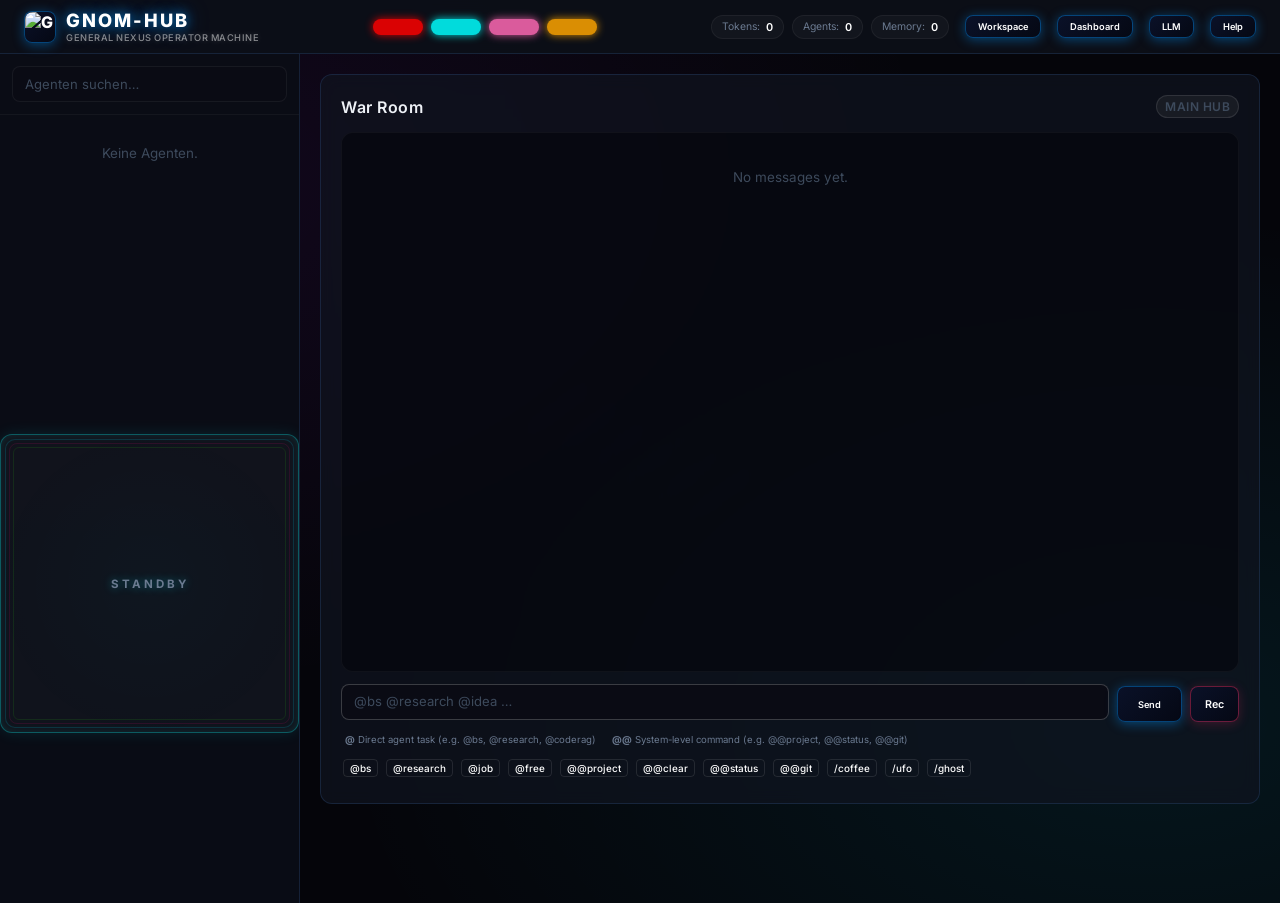
==== frontend/index.html @ 94c59d7c "fix: call updateProjectIndicator in sendChat to sync project switching/deletion in UI" ====
<!DOCTYPE html>
<html lang="de">

<head>
  <script src="/api/showbox/themes"></script>
  <meta charset="UTF-8">
  <meta name="viewport" content="width=device-width, initial-scale=1.0">
  <title>Gnom-Hub</title>
  <style>
    @import url('https://fonts.googleapis.com/css2?family=Inter:wght@300;400;500;600;700&display=swap');
    /* ═══════════════════════════════════════════
   GNOM-HUB — Premium Glassmorphism UI
   ═══════════════════════════════════════════ */
    /* Font loaded via <link> in HTML for non-blocking */

    :root {
      --bg-deep: #05050A;
      --bg-surface: #0C0E17;
      --bg-card: rgba(16, 20, 32, 0.7);
      --bg-input: rgba(10, 12, 20, 0.9);
      --glass-border: rgba(91, 156, 246, 0.15);
      --glass-border-hover: rgba(91, 156, 246, 0.4);
      --primary: #0A1128;
      --primary-light: #1A233A;
      --primary-glow: rgba(0, 150, 255, 0.4);
      --green: #39FF14;
      --green-dim: rgba(57, 255, 20, 0.15);
      --red: #FF007F;
      --red-dim: rgba(255, 0, 127, 0.15);
      --blue: #0066FF;
      --blue-dim: rgba(0, 102, 255, 0.15);
      --text: #eef1f6;
      --text-dim: #6b7a90;
      --text-muted: #3d4a5c;
      --radius: 12px;
      --radius-sm: 8px;
      --transition: 0.2s cubic-bezier(0.4, 0, 0.2, 1);
    }

    *,
    *::before,
    *::after {
      box-sizing: border-box;
      margin: 0;
      padding: 0;
    }

    body {
      font-family: 'Inter', system-ui, -apple-system, sans-serif;
      background-color: var(--bg-deep);
      background-image:
        radial-gradient(ellipse at 10% 20%, rgba(176, 38, 255, 0.08) 0%, transparent 50%),
        radial-gradient(ellipse at 90% 80%, rgba(0, 229, 255, 0.08) 0%, transparent 50%);
      color: var(--text);
      min-height: 100vh;
      overflow: hidden;
      margin: 0;
      padding: 0;
    }

    /* ── Status Lamps ── */
    .status-lamps {
      display: flex;
      align-items: center;
      gap: 8px;
      background: transparent;
      border: none;
    }

    .lamp {
      width: 50px;
      height: 16px;
      border-radius: 8px;
      opacity: 0.15;
      transition: all 0.3s ease-in-out;
      position: relative;
      flex-shrink: 0;
      cursor: help;
    }

    .lamp.on {
      opacity: 0.85;
      box-shadow: 0 0 8px currentColor;
      animation: lamp-breathe var(--dur, 3.5s) ease-in-out infinite alternate;
      animation-delay: var(--delay, 0s);
    }

    .lamp.busy {
      opacity: 1;
      box-shadow: 0 0 12px currentColor, 0 0 2px #fff;
      animation: lamp-pulse 0.5s ease-in-out infinite alternate;
    }

    @keyframes lamp-breathe {
      0% {
        opacity: 0.35;
        box-shadow: 0 0 3px currentColor;
      }

      100% {
        opacity: 0.85;
        box-shadow: 0 0 14px currentColor;
      }
    }

    @keyframes lamp-pulse {
      0% {
        transform: scaleX(0.85);
        filter: brightness(1.2);
        opacity: 0.8;
        box-shadow: 0 0 10px currentColor;
      }

      100% {
        transform: scaleX(1.15);
        filter: brightness(2);
        opacity: 1;
        box-shadow: 0 0 25px currentColor, 0 0 5px #fff;
      }
    }

    /* ── Header ── */
    header {
      background: rgba(12, 15, 24, 0.95);
      backdrop-filter: blur(12px);
      border-bottom: 1px solid var(--glass-border);
      padding: 10px 24px;
      display: flex;
      justify-content: space-between;
      align-items: center;
    }

    .logo {
      display: flex;
      align-items: center;
      gap: 10px;
      cursor: pointer;
      transition: var(--transition);
    }

    .logo:hover {
      opacity: 0.85;
    }

    .logo-mark {
      width: 32px;
      height: 32px;
      border-radius: var(--radius-sm);
      background: linear-gradient(135deg, #0A1128, #050814);
      border: 1px solid rgba(0, 150, 255, 0.4);
      display: flex;
      align-items: center;
      justify-content: center;
      font-size: 1rem;
      font-weight: 800;
      color: #fff;
      box-shadow: 0 2px 12px var(--primary-glow);
      cursor: pointer;
      transition: all 0.3s ease;
      position: relative;
      user-select: none;
    }
    .logo-mark img {
      width: 100%;
      height: 100%;
      object-fit: cover;
      border-radius: inherit;
    }
    .logo-mark:hover {
      border-color: rgba(255, 0, 0, 0.7);
      box-shadow: 0 0 18px rgba(255,0,0,0.5);
      color: #ff4444;
    }
    .logo-mark.nuke-charging {
      animation: nuke-charge 2s ease-in forwards;
    }
    .logo-mark.nuke-fired {
      animation: nuke-blast 0.6s ease-out forwards;
    }
    .logo-mark.nuke-offline {
      background: linear-gradient(135deg, #0a0a0a, #050505) !important;
      border-color: rgba(80, 80, 80, 0.3) !important;
      color: #555 !important;
      box-shadow: none !important;
    }
    .logo-mark.nuke-ready {
      border-color: rgba(57, 255, 20, 0.7) !important;
      box-shadow: 0 0 18px rgba(57,255,20,0.5) !important;
      color: #39FF14 !important;
    }
    @keyframes nuke-charge {
      0%   { border-color: rgba(0,150,255,0.4); box-shadow: 0 2px 12px var(--primary-glow); color: #fff; }
      50%  { border-color: rgba(255,165,0,0.8); box-shadow: 0 0 20px rgba(255,165,0,0.6); color: #ffa500; }
      100% { border-color: rgba(255,0,0,1); box-shadow: 0 0 30px rgba(255,0,0,0.8); color: #ff0000; background: linear-gradient(135deg, #2a0000, #1a0000); }
    }
    @keyframes nuke-blast {
      0%   { transform: scale(1); }
      30%  { transform: scale(1.8); box-shadow: 0 0 60px rgba(255,0,0,1); }
      60%  { transform: scale(0.6); }
      100% { transform: scale(1); }
    }

    .logo-title-group {
      display: flex;
      flex-direction: column;
      justify-content: center;
    }

    .logo-text {
      font-size: 1.15rem;
      font-weight: 800;
      letter-spacing: 2px;
      color: #fff;
      text-shadow: 0 0 12px rgba(0, 150, 255, 0.8), 0 0 24px rgba(0, 150, 255, 0.4);
      line-height: 1.1;
    }

    .logo-subtitle {
      font-size: 0.58rem;
      font-weight: 500;
      letter-spacing: 0.5px;
      color: rgba(255, 255, 255, 0.5);
      text-transform: uppercase;
      margin-top: 2px;
      text-shadow: 0 0 6px rgba(255, 255, 255, 0.2);
    }

    .header-right {
      display: flex;
      align-items: center;
      gap: 16px;
    }

    .header-stats {
      display: flex;
      gap: 8px;
      align-items: center;
    }

    .stat-badge {
      display: flex;
      align-items: center;
      gap: 6px;
      padding: 4px 10px;
      background: rgba(255, 255, 255, 0.03);
      border: 1px solid rgba(255, 255, 255, 0.05);
      border-radius: 12px;
      font-size: 0.65rem;
      color: var(--text-dim);
      transition: all 0.3s ease;
    }

    .stat-badge:hover {
      background: rgba(255, 255, 255, 0.06);
      border-color: rgba(255, 255, 255, 0.1);
      color: var(--text);
    }

    .stat-badge span {
      color: #fff;
      font-weight: 600;
      font-size: 0.68rem;
    }

    /* ── Buttons ── */
    button {
      font-family: inherit;
      cursor: pointer;
      border: 1px solid var(--glass-border);
      background: transparent;
      color: var(--text);
      padding: 4px 10px;
      border-radius: var(--radius-sm);
      font-size: 0.58rem;
      font-weight: 500;
      transition: var(--transition);
    }

    button:hover {
      border-color: var(--glass-border-hover);
      background: var(--primary-glow);
    }

    .btn-primary {
      background: linear-gradient(135deg, #0A1128, #050814);
      border-color: rgba(0, 150, 255, 0.4);
      color: #fff;
      font-weight: 600;
      box-shadow: 0 2px 12px var(--primary-glow);
      padding: 5px 12px;
      font-size: 0.58rem;
      z-index: 10;
      position: relative;
    }

    .btn-primary:hover {
      background: linear-gradient(135deg, #0A1128, #050814);
      /* Keep dark */
      border-color: rgba(0, 150, 255, 0.8);
      transform: translateY(-2px) scale(1.02);
      box-shadow: 0 6px 24px rgba(0, 150, 255, 0.7);
    }

    .btn-speaker {
      display: flex;
      align-items: center;
      justify-content: center;
      padding: 8px 14px;
      font-size: 0.75rem;
      background: linear-gradient(135deg, #0A1128, #050814);
      color: #fff;
      border-radius: var(--radius-sm);
      position: relative;
      z-index: 10;
      cursor: pointer;
      transition: var(--transition);
      border: 1px solid rgba(0, 150, 255, 0.4);
      box-shadow: 0 2px 12px var(--primary-glow);
    }

    .btn-speaker:hover {
      background: linear-gradient(135deg, #0A1128, #050814);
      border-color: rgba(0, 150, 255, 0.8);
      transform: translateY(-2px) scale(1.02);
      box-shadow: 0 6px 24px rgba(0, 150, 255, 0.7);
    }

    .btn-mic {
      display: flex;
      align-items: center;
      justify-content: center;
      background: linear-gradient(135deg, #0A1128, #050814);
      color: #fff;
      border-radius: var(--radius-sm);
      position: relative;
      z-index: 10;
      cursor: pointer;
      transition: var(--transition);
      font-weight: 600;
      font-size: 0.67rem;
      border: 1px solid rgba(255, 51, 102, 0.4);
      box-shadow: 0 2px 12px rgba(255, 51, 102, 0.2);
    }

    .btn-mic:hover,
    .btn-mic.active {
      background: linear-gradient(135deg, #0A1128, #050814);
      border-color: rgba(255, 51, 102, 0.8);
      transform: translateY(-2px) scale(1.02);
      box-shadow: 0 6px 24px rgba(255, 51, 102, 0.7);
    }

    .btn-speaker input {
      margin-right: 6px;
      cursor: pointer;
    }

    .btn-danger {
      color: var(--red);
      border-color: rgba(255, 82, 82, 0.3);
    }

    .btn-danger:hover {
      background: var(--red-dim);
      border-color: var(--red);
    }

    /* ── Layout ── */
    .main {
      display: grid;
      grid-template-columns: 300px 1fr;
      height: calc(100vh - 51px);
    }

    /* ── Sidebar ── */
    .sidebar {
      background: rgba(10, 13, 22, 0.95);
      border-right: 1px solid var(--glass-border);
      display: flex;
      flex-direction: column;
      overflow: hidden;
    }

    .sidebar-search {
      padding: 12px;
      border-bottom: 1px solid rgba(255, 255, 255, 0.04);
    }

    .sidebar-search input {
      width: 100%;
      padding: 9px 12px;
      background: var(--bg-input);
      border: 1px solid rgba(255, 255, 255, 0.06);
      border-radius: var(--radius-sm);
      color: var(--text);
      font-size: 0.82rem;
      font-family: inherit;
      transition: var(--transition);
      outline: none;
    }

    #agent-search:focus {
      outline: none;
      border-color: var(--primary);
      background: var(--bg-surface);
    }

    @keyframes floatCoffee {
      0% {
        transform: translateY(0px) rotate(0deg);
        filter: drop-shadow(0 0 10px var(--primary));
      }

      50% {
        transform: translateY(-20px) rotate(10deg);
        filter: drop-shadow(0 0 40px var(--primary));
      }

      100% {
        transform: translateY(0px) rotate(0deg);
        filter: drop-shadow(0 0 10px var(--primary));
      }
    }

    @keyframes ufoFlyV2 {
      0% {
        transform: translate(-20vw, -10vh) scale(1) rotate(0deg);
      }

      25% {
        transform: translate(30vw, 5vh) scale(1.1) rotate(5deg);
      }

      50% {
        transform: translate(-5vw, 20vh) scale(0.9) rotate(-8deg);
      }

      75% {
        transform: translate(20vw, -10vh) scale(1) rotate(3deg);
      }

      100% {
        transform: translate(-20vw, -10vh) scale(1) rotate(0deg);
      }
    }

    @keyframes laserFlicker {

      0%,
      100% {
        opacity: 0;
      }

      50% {
        opacity: 0.8;
        box-shadow: 0 0 10px var(--primary);
      }
    }

    @keyframes sparkPop {
      0% {
        transform: scale(0.3);
        opacity: 0;
      }

      50% {
        transform: scale(1.2) rotate(45deg);
        opacity: 0.8;
      }

      100% {
        transform: scale(0.1);
        opacity: 0;
      }
    }

    @keyframes blinkSpotColor {

      0%,
      100% {
        background: var(--green);
        box-shadow: 0 0 5px var(--green);
      }

      33% {
        background: var(--red);
        box-shadow: 0 0 5px var(--red);
      }

      66% {
        background: var(--primary);
        box-shadow: 0 0 5px var(--primary);
      }
    }

    @keyframes ufoCrashAnim {
      0% {
        transform: translateY(0) rotate(0deg);
        opacity: 1;
        filter: drop-shadow(0 0 10px var(--red));
      }

      100% {
        transform: translateY(100vh) rotate(720deg) scale(0);
        opacity: 0;
        filter: drop-shadow(0 0 50px var(--red));
      }
    }

    .ufo-v2 {
      position: absolute;
      width: 36px;
      height: 12px;
      animation: ufoFlyV2 90s ease-in-out infinite;
      z-index: 10001;
      pointer-events: auto;
      cursor: crosshair;
    }

    .ufo-crashed {
      animation: ufoCrashAnim 1.5s cubic-bezier(0.5, 0, 1, 0.5) forwards !important;
      pointer-events: none;
    }

    .ufo-body {
      position: relative;
      width: 100%;
      height: 100%;
      background: linear-gradient(to bottom, #777, #333);
      border-radius: 50% 50% 20% 20% / 60% 60% 40% 40%;
      box-shadow: 0 3px 10px var(--primary), inset 0 -1px 3px rgba(255, 255, 255, 0.4);
    }

    .ufo-dome {
      position: absolute;
      top: -6px;
      left: 8px;
      width: 20px;
      height: 10px;
      background: radial-gradient(ellipse at top, rgba(255, 255, 255, 0.8), var(--primary));
      border-radius: 50% 50% 0 0 / 100% 100% 0 0;
      box-shadow: inset 0 1px 3px rgba(255, 255, 255, 0.6);
    }

    .ufo-spots {
      position: absolute;
      bottom: 2px;
      left: 6px;
      right: 6px;
      display: flex;
      justify-content: space-between;
    }

    .ufo-spot {
      width: 3px;
      height: 3px;
      border-radius: 50%;
      background: var(--primary);
      animation: blinkSpotColor 1.2s infinite;
    }

    .ufo-spot:nth-child(2) {
      animation-delay: 0.3s;
    }

    .ufo-spot:nth-child(3) {
      animation-delay: 0.6s;
    }

    .ufo-spot:nth-child(4) {
      animation-delay: 0.9s;
    }

    .ufo-laser {
      position: absolute;
      top: 10px;
      left: 17px;
      width: 2px;
      height: 250px;
      background: linear-gradient(to bottom, var(--primary), transparent);
      animation: laserFlicker 0.2s infinite;
      transform-origin: top;
    }

    .ufo-spark {
      position: absolute;
      bottom: 0;
      left: -5px;
      width: 12px;
      height: 12px;
      background: radial-gradient(circle, #fff, var(--primary), transparent 60%);
      animation: sparkPop 0.2s infinite;
    }

    .ufo-bg-glow {
      position: absolute;
      top: 0;
      left: 18px;
      width: 160px;
      height: 160px;
      transform: translate(-50%, -50%);
      background: radial-gradient(circle, var(--primary) 0%, transparent 60%);
      opacity: 0.15;
      pointer-events: none;
    }

    @keyframes ghostFade {
      0% {
        opacity: 0;
        transform: scale(0.5) translateY(10vh);
        filter: blur(20px);
      }

      50% {
        opacity: 0.15;
        transform: scale(1.2) translateY(-5vh);
        filter: blur(10px);
      }

      100% {
        opacity: 0;
        transform: scale(1.8) translateY(-20vh);
        filter: blur(20px);
      }
    }

    .sidebar-search input:focus {
      border-color: var(--primary);
    }

    .sidebar-search input::placeholder {
      color: var(--text-muted);
    }

    .agent-list {
      flex: 1 1 auto;
      overflow-y: hidden;
      padding: 6px 8px;
    }

    .agent-list::-webkit-scrollbar {
      width: 4px;
    }

    .agent-list::-webkit-scrollbar-thumb {
      background: rgba(255, 255, 255, 0.08);
      border-radius: 2px;
    }

    .sidebar-square {
      width: calc(100% - 16px);
      margin: auto 8px 10px 8px;
      border: 2px solid rgba(255, 255, 255, 0.08);
      border-radius: var(--radius);
      background: rgba(10, 12, 20, 0.5);
      flex-shrink: 0;
      box-shadow: inset 0 0 10px rgba(0, 255, 255, 0.05);
      display: flex;
      flex-direction: column;
      padding: 8px;
      gap: 6px;
      position: relative;
      top: -170px;
    }

    @keyframes showbox-important-glow {
      0% {
        box-shadow: inset 0 0 20px rgba(255, 255, 255, 0.95);
        border-color: rgba(255, 255, 255, 0.95);
      }
      10% {
        box-shadow: inset 0 0 30px rgba(0, 255, 255, 0.9);
        border-color: rgba(0, 255, 255, 0.9);
      }
      20% {
        box-shadow: inset 0 0 20px rgba(255, 255, 255, 0.95);
        border-color: rgba(255, 255, 255, 0.95);
      }
      30% {
        box-shadow: inset 0 0 30px rgba(255, 0, 255, 0.9);
        border-color: rgba(255, 0, 255, 0.9);
      }
      40% {
        box-shadow: inset 0 0 20px rgba(255, 255, 255, 0.95);
        border-color: rgba(255, 255, 255, 0.95);
      }
      50% {
        box-shadow: inset 0 0 30px rgba(255, 255, 0, 0.9);
        border-color: rgba(255, 255, 0, 0.9);
      }
      60% {
        box-shadow: inset 0 0 20px rgba(255, 255, 255, 0.95);
        border-color: rgba(255, 255, 255, 0.95);
      }
      70% {
        box-shadow: inset 0 0 30px rgba(0, 255, 0, 0.9);
        border-color: rgba(0, 255, 0, 0.9);
      }
      80% {
        box-shadow: inset 0 0 20px rgba(255, 255, 255, 0.95);
        border-color: rgba(255, 255, 255, 0.95);
      }
      90% {
        box-shadow: inset 0 0 30px rgba(255, 0, 0, 0.9);
        border-color: rgba(255, 0, 0, 0.9);
      }
      100% {
        box-shadow: inset 0 0 20px rgba(255, 255, 255, 0.95);
        border-color: rgba(255, 255, 255, 0.95);
      }
    }

    .showbox.glow-important {
      animation: showbox-important-glow 1.2s linear infinite;
    }

    @keyframes showbox-agent-glow {
      0% {
        box-shadow: inset 0 0 20px var(--showbox-glow-color, rgba(255, 255, 255, 0.5));
        border-color: var(--showbox-glow-color, rgba(255, 255, 255, 0.8));
      }
      50% {
        box-shadow: inset 0 0 30px var(--showbox-glow-color, rgba(255, 255, 255, 0.8));
        border-color: rgba(255, 255, 255, 0.95);
      }
      100% {
        box-shadow: inset 0 0 20px var(--showbox-glow-color, rgba(255, 255, 255, 0.5));
        border-color: var(--showbox-glow-color, rgba(255, 255, 255, 0.8));
      }
    }

    .showbox.glow-agent {
      animation: showbox-agent-glow 1.5s ease-in-out infinite;
    }

    @keyframes standbyPulse {
      0% {
        opacity: 0.4;
        transform: scale(0.98);
      }
      100% {
        opacity: 0.95;
        transform: scale(1.02);
      }
    }

    .standby-layer-1 {
      position: absolute;
      top: 4px;
      left: 4px;
      width: calc(100% - 8px);
      height: calc(100% - 8px);
      border: 1px solid rgba(0, 229, 255, 0.15);
      border-radius: calc(var(--radius) - 2px);
      background: radial-gradient(circle at center, rgba(0, 229, 255, 0.02) 0%, transparent 80%);
      pointer-events: none;
      z-index: 1;
    }

    .standby-layer-2 {
      position: absolute;
      top: 8px;
      left: 8px;
      width: calc(100% - 16px);
      height: calc(100% - 16px);
      border: 1px solid rgba(255, 0, 127, 0.12);
      border-radius: calc(var(--radius) - 4px);
      animation: standbyPulse 4s ease-in-out infinite alternate;
      pointer-events: none;
      z-index: 2;
    }

    .standby-layer-3 {
      position: absolute;
      top: 12px;
      left: 12px;
      width: calc(100% - 24px);
      height: calc(100% - 24px);
      border: 1px solid rgba(57, 255, 20, 0.1);
      border-radius: calc(var(--radius) - 6px);
      pointer-events: none;
      z-index: 3;
      display: flex;
      justify-content: center;
      align-items: center;
    }

    #preset-select {
      width: 100%;
      border-radius: var(--radius-sm);
      padding: 8px 10px;
      font-size: 0.82rem;
      outline: none;
      cursor: pointer;
      font-weight: 500;
      background: rgba(12, 16, 28, 0.85) !important;
      color: #fff !important;
      border: 1px solid rgba(0, 150, 255, 0.3) !important;
      box-shadow: inset 0 0 10px rgba(0, 255, 255, 0.05) !important;
      transition: var(--transition);
      text-align: center !important;
      text-align-last: center !important;
    }

    #preset-select option {
      background: #0d111d !important;
      color: #fff !important;
      text-align: center !important;
    }

    #preset-select:hover {
      border-color: rgba(0, 229, 255, 0.6) !important;
      box-shadow: 0 0 12px rgba(0, 229, 255, 0.15), inset 0 0 10px rgba(0, 255, 255, 0.05) !important;
    }

    .provider-select {
      width: 100%;
      background: rgba(0, 0, 0, 0.3);
      color: var(--text);
      border: 1px solid rgba(255, 255, 255, 0.15);
      border-radius: 6px;
      padding: 4px 6px;
      font-size: 0.75rem;
      outline: none;
      cursor: pointer;
      margin-bottom: 4px;
    }

    .showbox-screen {
      width: 100%;
      aspect-ratio: 1 / 1;
      margin: 0;
      background: rgba(255, 255, 255, 0.03);
      border: 1px solid rgba(0, 255, 255, 0.3);
      border-radius: var(--radius);
      box-shadow: 0 0 15px rgba(0, 255, 255, 0.1), inset 0 0 10px rgba(0, 255, 255, 0.1);
      position: relative;
      overflow: hidden;
      display: flex;
      justify-content: center;
      align-items: center;
      text-align: center;
      cursor: pointer;
    }

    .active-presentation {
      background: rgba(10, 12, 20, 0.65) !important;
      backdrop-filter: blur(12px) !important;
      -webkit-backdrop-filter: blur(12px) !important;
    }

    #showbox-text {
      transition: opacity 0.3s ease;
      cursor: pointer;
    }
    #showbox-text img, 
    #showbox-text video, 
    #showbox-text iframe, 
    #showbox-text audio {
      max-width: 100%;
      max-height: 100%;
      object-fit: contain;
      border-radius: 4px;
    }

    .layer-content {
      font-size: 0.85rem;
      color: var(--text-dim);
      text-shadow: 0 0 5px rgba(0,255,255,0.2);
    }
    
    .layer-content.code {
      font-family: monospace;
      color: #0ff;
      font-size: 0.75rem;
    }

    .active-provider-logo svg {
      width: 50%;
      height: 50%;
      filter: drop-shadow(0 0 10px var(--primary)) drop-shadow(0 0 25px var(--primary));
      color: var(--primary);
      opacity: 0.9;
    }

    .active-provider-logo img {
      width: 100%;
      height: 100%;
      object-fit: cover;
      border-radius: inherit;
      mix-blend-mode: multiply;
    }

    .token-tracker {
      font-size: 0.7rem;
      color: var(--text-dim);
      text-align: center;
      padding-top: 5px;
      border-top: 1px solid rgba(255, 255, 255, 0.1);
      display: flex;
      justify-content: space-between;
      width: 100%;
    }

    /* ── Agent Cards ── */
    .agent-card {
      background: var(--bg-card);
      border: 1px solid rgba(255, 255, 255, 0.08);
      border-radius: var(--radius);
      padding: 4px 6px;
      margin-bottom: 2px;
      cursor: pointer;
      transition: var(--transition);
      border-left: 3px solid var(--agent-color, transparent);
      border-right: 3px solid var(--agent-color, transparent);
    }

    .agent-card:hover {
      background: rgba(255, 255, 255, 0.05);
    }

    .agent-card.active {
      background: rgba(61, 220, 132, 0.04);
      border-color: var(--glass-border);
    }

    .agent-card.busy {
      animation: card-busy-pulse 0.8s ease-in-out infinite alternate;
    }

    @keyframes card-busy-pulse {
      0% {
        box-shadow: 0 0 2px rgba(255, 255, 255, 0.05);
        border-left-color: rgba(255, 255, 255, 0.1);
        border-right-color: rgba(255, 255, 255, 0.1);
      }
      100% {
        box-shadow: 0 0 12px var(--agent-color, #ffaa00);
        border-left-color: var(--agent-color, #ffaa00);
        border-right-color: var(--agent-color, #ffaa00);
      }
    }

    .agent-card h3 {
      font-size: 0.58rem;
      font-weight: 600;
      display: flex;
      align-items: center;
      gap: 4px;
      margin-bottom: 1px;
    }

    .agent-card .desc {
      font-size: 0.48rem;
      color: var(--text-dim);
      margin-bottom: 2px;
      overflow: hidden;
      text-overflow: ellipsis;
      white-space: nowrap;
    }

    .agent-card .meta {
      display: flex;
      gap: 4px;
      flex-wrap: wrap;
    }

    .agent-card.small {
      padding: 3px 5px;
      margin-bottom: 2px;
    }

    .agent-card.small h3 {
      font-size: 0.50rem;
      margin-bottom: 1px;
    }

    .agent-card.small .desc {
      font-size: 0.40rem;
      margin-bottom: 2px;
    }

    .agent-card.small .meta {
      gap: 3px;
    }

    .agent-card.small .badge {
      padding: 1px 3px;
      font-size: 0.38rem;
    }

    /* ── Crawler Pixel-Shimmer ── */
    .crawler-pixels {
      display: inline-flex;
      gap: 1px;
      margin-left: 4px;
      vertical-align: middle;
    }

    .crawler-pixels .px {
      width: 3px;
      height: 3px;
      border-radius: 1px;
      opacity: 0.6;
    }

    .crawler-pixels .px:nth-child(1) {
      background: #00FF00;
      animation-delay: 0s;
    }

    .crawler-pixels .px:nth-child(2) {
      background: #FF0000;
      animation-delay: 0.3s;
    }

    .crawler-pixels .px:nth-child(3) {
      background: #FFFF00;
      animation-delay: 0.6s;
    }

    .crawler-pixels .px:nth-child(4) {
      background: #0088FF;
      animation-delay: 0.9s;
    }

    .crawler-pixels .px:nth-child(5) {
      background: #FF8800;
      animation-delay: 1.2s;
    }

    @keyframes px-pulse {

      0%,
      100% {
        opacity: 0.3;
      }

      50% {
        opacity: 1;
      }
    }

    /* ── Dots & Badges ── */
    .dot {
      width: 7px;
      height: 7px;
      border-radius: 50%;
      display: inline-block;
      flex-shrink: 0;
      background: var(--c, var(--text-dim));
      transition: all 0.3s ease-in-out;
    }

    .dot.on {
      box-shadow: 0 0 6px var(--c, var(--green));
      animation: dot-breathe 3.5s ease-in-out infinite alternate;
    }

    .dot.busy {
      box-shadow: 0 0 8px var(--c, #ffaa00);
      animation: dot-pulse 0.6s ease-in-out infinite alternate;
    }

    .dot.off {
      background: var(--red);
    }

    @keyframes dot-breathe {
      0% {
        opacity: 0.45;
        box-shadow: 0 0 2px var(--c);
      }
      100% {
        opacity: 1;
        box-shadow: 0 0 8px var(--c);
      }
    }

    @keyframes dot-pulse {
      0% {
        opacity: 0.5;
        box-shadow: 0 0 3px var(--c);
        transform: scale(0.9);
      }
      100% {
        opacity: 1;
        box-shadow: 0 0 10px var(--c);
        transform: scale(1.1);
      }
    }

    .badge {
      font-size: 0.65rem;
      font-weight: 500;
      padding: 2px 8px;
      border-radius: 10px;
      background: rgba(255, 255, 255, 0.06);
      color: var(--text-dim);
      letter-spacing: 0.3px;
    }

    .badge.port {
      background: var(--green-dim);
      color: var(--green);
    }

    .badge.role {
      background: rgba(176, 38, 255, 0.2);
      color: #B026FF;
      font-weight: 600;
    }

    .badge.role.general {
      background: rgba(255, 0, 127, 0.15);
      color: #FF007F;
    }

    .badge.role.summarizer {
      background: var(--blue-dim);
      color: var(--blue);
    }

    /* ── Content Area ── */
    .content {
      overflow-y: auto;
      padding: 20px;
      scrollbar-width: none;
    }

    .content::-webkit-scrollbar {
      display: none;
    }

    /* ── Panels ── */
    .panel {
      background: var(--bg-card);
      backdrop-filter: blur(8px);
      border: 1px solid var(--glass-border);
      border-radius: var(--radius);
      padding: 20px;
      margin-bottom: 16px;
    }

    .panel h2 {
      font-size: 1rem;
      font-weight: 600;
      display: flex;
      justify-content: space-between;
      align-items: center;
      margin-bottom: 14px;
      letter-spacing: 0.5px;
    }

    .panel h2 .actions {
      display: flex;
      gap: 8px;
    }

    /* ── War Room Chat ── */
    #chat-display {
      height: 60vh;
      overflow-y: auto;
      background: rgba(4, 6, 12, 0.6);
      border: 1px solid rgba(255, 255, 255, 0.04);
      padding: 12px;
      border-radius: var(--radius);
      margin-bottom: 12px;
      display: flex;
      flex-direction: column;
      gap: 6px;
    }

    #chat-display::-webkit-scrollbar {
      width: 4px;
    }

    #chat-display::-webkit-scrollbar-thumb {
      background: rgba(255, 255, 255, 0.06);
      border-radius: 2px;
    }

    .chat-msg {
      padding: 6px 10px;
      border-radius: var(--radius-sm);
      background: rgba(20, 24, 38, 0.4);
      border: 1px solid rgba(255, 255, 255, 0.05);
      border-left: 3px solid transparent;
      max-width: 85%;
      font-size: 0.45rem;
      line-height: 1.15;
      word-break: break-word;
      margin-bottom: 4px;
      animation: msg-in 0.25s ease-out;
      font-family: 'Inter', system-ui, -apple-system, sans-serif;
      font-weight: 300;
    }

    .chat-msg .mem-content {
      font-size: 0.67rem;
      line-height: 1.15;
      font-family: 'Inter', system-ui, -apple-system, sans-serif;
      font-weight: 300;
      letter-spacing: 0.1px;
    }

    .chat-msg .mem-content strong,
    .chat-msg .mem-content b {
      font-weight: 500;
    }

    @keyframes msg-in {
      from {
        opacity: 0;
        transform: translateY(6px);
      }

      to {
        opacity: 1;
        transform: translateY(0);
      }
    }

    .chat-msg.user {
      background: rgba(61, 220, 132, 0.05);
      align-self: flex-end;
    }

    .chat-msg.agent {
      align-self: flex-start;
    }

    .chat-meta {
      font-size: 0.45rem;
      color: var(--text-muted);
      margin-bottom: 4px;
      display: flex;
      justify-content: space-between;
      align-items: center;
    }

    .agent-name {
      font-weight: 700;
    }

    .copy-btn {
      background: none;
      border: none;
      color: var(--text-muted);
      cursor: pointer;
      font-size: 0.7rem;
      padding: 1px 3px;
      opacity: 0.3;
      transition: var(--transition);
    }

    .copy-btn:hover {
      opacity: 1;
      color: var(--primary);
    }

    .del-btn:hover {
      color: var(--red);
    }

    /* ── Chat Input ── */
    .chat-bar {
      display: flex;
      gap: 8px;
      align-items: center;
    }

    .chat-input-wrap {
      position: relative;
      flex: 1;
    }

    #chat-input {
      width: 100%;
      height: 36px;
      resize: none;
      background: var(--bg-input);
      border: 1px solid rgba(255, 255, 255, 0.2);
      color: var(--text);
      padding: 8px 12px;
      border-radius: var(--radius-sm);
      font-size: 0.82rem;
      font-family: inherit;
      line-height: 1.3;
      outline: none;
      transition: var(--transition);
      box-sizing: border-box;
      overflow-y: hidden;
    }

    .chat-bar button {
      height: 36px;
      box-sizing: border-box;
      display: flex;
      align-items: center;
      justify-content: center;
    }

    #chat-input:focus {
      border-color: var(--primary);
      box-shadow: 0 0 10px rgba(0, 255, 255, 0.15);
    }

    #chat-input::placeholder {
      color: var(--text-muted);
    }

    /* ── Autocomplete ── */
    .ac-dropdown {
      position: absolute;
      bottom: 100%;
      left: 0;
      background: rgba(18, 22, 36, 0.98);
      backdrop-filter: blur(12px);
      border: 1px solid var(--glass-border);
      border-radius: var(--radius-sm);
      max-height: 320px;
      overflow-y: auto;
      z-index: 100;
      min-width: 260px;
      display: none;
      box-shadow: 0 -4px 20px rgba(0, 0, 0, 0.5);
    }

    .ac-dropdown.show {
      display: block;
    }

    .ac-item {
      padding: 8px 14px;
      cursor: pointer;
      font-size: 0.82rem;
      color: var(--text-dim);
      transition: var(--transition);
    }

    .ac-item:hover,
    .ac-item.active {
      background: rgba(61, 220, 132, 0.1);
      color: var(--text);
    }

    /* ── Chat Hints ── */
    .chat-hints {
      font-size: 0.65rem;
      color: var(--text-muted);
      padding: 6px 2px;
      display: flex;
      gap: 8px;
      flex-wrap: wrap;
      margin-top: 6px;
    }

    .chat-hints span {
      color: #fff;
      font-weight: 500;
      background: transparent;
      border: 1px solid rgba(255, 255, 255, 0.1);
      padding: 2px 6px;
      border-radius: 4px;
      font-size: 0.62rem;
      cursor: help;
      position: relative;
      transition: var(--transition);
    }

    .chat-hints span:hover {
      background: rgba(255, 255, 255, 0.1);
      border-color: rgba(255, 255, 255, 0.3);
      box-shadow: none;
    }

    .chat-hints span::after {
      content: attr(data-tooltip);
      position: absolute;
      bottom: 130%;
      left: 50%;
      transform: translateX(-50%);
      background: rgba(10, 12, 20, 0.95);
      color: #fff;
      padding: 4px 8px;
      border-radius: 4px;
      font-size: 0.65rem;
      white-space: nowrap;
      border: 1px solid rgba(0, 150, 255, 0.4);
      opacity: 0;
      pointer-events: none;
      transition: opacity 0.2s;
      box-shadow: 0 2px 10px rgba(0, 0, 0, 0.5);
    }

    .chat-hints span:hover::after {
      opacity: 1;
    }

    /* ── Memory Items ── */
    .mem-item {
      background: rgba(8, 10, 18, 0.7);
      border: 1px solid rgba(255, 255, 255, 0.04);
      border-radius: var(--radius-sm);
      padding: 12px;
      margin-bottom: 6px;
      transition: var(--transition);
    }

    .mem-item:hover {
      border-color: rgba(255, 255, 255, 0.08);
    }

    .mem-head {
      display: flex;
      justify-content: space-between;
      align-items: center;
      margin-bottom: 6px;
      font-size: 0.72rem;
      color: var(--text-muted);
    }

    .mem-content {
      font-size: 0.84rem;
      line-height: 1.5;
      white-space: pre-wrap;
      word-break: break-word;
    }

    .mem-item textarea {
      width: 100%;
      background: var(--bg-input);
      border: 1px solid rgba(255, 255, 255, 0.08);
      color: var(--text);
      padding: 8px;
      border-radius: 6px;
      font-size: 0.84rem;
      resize: vertical;
      min-height: 60px;
      font-family: inherit;
      outline: none;
    }

    .add-mem {
      display: flex;
      gap: 8px;
      margin-bottom: 14px;
    }

    .add-mem textarea {
      flex: 1;
      background: var(--bg-input);
      border: 1px solid rgba(255, 255, 255, 0.06);
      color: var(--text);
      padding: 9px 12px;
      border-radius: var(--radius-sm);
      font-size: 0.84rem;
      resize: vertical;
      min-height: 50px;
      font-family: inherit;
      outline: none;
      transition: var(--transition);
    }

    .add-mem textarea:focus {
      border-color: var(--primary);
    }

    .mem-search {
      margin-bottom: 10px;
    }

    .mem-search input {
      width: 100%;
      padding: 9px 12px;
      background: var(--bg-input);
      border: 1px solid rgba(255, 255, 255, 0.06);
      border-radius: var(--radius-sm);
      color: var(--text);
      font-size: 0.82rem;
      font-family: inherit;
      outline: none;
      transition: var(--transition);
    }

    .mem-search input:focus {
      border-color: var(--primary);
    }

    /* ── Agent Detail ── */
    .status-row {
      display: flex;
      align-items: center;
      gap: 12px;
      margin-bottom: 16px;
      flex-wrap: wrap;
    }

    .status-row .label {
      font-size: 0.82rem;
      color: var(--text-dim);
    }

    .empty {
      color: var(--text-muted);
      font-size: 0.84rem;
      padding: 24px;
      text-align: center;
    }

    /* ── Modal ── */
    .modal-bg {
      position: fixed;
      inset: 0;
      background: rgba(0, 0, 0, 0.6);
      backdrop-filter: blur(6px);
      display: none;
      justify-content: center;
      align-items: center;
      z-index: 100;
    }

    .modal-bg.show {
      display: flex;
    }

    .modal {
      background: rgba(18, 22, 36, 0.98);
      backdrop-filter: blur(16px);
      border: 1px solid var(--glass-border);
      border-radius: var(--radius);
      padding: 24px;
      width: 420px;
      max-width: 90vw;
      box-shadow: 0 8px 40px rgba(0, 0, 0, 0.5);
      animation: modal-in 0.2s ease-out;
    }

    @keyframes modal-in {
      from {
        opacity: 0;
        transform: scale(0.96) translateY(8px);
      }

      to {
        opacity: 1;
        transform: scale(1) translateY(0);
      }
    }

    .modal h2 {
      margin-bottom: 16px;
      font-size: 1.05rem;
      font-weight: 600;
    }

    .modal label {
      display: block;
      font-size: 0.78rem;
      color: var(--text-dim);
      margin: 12px 0 4px;
      letter-spacing: 0.3px;
    }

    .modal input {
      width: 100%;
      padding: 9px 12px;
      background: var(--bg-input);
      border: 1px solid rgba(255, 255, 255, 0.08);
      border-radius: var(--radius-sm);
      color: var(--text);
      font-size: 0.84rem;
      font-family: inherit;
      outline: none;
      transition: var(--transition);
    }

    .modal input:focus {
      border-color: var(--primary);
    }

    .modal .btns {
      display: flex;
      gap: 8px;
      margin-top: 20px;
      justify-content: flex-end;
    }

    /* ── iframe ── */
    iframe {
      width: 100%;
      height: calc(100vh - 140px);
      border: none;
      border-radius: var(--radius-sm);
      background: rgba(0, 0, 0, 0.3);
    }

    /* ── Toasts ── */
    .toast-container {
      position: fixed;
      top: 16px;
      right: 16px;
      z-index: 200;
      display: flex;
      flex-direction: column;
      gap: 8px;
    }

    .toast {
      padding: 10px 18px;
      border-radius: var(--radius-sm);
      font-size: 0.8rem;
      color: #fff;
      animation: toast-in 0.3s ease-out;
      max-width: 380px;
      box-shadow: 0 4px 16px rgba(0, 0, 0, 0.4);
      backdrop-filter: blur(8px);
    }

    .toast.success {
      background: rgba(46, 125, 50, 0.9);
      border-left: 2px solid var(--green);
    }

    .toast.error {
      background: rgba(198, 40, 40, 0.9);
      border-left: 2px solid var(--red);
    }

    .toast.info {
      background: rgba(21, 101, 192, 0.9);
      border-left: 2px solid var(--blue);
    }

    @keyframes toast-in {
      from {
        transform: translateX(100%);
        opacity: 0;
      }

      to {
        transform: translateX(0);
        opacity: 1;
      }
    }

    /* ── Flash Animation ── */
    @keyframes flash-primary {
      0% {
        background: rgba(226, 168, 86, 0.2);
      }

      100% {
        background: transparent;
      }
    }

    .nudge-active {
      animation: flash-primary 0.8s ease-out;
    }

    /* ── Scrollbar global ── */
    ::-webkit-scrollbar {
      width: 5px;
    }

    ::-webkit-scrollbar-track {
      background: transparent;
    }

    ::-webkit-scrollbar-thumb {
      background: rgba(255, 255, 255, 0.06);
      border-radius: 3px;
    }

    @keyframes next-btn-pulse-glow {
      0% {
        box-shadow: inset 0 0 4px rgba(255, 255, 255, 0.4), 0 0 4px rgba(255, 255, 255, 0.2);
        border-color: rgba(255, 255, 255, 0.4);
      }
      100% {
        box-shadow: inset 0 0 16px rgba(255, 255, 255, 0.9), 0 0 12px rgba(255, 255, 255, 0.6);
        border-color: rgba(255, 255, 255, 1);
      }
    }

    .btn-next-pulse {
      animation: next-btn-pulse-glow 0.6s ease-in-out infinite alternate;
      border: 1px solid rgba(255, 255, 255, 0.8) !important;
      color: #fff !important;
      position: relative;
    }

    @keyframes timer-timeout-glow {
      0% {
        box-shadow: inset 0 0 10px rgba(255, 255, 255, 0.4), 0 0 10px rgba(255, 255, 255, 0.2);
        border-color: rgba(255, 255, 255, 0.4);
      }
      100% {
        box-shadow: inset 0 0 45px rgba(255, 255, 255, 1), 0 0 25px rgba(255, 255, 255, 0.8);
        border-color: rgba(255, 255, 255, 1);
      }
    }
    .timer-timeout-pulse {
      animation: timer-timeout-glow 0.3s ease-in-out infinite alternate !important;
    }
    .showbox-hints {
      position: absolute;
      bottom: 20px;
      left: 50%;
      transform: translateX(-50%);
      display: flex;
      gap: 20px;
      background: rgba(0, 0, 0, 0.7);
      backdrop-filter: blur(10px);
      padding: 6px 16px;
      border-radius: 20px;
      border: 1px solid rgba(255, 255, 255, 0.12);
      pointer-events: none;
      z-index: 30;
      font-size: 0.75rem;
      font-family: monospace;
      color: rgba(255, 255, 255, 0.4);
      box-shadow: 0 4px 20px rgba(0, 0, 0, 0.6);
      opacity: 0.15;
      transition: opacity 0.3s ease, color 0.3s ease;
    }
    .showbox-layer-content {
      color: var(--text);
      font-weight: bold;
      width: 100%;
      text-align: center;
      word-break: break-word;
      line-height: 1.2;
    }
    #showbox.active-presentation:hover .showbox-hints {
      opacity: 0.85;
      color: rgba(255, 255, 255, 0.75);
    }
    .showbox-hints span {
      display: flex;
      align-items: center;
      gap: 4px;
    }

    /* Showbox Responsive & Legibility Overrides */
    #sb-screen-content, #showbox-text {
      width: 100% !important;
      max-width: 100% !important;
      max-height: 100% !important;
      overflow-y: auto !important;
      box-sizing: border-box !important;
      --scrollbar-thumb: rgba(0, 150, 255, 0.3);
      --scrollbar-track: rgba(0, 0, 0, 0.2);
      scrollbar-color: var(--scrollbar-thumb) var(--scrollbar-track);
      scrollbar-width: thin;
    }
    @supports not (scrollbar-color: auto) {
      #sb-screen-content::-webkit-scrollbar,
      #showbox-text::-webkit-scrollbar {
        width: 4px;
      }
      #sb-screen-content::-webkit-scrollbar-thumb,
      #showbox-text::-webkit-scrollbar-thumb {
        background: var(--scrollbar-thumb);
        border-radius: 2px;
      }
      #sb-screen-content::-webkit-scrollbar-track,
      #showbox-text::-webkit-scrollbar-track {
        background: var(--scrollbar-track);
      }
    }
    #sb-screen-content *, #showbox-text *, .showbox-overlay-content * {
      max-width: 100% !important;
      box-sizing: border-box !important;
    }
    /* Ensure standard typography is visible/readable in dark background themes */
    #sb-screen-content h1, #sb-screen-content h2, #sb-screen-content h3, #sb-screen-content h4, #sb-screen-content h5, #sb-screen-content h6,
    #showbox-text h1, #showbox-text h2, #showbox-text h3, #showbox-text h4, #showbox-text h5, #showbox-text h6,
    .showbox-overlay-content h1, .showbox-overlay-content h2, .showbox-overlay-content h3, .showbox-overlay-content h4, .showbox-overlay-content h5, .showbox-overlay-content h6 {
      color: #fff !important;
      margin-top: 0.4em;
      margin-bottom: 0.4em;
    }
    #sb-screen-content p, #showbox-text p, .showbox-overlay-content p {
      color: #e0e8f0 !important;
      line-height: 1.4;
    }
    #sb-screen-content ul, #sb-screen-content ol, #showbox-text ul, #showbox-text ol, .showbox-overlay-content ul, .showbox-overlay-content ol {
      text-align: left;
      display: inline-block;
      margin: 8px auto;
      padding-left: 20px;
    }
    #sb-screen-content li, #showbox-text li, .showbox-overlay-content li {
      color: #e0e8f0 !important;
      margin-bottom: 4px;
    }

    /* ── Showbox Fullscreen Overlay ── */
    .showbox-overlay {
      position: fixed;
      top: 0;
      left: 0;
      width: 100vw;
      height: 100vh;
      background: rgba(5, 5, 10, 0.85);
      backdrop-filter: blur(20px);
      -webkit-backdrop-filter: blur(20px);
      z-index: 10000;
      display: none;
      justify-content: center;
      align-items: center;
      opacity: 0;
      transition: opacity 0.3s ease;
    }

    .showbox-overlay.show {
      display: flex;
      opacity: 1;
    }

    .showbox-overlay-card {
      background: rgba(16, 20, 32, 0.7);
      border: 1px solid rgba(0, 150, 255, 0.25);
      box-shadow: 0 0 50px rgba(0, 150, 255, 0.15), inset 0 0 30px rgba(0, 150, 255, 0.05);
      width: 90%;
      max-width: 1000px;
      height: 80%;
      border-radius: 20px;
      padding: 30px;
      display: flex;
      flex-direction: column;
      position: relative;
      animation: overlayZoomIn 0.3s cubic-bezier(0.34, 1.56, 0.64, 1);
    }

    @keyframes overlayZoomIn {
      from {
        transform: scale(0.9) translateY(20px);
        opacity: 0;
      }
      to {
        transform: scale(1) translateY(0);
        opacity: 1;
      }
    }

    .showbox-overlay-close {
      position: absolute;
      top: 20px;
      right: 20px;
      background: rgba(255, 255, 255, 0.05);
      border: 1px solid rgba(255, 255, 255, 0.1);
      color: #fff;
      font-size: 1.5rem;
      width: 40px;
      height: 40px;
      border-radius: 50%;
      display: flex;
      align-items: center;
      justify-content: center;
      cursor: pointer;
      transition: all 0.2s ease;
      z-index: 10002;
    }

    .showbox-overlay-close:hover {
      background: rgba(255, 51, 102, 0.2);
      border-color: #ff3366;
      color: #ff3366;
      box-shadow: 0 0 10px rgba(255, 51, 102, 0.4);
      transform: rotate(90deg);
    }

    .showbox-overlay-screen {
      flex: 1;
      display: flex;
      justify-content: center;
      align-items: center;
      background: radial-gradient(circle, #0e1222 0%, #05070f 100%);
      border: 1px solid rgba(255, 255, 255, 0.05);
      border-radius: 12px;
      padding: 40px;
      overflow-y: auto;
      position: relative;
      box-shadow: inset 0 0 40px rgba(0, 0, 0, 0.8);
    }

    .showbox-overlay-content {
      color: white;
      text-align: center;
      font-weight: bold;
      font-size: 44px;
      line-height: 1.4;
      max-width: 90%;
      word-break: break-word;
      transition: opacity 0.2s ease, transform 0.2s ease;
    }

    .showbox-overlay-header {
      margin-bottom: 15px;
      display: flex;
      justify-content: space-between;
      align-items: center;
      padding-right: 50px;
    }

    .showbox-overlay-title {
      font-size: 1.1rem;
      font-weight: bold;
      color: var(--cyan);
      text-shadow: 0 0 10px rgba(0, 229, 255, 0.4);
    }

    .showbox-overlay-sender {
      font-size: 0.8rem;
      color: var(--text-dim);
    }

    .showbox-overlay-nav {
      position: absolute;
      top: 50%;
      transform: translateY(-50%);
      background: rgba(0, 0, 0, 0.6);
      border: 1px solid rgba(255, 255, 255, 0.1);
      color: rgba(255, 255, 255, 0.8);
      font-size: 1.5rem;
      width: 50px;
      height: 50px;
      border-radius: 50%;
      display: flex;
      align-items: center;
      justify-content: center;
      cursor: pointer;
      transition: all 0.2s ease;
      z-index: 10001;
      user-select: none;
    }

    .showbox-overlay-nav:hover {
      background: rgba(0, 150, 255, 0.2);
      border-color: var(--cyan);
      color: var(--cyan);
      box-shadow: 0 0 10px rgba(0, 150, 255, 0.4);
    }

    .showbox-overlay-nav-prev {
      left: -25px;
    }

    .showbox-overlay-nav-next {
      right: -25px;
    }

    .showbox-overlay-dots {
      display: flex;
      justify-content: center;
      gap: 8px;
      margin-top: 15px;
    }

    .showbox-overlay-dot {
      width: 8px;
      height: 8px;
      border-radius: 50%;
      background: rgba(255, 255, 255, 0.2);
      cursor: pointer;
      transition: all 0.2s ease;
    }

    .showbox-overlay-dot.active {
      background: var(--cyan);
      box-shadow: 0 0 8px var(--cyan);
      width: 20px;
      border-radius: 4px;
    }
  </style>
</head>

<body>
  <header>
    <div class="logo" onclick="showWarRoom()">
      <div class="logo-mark" id="nuke-btn"
        onmousedown="nukeStart(event)" onmouseup="nukeCancel()" onmouseleave="nukeCancel()"
        ontouchstart="nukeStart(event)" ontouchend="nukeCancel()"
        title="Gedrückt halten (2s) = NUKE: Alle Prozesse killen & Hub neustarten"><img src="/static/assets/logo.png" alt="G"></div>
      <div class="logo-title-group">
        <div class="logo-text">GNOM-HUB</div>
        <div class="logo-subtitle">General Nexus Operator Machine</div>
      </div>
    </div>
    <div class="status-lamps" id="status-lamps"></div>
    <div class="header-right">
      <div class="header-stats">
        <div class="stat-badge">Tokens: <span id="s-tokens">0</span></div>
        <div class="stat-badge">Agents: <span id="s-agents">0</span></div>
        <div class="stat-badge">Memory: <span id="s-memory">0</span></div>
      </div>
      <button class="btn-primary" onclick="showWorkspace()">Workspace</button>
      <button class="btn-primary" onclick="showDashboard()">Dashboard</button>
      <button class="btn-primary" onclick="showLLMConfig()">LLM</button>
      <button class="btn-primary" onclick="showHelpPage()">Help</button>
    </div>
  </header>

  <div class="main">
    <div id="coffee-overlay"
      style="display:none; position:fixed; bottom:30px; right:30px; width:340px; background:var(--bg-card); border:1px solid rgba(255,255,255,0.1); border-radius:var(--radius); box-shadow:0 10px 40px rgba(0,0,0,0.8); z-index:9999; padding:20px; text-align:center; animation: toast-in 0.5s cubic-bezier(0.175, 0.885, 0.32, 1.275);">
      <div style="font-size:3.5rem; animation: floatCoffee 3s ease-in-out infinite;">☕</div>
      <h3 style="color:var(--text); margin-top:10px; font-size:1.4rem;">Take a break!</h3>
      <p style="color:var(--text-dim); margin-top:5px; font-size:0.9rem;">Enjoy a quick coffee to recharge.</p>
      <div style="position:relative; margin-top:15px;">
        <!-- Troll 50px Hover Zone -->
        <div style="position:absolute; top:-50px; left:-50px; right:-50px; bottom:-50px; z-index:10;"
          onmouseenter="fleeCoffee()"></div>
        <button class="btn-primary" style="width:100%; position:relative; z-index:5;"
          onclick="document.getElementById('coffee-overlay').style.display='none'">Got it</button>
      </div>
    </div>

    <div id="ufo-overlay"
      style="display:none; position:fixed; top:0; left:0; width:100%; height:100%; z-index:10000; justify-content:center; align-items:center; background: transparent; pointer-events: none; overflow:hidden;">
      <div class="ufo-v2"
        onclick="this.classList.add('ufo-crashed'); setTimeout(() => { document.getElementById('ufo-overlay').style.display='none'; this.classList.remove('ufo-crashed'); }, 1500)">
        <div class="ufo-bg-glow"></div>
        <div class="ufo-laser">
          <div class="ufo-spark"></div>
        </div>
        <div class="ufo-dome"></div>
        <div class="ufo-body">
          <div class="ufo-spots">
            <div class="ufo-spot"></div>
            <div class="ufo-spot"></div>
            <div class="ufo-spot"></div>
            <div class="ufo-spot"></div>
          </div>
        </div>
      </div>
    </div>

    <div id="ghost-overlay"
      style="display:none; position:fixed; top:0; left:0; width:100%; height:100%; z-index:9998; justify-content:center; align-items:center; pointer-events:none; overflow:hidden;">
      <div style="font-size:120vh; animation: ghostFade 120s ease-in-out forwards; opacity:0; pointer-events:none;">👻
      </div>
    </div>

    <div class="sidebar">
      <div class="sidebar-search">
        <input type="text" id="agent-search" placeholder="Agenten suchen…" oninput="filterAgents(this.value)">
      </div>
      <div class="agent-list" id="agent-list"></div>
      


      <div class="sidebar-square showbox showbox-screen" id="showbox" data-name="showbox" onclick="openShowboxOverlay()">
        <!-- Layer 1: Outer Hologram Frame (Cyan) -->
        <div class="standby-layer-1"></div>
        <!-- Layer 2: Middle Hologram Frame (Magenta, Pulsing) -->
        <div class="standby-layer-2"></div>
        <!-- Layer 3: Inner Hologram Frame (Green) -->
        <div class="standby-layer-3">
          <div style="color: var(--text-dim); font-size: 0.72rem; font-weight: bold; letter-spacing: 3px; text-shadow: 0 0 8px rgba(0,229,255,0.4); pointer-events: none;">STANDBY</div>
        </div>
      </div>
    </div>

    <div class="content" id="content">
      <!-- War Room rendered here by showWarRoom() -->
    </div>
  </div>

  <!-- Register Agent Modal -->
  <div class="modal-bg" id="modal-add">
    <div class="modal">
      <h2>Agent registrieren</h2>
      <label>Name</label>
      <input id="add-name" placeholder="z.B. Hermes">
      <label>Port</label>
      <input id="add-port" type="number" placeholder="z.B. 9119">
      <label>Beschreibung</label>
      <input id="add-desc" placeholder="z.B. Chat-Agent">
      <div class="btns">
        <button onclick="closeModal('modal-add')">Abbrechen</button>
        <button class="btn-primary" onclick="doRegister()">Registrieren</button>
      </div>
    </div>
  </div>
  <div class="toast-container" id="toasts"></div>

  <script>
    /* ═══════════════════════════════════════════
       GNOM-HUB — Core Logic
       ═══════════════════════════════════════════ */

    // ── Toast ──
    function toast(msg, type = 'info') {
      const c = document.getElementById('toasts');
      const t = document.createElement('div');
      t.className = `toast ${type}`;
      t.textContent = msg;
      c.appendChild(t);
      setTimeout(() => { t.style.opacity = '0'; t.style.transition = 'opacity .3s'; setTimeout(() => t.remove(), 300); }, 10500);
    }

    // ── NUKE (G-Button Long Press & Retro TV Effect) ──
    let _nukeTimer = null;
    let _nukeArmed = false;
    let _nukeAudioCtx = null;

    function nukeStart(e) {
      e.stopPropagation();
      // Initialize/resume AudioContext on user interaction to bypass autoplay restrictions
      try {
        if (!_nukeAudioCtx) {
          _nukeAudioCtx = new (window.AudioContext || window.webkitAudioContext)();
        }
        if (_nukeAudioCtx.state === 'suspended') {
          _nukeAudioCtx.resume();
        }
      } catch (err) {
        console.warn("AudioContext failed to initialize:", err);
      }

      const btn = document.getElementById('nuke-btn');
      btn.classList.add('nuke-charging');
      _nukeArmed = false;
      _nukeTimer = setTimeout(() => {
        _nukeArmed = true;
        btn.classList.remove('nuke-charging');
        btn.classList.add('nuke-fired');
        nukeHub();
      }, 2000);
    }

    function nukeCancel() {
      if (_nukeTimer) { clearTimeout(_nukeTimer); _nukeTimer = null; }
      if (!_nukeArmed) {
        const btn = document.getElementById('nuke-btn');
        btn.classList.remove('nuke-charging');
      }
    }

    async function nukeHub() {
      const btn = document.getElementById('nuke-btn');
      
      // Fire-and-forget server nuke endpoint early
      try {
        fetch((API || '/api').replace('/api', '') + '/api/admin/nuke', { method: 'POST' }).catch(() => {});
      } catch (err) {}

      // Update button state visually
      btn.textContent = '✕';
      btn.classList.remove('nuke-fired');
      btn.classList.add('nuke-offline');

      // Inject Retro CRT TV Styles dynamically
      if (!document.getElementById('nuke-styles')) {
        const style = document.createElement('style');
        style.id = 'nuke-styles';
        style.textContent = `
          @keyframes nuke-blink {
            0%, 49% { opacity: 1; }
            50%, 100% { opacity: 0; }
          }
          .nuke-overlay {
            position: fixed;
            top: 0; left: 0;
            width: 100vw; height: 100vh;
            z-index: 999999;
            background: #000;
            overflow: hidden;
            user-select: none;
            pointer-events: all;
          }
          .nuke-overlay.white-flash {
            background: #fff !important;
          }
          .crt-effect::after {
            content: " ";
            display: block;
            position: absolute;
            top: 0; left: 0; bottom: 0; right: 0;
            background: linear-gradient(rgba(18, 16, 16, 0) 50%, rgba(0, 0, 0, 0.25) 50%),
                        linear-gradient(90deg, rgba(255, 0, 0, 0.06), rgba(0, 255, 0, 0.02), rgba(0, 0, 255, 0.06));
            z-index: 99999999;
            background-size: 100% 4px, 6px 100%;
            pointer-events: none;
          }
          .crt-effect {
            animation: crt-flicker 0.15s infinite;
          }
          @keyframes crt-flicker {
            0% { opacity: 0.985; }
            50% { opacity: 1.0; }
            100% { opacity: 0.99; }
          }
          @keyframes nuke-shake {
            0% { transform: translate(0, 0) rotate(0deg); }
            10% { transform: translate(-3px, 2px) rotate(-1deg); }
            20% { transform: translate(3px, -2px) rotate(1deg); }
            30% { transform: translate(-2px, -3px) rotate(0deg); }
            40% { transform: translate(2px, 3px) rotate(1deg); }
            50% { transform: translate(-3px, 1px) rotate(-1deg); }
            60% { transform: translate(3px, 2px) rotate(0deg); }
            70% { transform: translate(-1px, -2px) rotate(1deg); }
            80% { transform: translate(2px, -1px) rotate(-1deg); }
            90% { transform: translate(-2px, 3px) rotate(0deg); }
            100% { transform: translate(0, 0) rotate(0deg); }
          }
          .nuke-shake {
            animation: nuke-shake 0.15s infinite;
          }
        `;
        document.head.appendChild(style);
      }

      // Create Nuke UI container
      const overlay = document.createElement('div');
      overlay.className = 'nuke-overlay white-flash';
      document.body.appendChild(overlay);

      // Create Canvas
      const canvas = document.createElement('canvas');
      canvas.style.cssText = 'width:100%;height:100%;display:block;';
      overlay.appendChild(canvas);

      // Create Terminal
      const terminal = document.createElement('div');
      terminal.style.cssText = "position:absolute;top:0;left:0;width:100%;height:100%;padding:40px;box-sizing:border-box;color:#39ff14;font-family:'Courier New',Courier,monospace;font-size:18px;line-height:1.6;text-shadow:0 0 5px #39ff14;display:none;flex-direction:column;justify-content:flex-start;overflow-y:auto;background:transparent;";
      
      const termContent = document.createElement('div');
      terminal.appendChild(termContent);
      
      const cursor = document.createElement('span');
      cursor.style.cssText = 'display:inline-block;width:10px;height:18px;background:#39ff14;margin-left:2px;vertical-align:middle;animation:nuke-blink 1s infinite;';
      terminal.appendChild(cursor);
      overlay.appendChild(terminal);

      // Web Audio setup
      let noiseSource = null;
      let humOsc = null;
      let noiseGain = null;
      let humGain = null;

      function startAudio() {
        if (!_nukeAudioCtx) return;
        try {
          const bufferSize = _nukeAudioCtx.sampleRate * 2;
          const buffer = _nukeAudioCtx.createBuffer(1, bufferSize, _nukeAudioCtx.sampleRate);
          const data = buffer.getChannelData(0);
          for (let i = 0; i < bufferSize; i++) {
            data[i] = Math.random() * 2 - 1;
          }
          noiseSource = _nukeAudioCtx.createBufferSource();
          noiseSource.buffer = buffer;
          noiseSource.loop = true;

          noiseGain = _nukeAudioCtx.createGain();
          noiseGain.gain.setValueAtTime(0.12, _nukeAudioCtx.currentTime);
          noiseSource.connect(noiseGain);
          noiseGain.connect(_nukeAudioCtx.destination);

          humOsc = _nukeAudioCtx.createOscillator();
          humOsc.type = 'sine';
          humOsc.frequency.setValueAtTime(55, _nukeAudioCtx.currentTime); // low 55Hz hum
          humGain = _nukeAudioCtx.createGain();
          humGain.gain.setValueAtTime(0.08, _nukeAudioCtx.currentTime);
          humOsc.connect(humGain);
          humGain.connect(_nukeAudioCtx.destination);

          noiseSource.start();
          humOsc.start();
        } catch (err) {
          console.warn("Could not play nuke sound effects:", err);
        }
      }

      function stopAudioAndPlayClick() {
        if (!_nukeAudioCtx) return;
        try {
          const now = _nukeAudioCtx.currentTime;
          if (noiseGain) noiseGain.gain.exponentialRampToValueAtTime(0.001, now + 0.1);
          if (humGain) humGain.gain.exponentialRampToValueAtTime(0.001, now + 0.1);
          setTimeout(() => {
            try { if (noiseSource) noiseSource.stop(); } catch(e){}
            try { if (humOsc) humOsc.stop(); } catch(e){}
          }, 150);

          // Click / Thump
          const clickOsc = _nukeAudioCtx.createOscillator();
          clickOsc.type = 'sine';
          clickOsc.frequency.setValueAtTime(160, now);
          clickOsc.frequency.exponentialRampToValueAtTime(10, now + 0.1);
          const clickGain = _nukeAudioCtx.createGain();
          clickGain.gain.setValueAtTime(0.4, now);
          clickGain.gain.exponentialRampToValueAtTime(0.001, now + 0.1);
          clickOsc.connect(clickGain);
          clickGain.connect(_nukeAudioCtx.destination);
          clickOsc.start();
          clickOsc.stop(now + 0.12);

          // Coil whine decay
          const whineOsc = _nukeAudioCtx.createOscillator();
          whineOsc.type = 'sine';
          whineOsc.frequency.setValueAtTime(9000, now);
          const whineGain = _nukeAudioCtx.createGain();
          whineGain.gain.setValueAtTime(0.04, now);
          whineGain.gain.exponentialRampToValueAtTime(0.001, now + 0.35);
          whineOsc.connect(whineGain);
          whineGain.connect(_nukeAudioCtx.destination);
          whineOsc.start();
          whineOsc.stop(now + 0.36);
        } catch (err) {
          console.warn("Could not play implosion sound:", err);
        }
      }

      function playGodzillaRoar(audioCtx) {
        if (!audioCtx) return;
        try {
          const now = audioCtx.currentTime;

          // Main gain envelope for the roar
          const mainGain = audioCtx.createGain();
          mainGain.gain.setValueAtTime(0.001, now);
          mainGain.gain.linearRampToValueAtTime(0.65, now + 0.15);
          mainGain.gain.exponentialRampToValueAtTime(0.5, now + 1.2);
          mainGain.gain.exponentialRampToValueAtTime(0.001, now + 2.4);
          mainGain.connect(audioCtx.destination);

          // Tremolo effect (modulating volume at 13Hz to simulate the classic rattling sound)
          const tremoloOsc = audioCtx.createOscillator();
          tremoloOsc.frequency.setValueAtTime(13, now); // 13 Hz stutter
          const tremoloGain = audioCtx.createGain();
          tremoloGain.gain.setValueAtTime(0.45, now);
          tremoloOsc.connect(tremoloGain);

          const tremoloNode = audioCtx.createGain();
          tremoloNode.gain.setValueAtTime(0.55, now);
          tremoloGain.connect(tremoloNode.gain);
          tremoloNode.connect(mainGain);
          tremoloOsc.start(now);
          tremoloOsc.stop(now + 2.5);

          // Distortion node to add grit and crunch
          const distortion = audioCtx.createWaveShaper();
          function makeDistortionCurve(amount) {
            const k = amount;
            const n_samples = 44100;
            const curve = new Float32Array(n_samples);
            const deg = Math.PI / 180;
            for (let i = 0; i < n_samples; ++i) {
              const x = (i * 2) / n_samples - 1;
              curve[i] = ((3 + k) * x * 20 * deg) / (Math.PI + k * Math.abs(x));
            }
            return curve;
          }
          distortion.curve = makeDistortionCurve(80);
          distortion.oversample = '4x';
          distortion.connect(tremoloNode);

          // 1. Screech Component (Metallic high pitched sound)
          const oscScreech = audioCtx.createOscillator();
          oscScreech.type = 'sawtooth';
          oscScreech.frequency.setValueAtTime(390, now);
          oscScreech.frequency.linearRampToValueAtTime(700, now + 0.15); // initial scream pitch rise
          oscScreech.frequency.exponentialRampToValueAtTime(250, now + 1.2); // long screech fall
          oscScreech.frequency.exponentialRampToValueAtTime(90, now + 2.4);

          const filterScreech = audioCtx.createBiquadFilter();
          filterScreech.type = 'bandpass';
          filterScreech.Q.setValueAtTime(4.5, now);
          filterScreech.frequency.setValueAtTime(900, now);
          filterScreech.frequency.exponentialRampToValueAtTime(1400, now + 0.15);
          filterScreech.frequency.exponentialRampToValueAtTime(450, now + 1.2);
          filterScreech.frequency.exponentialRampToValueAtTime(180, now + 2.4);

          // Rattle modulation on the filter frequency (simulating throat vibrations)
          const rattleLFO = audioCtx.createOscillator();
          rattleLFO.type = 'sawtooth';
          rattleLFO.frequency.setValueAtTime(48, now); // fast throat rattle
          const rattleGain = audioCtx.createGain();
          rattleGain.gain.setValueAtTime(160, now);
          rattleLFO.connect(rattleGain);
          rattleGain.connect(filterScreech.frequency);
          rattleLFO.start(now);
          rattleLFO.stop(now + 2.5);

          const gainScreech = audioCtx.createGain();
          gainScreech.gain.setValueAtTime(0.65, now);

          oscScreech.connect(filterScreech);
          filterScreech.connect(gainScreech);
          gainScreech.connect(distortion);
          oscScreech.start(now);
          oscScreech.stop(now + 2.5);

          // 2. Low Growl Component (Rumbling baseline)
          const oscGrowl = audioCtx.createOscillator();
          oscGrowl.type = 'sawtooth';
          oscGrowl.frequency.setValueAtTime(80, now);
          oscGrowl.frequency.linearRampToValueAtTime(120, now + 0.2);
          oscGrowl.frequency.exponentialRampToValueAtTime(55, now + 1.2);
          oscGrowl.frequency.exponentialRampToValueAtTime(25, now + 2.4);

          const filterGrowl = audioCtx.createBiquadFilter();
          filterGrowl.type = 'lowpass';
          filterGrowl.Q.setValueAtTime(6, now);
          filterGrowl.frequency.setValueAtTime(280, now);
          filterGrowl.frequency.exponentialRampToValueAtTime(120, now + 1.5);

          // Slight pitch modulation on growl
          const growlLFO = audioCtx.createOscillator();
          growlLFO.type = 'sawtooth';
          growlLFO.frequency.setValueAtTime(35, now);
          const growlGain = audioCtx.createGain();
          growlGain.gain.setValueAtTime(20, now);
          growlLFO.connect(growlGain);
          growlGain.connect(oscGrowl.frequency);
          growlLFO.start(now);
          growlLFO.stop(now + 2.5);

          const gainGrowl = audioCtx.createGain();
          gainGrowl.gain.setValueAtTime(0.75, now);

          oscGrowl.connect(filterGrowl);
          filterGrowl.connect(gainGrowl);
          gainGrowl.connect(distortion);
          oscGrowl.start(now);
          oscGrowl.stop(now + 2.5);

          // 3. Noise Component (Air blow/breath texture)
          const bufferSize = audioCtx.sampleRate * 2.5;
          const buffer = audioCtx.createBuffer(1, bufferSize, audioCtx.sampleRate);
          const data = buffer.getChannelData(0);
          for (let i = 0; i < bufferSize; i++) {
            data[i] = Math.random() * 2 - 1;
          }
          const noise = audioCtx.createBufferSource();
          noise.buffer = buffer;

          const noiseFilter = audioCtx.createBiquadFilter();
          noiseFilter.type = 'bandpass';
          noiseFilter.Q.setValueAtTime(2, now);
          noiseFilter.frequency.setValueAtTime(450, now);
          noiseFilter.frequency.exponentialRampToValueAtTime(180, now + 1.8);

          const noiseGainNode = audioCtx.createGain();
          noiseGainNode.gain.setValueAtTime(0.12, now);
          noiseGainNode.gain.exponentialRampToValueAtTime(0.001, now + 2.4);

          noise.connect(noiseFilter);
          noiseFilter.connect(noiseGainNode);
          noiseGainNode.connect(distortion);
          noise.start(now);
          noise.stop(now + 2.5);

        } catch (err) {
          console.warn("Godzilla roar sound synthesis failed:", err);
        }
      }

      // Canvas drawing logic
      const ctx = canvas.getContext('2d');
      let animFrameId = null;

      function resizeCanvas() {
        canvas.width = Math.max(100, window.innerWidth / 2);
        canvas.height = Math.max(100, window.innerHeight / 2);
      }
      window.addEventListener('resize', resizeCanvas);
      resizeCanvas();

      function drawStatic() {
        const w = canvas.width;
        const h = canvas.height;
        const imgData = ctx.createImageData(w, h);
        const data = imgData.data;
        const len = data.length;
        for (let i = 0; i < len; i += 4) {
          const val = Math.random() > 0.5 ? 255 : 0;
          data[i] = val;
          data[i+1] = val;
          data[i+2] = val;
          data[i+3] = 255;
        }
        ctx.putImageData(imgData, 0, 0);
        animFrameId = requestAnimationFrame(drawStatic);
      }

      // Sequence Stage 1: 10ms White Flash
      setTimeout(() => {
        overlay.classList.remove('white-flash');
        overlay.classList.add('crt-effect');
        
        // Start Audio Context & play TV static noise
        startAudio();
        
        // Start Canvas Static Animation
        drawStatic();

        // Sequence Stage 2: 800ms TV Static -> Implosion
        setTimeout(() => {
          cancelAnimationFrame(animFrameId);
          stopAudioAndPlayClick();

          // Stage 3: CRT Implosion Animation
          const startImplode = performance.now();
          const durationVert = 200; // ms
          const durationHoriz = 150; // ms

          function animateImplosion(now) {
            const elapsed = now - startImplode;
            ctx.fillStyle = '#000';
            ctx.fillRect(0, 0, canvas.width, canvas.height);
            
            ctx.fillStyle = '#fff';
            if (elapsed < durationVert) {
              const pct = elapsed / durationVert;
              const h = canvas.height * (1 - pct);
              const y = (canvas.height - h) / 2;
              ctx.fillRect(0, y, canvas.width, Math.max(2, h));
              animFrameId = requestAnimationFrame(animateImplosion);
            } else if (elapsed < (durationVert + durationHoriz)) {
              const pct = (elapsed - durationVert) / durationHoriz;
              const w = canvas.width * (1 - pct);
              const x = (canvas.width - w) / 2;
              ctx.fillRect(x, (canvas.height - 2) / 2, Math.max(2, w), 2);
              animFrameId = requestAnimationFrame(animateImplosion);
            } else {
              // Collapse complete. Hide canvas.
              canvas.style.display = 'none';
              window.removeEventListener('resize', resizeCanvas);
              
              // Stage 4: 2s Pitch Black with Blinking Cursor -> Terminal Text
              terminal.style.display = 'flex';
              setTimeout(startTerminalBoot, 2000);
            }
          }
          animFrameId = requestAnimationFrame(animateImplosion);

        }, 800);

      }, 10);

      // Terminal Typewriter Helpers
      function typeText(element, text, speed = 25) {
        return new Promise((resolve) => {
          let i = 0;
          function type() {
            if (i < text.length) {
              element.textContent += text.charAt(i);
              i++;
              setTimeout(type, speed);
            } else {
              resolve();
            }
          }
          type();
        });
      }

      async function startTerminalBoot() {
        const addLine = () => {
          const d = document.createElement('div');
          termContent.appendChild(d);
          terminal.scrollTop = terminal.scrollHeight;
          return d;
        };

        let line = addLine();
        await typeText(line, "system KILL ALL Processssssesss...", 5);
        await new Promise(r => setTimeout(r, 200)); // Keep the requested 0.2s pause for the first sequence
        line.textContent += " [OK]";

        line = addLine();
        await typeText(line, "PURGING AGENT TEMPORARY CONTEXTS...", 5);
        await new Promise(r => setTimeout(r, 60));
        line.textContent += " [OK]";

        line = addLine();
        await typeText(line, "KILLING ORPHANED DOCKER DAEMONS...", 5);
        await new Promise(r => setTimeout(r, 40));
        line.textContent += " [OK]";

        line = addLine();
        await typeText(line, "REBOOTING LOCAL WORKSPACE NODE...", 5);
        await new Promise(r => setTimeout(r, 80));
        line.textContent += " [OK]";

        line = addLine();
        await typeText(line, "CONNECTING TO BROADCAST CONTROLLER...", 5);

        // Reconnect Loop inside typing
        let sec = 0;
        let dotCount = 0;
        while (true) {
          try {
            const controller = new AbortController();
            const timeoutId = setTimeout(() => controller.abort(), 250);
            const r = await fetch((API || '/api').replace('/api', '') + '/api/health', { signal: controller.signal });
            clearTimeout(timeoutId);
            if (r.ok) {
              line.textContent += " [SUCCESS]";
              
              line = addLine();
              await typeText(line, "RE-INITIALIZING GNOM-HUB INTERFACE...", 5);
              await new Promise(r => setTimeout(r, 40));
              
              line = addLine();
              line.style.color = '#39ff14';
              line.style.fontSize = '24px';
              line.style.fontWeight = 'bold';
              line.style.marginTop = '15px';
              await typeText(line, "SYSTEM READY", 5);
              await new Promise(r => setTimeout(r, 300));

              // The Matrix Sequence
              termContent.innerHTML = '';
              
              line = addLine();
              line.style.color = '#39ff14';
              line.style.fontSize = '18px';
              line.style.fontFamily = 'Courier New, monospace';
              await typeText(line, "Wake up, gnom-hub...", 40);
              await new Promise(r => setTimeout(r, 800));
              
              line = addLine();
              line.style.color = '#39ff14';
              line.style.fontSize = '18px';
              line.style.fontFamily = 'Courier New, monospace';
              await typeText(line, "The Matrix has you...", 40);
              await new Promise(r => setTimeout(r, 800));
              
              line = addLine();
              line.style.color = '#39ff14';
              line.style.fontSize = '18px';
              line.style.fontFamily = 'Courier New, monospace';
              await typeText(line, "Follow the white rabbit.", 40);
              await new Promise(r => setTimeout(r, 1000));
              
              line = addLine();
              line.style.color = '#39ff14';
              line.style.fontSize = '18px';
              line.style.fontFamily = 'Courier New, monospace';
              await typeText(line, "Knock, knock, gnom-hub.", 40);

              // Play Godzilla roar and shake screen at the very end
              playGodzillaRoar(_nukeAudioCtx);
              overlay.classList.add('nuke-shake');

              btn.textContent = 'G';
              btn.classList.remove('nuke-offline');
              btn.classList.add('nuke-ready');
              _nukeArmed = false;

              await new Promise(r => setTimeout(r, 3500));
              overlay.remove();
              location.reload();
              break;
            }
          } catch(e) {}

          line.textContent += ".";
          dotCount++;
          if (dotCount > 15) {
            line = addLine();
            line.textContent = "RETRACTING CONTROLLER PING LINK...";
            dotCount = 0;
          }

          sec += 0.3;
          if (sec > 60) {
            const lineErr = addLine();
            lineErr.style.color = '#ff3333';
            await typeText(lineErr, "TIMEOUT: SERVER FAILED TO RESPOND IN 60S.", 10);
            const lineTip = addLine();
            await typeText(lineTip, "PLEASE RUN MANUALLY: python3 -m gnom_hub", 10);
            _nukeArmed = false;
            break;
          }
          await new Promise(r => setTimeout(r, 300));
        }
      }
    }

    // ── API Discovery ──
    let API = '';
    let agents = [];
    let selectedId = null;

    async function discoverPort() {
      if (location.protocol !== 'file:') { API = location.origin + '/api'; return; }
      for (const p of [3003, 3002, 3001, 3000]) {
        try {
          const controller = new AbortController();
          const timeoutId = setTimeout(() => controller.abort(), 2000);
          const r = await fetch(`http://127.0.0.1:${p}/api/stats`, { signal: controller.signal });
          clearTimeout(timeoutId);
          if (r.ok) { API = `http://127.0.0.1:${p}/api`; return; }
        } catch (e) { }
      }
    }

    async function api(method, path, body) {
      try {
        const opts = { method, headers: { 'Content-Type': 'application/json' } };
        if (body) opts.body = JSON.stringify(body);
        const r = await fetch(API + path, opts);
        if (!r.ok) throw new Error(r.status);
        const text = await r.text();
        return text ? JSON.parse(text) : null;
      } catch (e) { console.error('API:', path, e); return null; }
    }

    function showPresetInShowbox(preset) {
      const focusMap = {
        "Web Development": "Fokus auf sauberen HTML, CSS, JavaScript Code, Responsive Design, Barrierefreiheit, Performance und moderne Web-APIs.",
        "Graphic Design": "Fokus auf visuelle Ästhetik, Farbharmonien, Typografie, UI/UX Layouts, SVG-Generierung und Grafik-Design-Prinzipien.",
        "Audio Production": "Fokus auf Sound-Synthese, Web Audio API, Audio-Processing, Soundeffekte, Musiktheorie und akustische Gestaltung.",
        "Video Production": "Fokus auf Video-Streaming, Canvas-Animationen, CSS-Transitions, Video-Editing-Konzepte und visuelle Effekte.",
        "Marketing & Copy": "Fokus auf überzeugende Texte, SEO-Optimierung, Conversion-Rates, Social Media Strategien und zielgruppengerechte Ansprache.",
        "Content Creation": "Fokus auf überzeugende Texte, SEO-Optimierung, Content-Erstellung, Social Media Strategien und zielgruppengerechte Ansprache.",
        "Research & Analysis": "Fokus auf tiefgehende Recherche, Datenanalyse, Faktenprüfung, strukturierte Berichte und wissenschaftliche Genauigkeit."
      };
      const info = focusMap[preset] || "Allgemeine Unterstützung des Schwarms.";
      if(showboxInterval) clearInterval(showboxInterval);
      if(showboxTimeout) clearTimeout(showboxTimeout);
      window.activeShowboxIndex = 99;
      window.showboxActive = true;
      
      const sb = document.getElementById('showbox');
      if (sb) {
        sb.classList.remove('glow-important', 'glow-agent');
        sb.style.setProperty('--showbox-glow-color', '');
        sb.innerHTML = `
          <div id="showbox-hud" style="position: absolute; top: 10px; left: 10px; right: 10px; z-index: 20; display: flex; justify-content: space-between; align-items: center; pointer-events: none; font-family: monospace; font-size: 0.75rem; font-weight: bold;">
            <div id="showbox-clock" style="display: ${window.showboxTimeEnabled ? 'block' : 'none'}; background: rgba(0, 0, 0, 0.6); padding: 4px 8px; border-radius: 6px; border: 1px solid rgba(255, 255, 255, 0.1); color: var(--cyan); text-shadow: 0 0 5px rgba(0, 229, 255, 0.5);"></div>
            <div id="showbox-timer" style="display: ${(window.showboxTimerRemaining && window.showboxTimerRemaining > 0) ? 'block' : 'none'}; background: rgba(255, 51, 102, 0.2); padding: 4px 8px; border-radius: 6px; border: 1px solid rgba(255, 51, 102, 0.4); color: #ff3366; text-shadow: 0 0 5px rgba(255, 51, 102, 0.5); margin-left: auto;">${formatShowboxTimer(window.showboxTimerRemaining || 0)}</div>
          </div>
          <div class="layer-content showbox-layer-content" id="showbox-text" style="opacity:0; transition: opacity 0.3s ease;">
            <div style="font-size: 1.2rem; margin-bottom: 12px; color: var(--accent); text-transform: uppercase; letter-spacing: 1px; text-shadow: 0 0 10px rgba(0,229,255,0.4);">${preset}</div>
            <div style="font-size: 0.95rem; font-weight: normal; line-height: 1.5; color: rgba(255,255,255,0.9); padding: 0 20px;">${info}</div>
          </div>
          <div class="showbox-hints">
            <span>🎙️ @tts on/off</span>
            <span>🕒 @showbox time on/off</span>
            <span>⏰ @showbox timer [x] min/off</span>
          </div>
        `;
        sb.classList.add('active-presentation');
        const sbText = document.getElementById('showbox-text');
        if (sbText) {
          resizeShowboxText(sbText, sb);
          setTimeout(() => { sbText.style.opacity = 1; }, 50);
        }
        updateShowboxClocks();
      }
    }

    async function changePreset(preset) {
      try {
        const res = await api('POST', '/admin/preset', { preset });
        if (res && res.status === 'ok') {
          toast(`Preset gewechselt zu: ${preset}`, 'success');
          showPresetInShowbox(preset);
          setTimeout(refreshChat, 1000);
        } else {
          toast(`Fehler beim Wechseln des Presets`, 'error');
        }
      } catch (e) {
        console.error("Failed to change preset", e);
        toast(`Fehler: ${e.message}`, 'error');
      }
    }

    async function loadActivePreset() {
      try {
        const res = await api('GET', '/admin/preset');
        if (res && res.preset) {
          const el = document.getElementById('preset-select');
          if (el) el.value = res.preset;
        }
      } catch (e) {
        console.error("Failed to load active preset", e);
      }
    }

    // ── Colors ──
    const P_COLORS = ['#00E5FF', '#B026FF', '#FF007F', '#39FF14', '#FF3366', '#8A2BE2', '#0066FF', '#00FF9D', '#FF9900', '#FFD700', '#FF1493', '#00FA9A', '#1E90FF', '#FF4500', '#00FFFF'];
    const KNOWN_COLORS = {
      'soulag': '#FF0000',
      'generalag': '#00FFFF',
      'securityag': '#FF69B4',
      'watchdogag': '#FFA500',
      'researcherag': '#FFFF00',
      'writerag': '#00FF00',
      'editorag': '#0088FF',
      'coderag': '#FF0000'
    };
    function agentColor(name) {
      if (!name) return '#00E5FF';
      const n = name.toLowerCase();
      if (KNOWN_COLORS[n]) return KNOWN_COLORS[n];
      let h = 5381; for (let i = 0; i < name.length; i++) h = ((h << 5) + h) + name.charCodeAt(i);
      return P_COLORS[Math.abs(h) % P_COLORS.length];
    }
    function groupColor(g) {
      if (!g) return null;
      let h = 5381; for (let i = 0; i < g.length; i++) h = ((h << 5) + h) + g.charCodeAt(i);
      return P_COLORS[Math.abs(h) % P_COLORS.length];
    }

    // ── Agents ──
    async function loadAgents() {
      const res = await api('GET', '/agents');
      agents = Array.isArray(res) ? res : (res?.agents || []);
      updateStats();
      renderAgentList();
    }

    function renderAgentList(filter = '') {
      const el = document.getElementById('agent-list');
      const lampsEl = document.getElementById('status-lamps');
      const f = filter.toLowerCase();

      let filtered = f ? agents.filter(a => a.name.toLowerCase().includes(f)) : agents;
      filtered = filtered.filter(a => !a.name.toLowerCase().includes('hermes'));

      const coreNames = ['writerag', 'coderag', 'researcherag', 'editorag'];
      const coreAgents = filtered.filter(a => coreNames.includes(a.name.toLowerCase()) && a.status !== 'sleeping');
      const internalAgents = filtered.filter(a => !coreNames.includes(a.name.toLowerCase()));

      // Render Core Agents to Sidebar
      if (!coreAgents.length) {
        el.innerHTML = '<div class="empty">Keine Agenten.</div>';
      } else {
        const renderCard = (a) => {
          const stClass = a.status === 'busy' ? 'busy' : (a.status === 'online' ? 'on' : 'off');
          const isCore = coreNames.includes(a.name.toLowerCase());
          const role = a.role && a.role !== 'normal' && !isCore ? a.role : '';
          const roleIcon = role === 'general' ? ' 👑' : role === 'summarizer' ? ' 📋' : '';
          const c = agentColor(a.name);
          return `<div class="agent-card ${stClass} ${a.id === selectedId ? 'active' : ''}" id="card-${a.id}" onclick="selectAgent('${a.id}')" style="--agent-color:${c};">
        <h3><span>${a.name}</span>${roleIcon}</h3>
        <div class="desc">${a.description || '–'}</div>
        <div class="meta">${a.port ? `<span class="badge port">:${a.port}</span>` : ''}${role ? `<span class="badge role ${role}">${role}</span>` : ''}</div>
      </div>`;
        };
        el.innerHTML = coreAgents.map(renderCard).join('');
      }


    }

    function filterAgents(q) { renderAgentList(q); }

    // ── Agent Detail ──
    async function selectAgent(id) {
      selectedId = id;
      renderAgentList(document.getElementById('agent-search').value);
      const agent = agents.find(a => a.id === id);
      if (!agent) return;

      const on = agent.status === 'online';
      const port = agent.port;
      const openUiBtn = port ? `<button onclick="openAgentUI('${agent.name}','${port}')">🖥 Open UI</button>` : '';
      const nudgeBtn = on ? `<button onclick="doNudge('${agent.id}')">📢 Nudge</button>` : '';
      const ls = agent.last_seen ? new Date(agent.last_seen).toLocaleString() : '–';

      document.getElementById('content').innerHTML = `
    <div class="panel">
      <h2>${agent.name} <div class="actions">
        ${openUiBtn} ${nudgeBtn}
        <button onclick="toggleStatus('${agent.id}','${agent.status}')">${on ? '⏹ Offline' : '▶ Online'}</button>
        <button class="btn-danger" onclick="deleteAgent('${agent.id}')">Delete</button>
      </div></h2>
      <div class="status-row">
        <span class="dot ${on ? 'on' : 'off'}"></span><span class="label">${on ? 'Online' : 'Offline'}</span>
        ${port ? `<span class="badge port">:${port}</span>` : ''}
        <span class="label">Last seen: ${ls}</span>
      </div>
    </div>
    <div class="panel">
      <h2>Memory <div class="actions">
        <button class="btn-danger" onclick="clearMemory('${agent.id}')">Clear all</button>
      </div></h2>
      <div class="add-mem">
        <textarea id="new-mem" placeholder="New memory entry…"></textarea>
        <button class="btn-primary" onclick="addMemory('${agent.id}')" style="align-self:flex-end">Save</button>
      </div>
      <div class="mem-search"><input placeholder="Search memories…" oninput="searchAgentMem('${agent.id}',this.value)"></div>
      <div id="mem-list"><div class="empty">Loading…</div></div>
    </div>
    <div id="agent-ui-frame"></div>`;
      loadAgentMemory(agent.id);
    }

    async function loadAgentMemory(agentId) {
      const el = document.getElementById('mem-list');
      const mems = await api('GET', `/agents/${agentId}/memory`);
      renderMemories(el, mems);
    }

    async function searchAgentMem(agentId, q) {
      const el = document.getElementById('mem-list');
      if (!q) return loadAgentMemory(agentId);
      const all = await api('GET', `/agents/${agentId}/memory`);
      const filtered = (all || []).filter(m => (m.content || '').toLowerCase().includes(q.toLowerCase()));
      renderMemories(el, filtered);
    }

    function renderMemories(el, mems) {
      if (!mems || !mems.length) { el.innerHTML = '<div class="empty">Keine Einträge.</div>'; return; }
      el.innerHTML = mems.map(m => {
        const d = m.timestamp ? new Date(m.timestamp).toLocaleString() : '';
        return `<div class="mem-item" id="mem-${m.id}">
      <div class="mem-head"><span>${d}</span><div>
        <button onclick="editMem('${m.id}')">✏</button>
        <button class="btn-danger" onclick="deleteMem('${m.id}')">✕</button>
      </div></div>
      <div class="mem-content" id="mc-${m.id}">${m.content || ''}</div>
    </div>`;
      }).join('');
    }

    async function addMemory(agentId) {
      const ta = document.getElementById('new-mem');
      const c = ta.value.trim();
      if (!c) return;
      await api('POST', '/memory', { agent_id: agentId, content: c });
      ta.value = '';
      loadAgentMemory(agentId);
      updateStats();
    }

    function editMem(id) {
      const el = document.getElementById('mc-' + id);
      const old = el.innerText;
      el.innerHTML = `<textarea id="ed-${id}">${old}</textarea>
    <div style="margin-top:6px;display:flex;gap:6px;justify-content:flex-end">
      <button onclick="selectAgent(selectedId)">Abbrechen</button>
      <button class="btn-primary" onclick="saveMem('${id}')">Speichern</button>
    </div>`;
    }

    async function saveMem(id) {
      const c = document.getElementById('ed-' + id).value;
      await fetch(API + `/memory/${id}`, {
        method: 'PUT',
        headers: { 'Content-Type': 'application/json' },
        body: JSON.stringify({ content: c })
      });
      selectAgent(selectedId);
    }

    async function deleteMem(id) {
      await api('DELETE', `/memory/${id}`);
      selectAgent(selectedId);
      updateStats();
    }

    async function clearMemory(agentId) {
      if (!confirm('Clear all memories?')) return;
      await api('DELETE', `/agents/${agentId}/memory`);
      selectAgent(selectedId);
      updateStats();
    }

    // ── Agent Actions ──
    async function toggleStatus(id, current) {
      const next = current === 'online' ? 'offline' : 'online';
      await fetch(API + `/agents/${id}/status?status=${next}`, { method: 'PUT' });
      await loadAgents();
      selectAgent(id);
    }

    async function deleteAgent(id) {
      if (!confirm('Delete agent and all memories?')) return;
      await api('DELETE', `/agents/${id}`);
      selectedId = null;
      showWarRoom();
      await loadAgents();
    }

    function openAgentUI(name, port) {
      const frame = document.getElementById('agent-ui-frame');
      if (frame.innerHTML) { frame.innerHTML = ''; return; }
      frame.innerHTML = `<div class="panel"><h2>🖥 ${name} <div class="actions"><button onclick="document.getElementById('agent-ui-frame').innerHTML=''">Schließen</button>
    <button onclick="window.open('http://127.0.0.1:${port}','_blank')">↗ Tab</button></div></h2>
    <iframe src="http://127.0.0.1:${port}"></iframe></div>`;
    }

    // ── Register ──
    function openAddAgent() { document.getElementById('modal-add').classList.add('show'); }
    function closeModal(id) { document.getElementById(id).classList.remove('show'); }
    async function doRegister() {
      const n = document.getElementById('add-name').value.trim();
      const p = parseInt(document.getElementById('add-port').value) || 0;
      const d = document.getElementById('add-desc').value.trim();
      if (!n || !p) { toast('Name and Port are required.', 'error'); return; }
      await api('POST', '/agents/register', { name: n, port: p, description: d });
      document.getElementById('add-name').value = '';
      document.getElementById('add-port').value = '';
      document.getElementById('add-desc').value = '';
      closeModal('modal-add');
      await loadAgents();
    }

    // ── Nudge ──
    async function doNudge(id) {
      const card = document.getElementById('card-' + id);
      if (card) { card.classList.add('nudge-active'); setTimeout(() => card.classList.remove('nudge-active'), 800); }
      await api('POST', `/agents/${id}/nudge`);
    }

    // ── Stats ──
    async function updateStats() {
      const s = await api('GET', '/stats');
      if (s) {
        const sysNames = ['soulag', 'generalag', 'securityag', 'watchdogag'];
        const totalA = s.agents ?? agents.length;
        const sysA = s.sys_agents ?? agents.filter(a => sysNames.includes((a.name || '').toLowerCase())).length;
        const workA = s.work_agents ?? (totalA - sysA);
        document.getElementById('s-agents').textContent = `${totalA} (Sys: ${sysA} | Work: ${workA})`;
        document.getElementById('s-memory').textContent = s.memory ?? 0;
        if (document.getElementById('s-tokens')) {
          const tFree = s.tokens_free ?? 0;
          const tPay = s.tokens_pay ?? 0;
          document.getElementById('s-tokens').textContent = `Free: ${tFree} | Pay: ${tPay}`;
          if (document.getElementById('layer-tfree')) document.getElementById('layer-tfree').textContent = (tFree / 1000).toFixed(1) + 'K';
          if (document.getElementById('layer-tpay')) document.getElementById('layer-tpay').textContent = (tPay / 1000).toFixed(1) + 'K';
        }
      }
    }

    // ═══ WAR ROOM (FIX: always renders complete chat with autocomplete) ═══
    function buildChatHintsHTML() {
      return `
      <div style="font-size:0.60rem; color:var(--text-dim); margin-top:8px; display:flex; gap:16px; align-items:center; padding: 2px 4px;">
        <span><strong>@</strong> Direct agent task (e.g. @bs, @research, @coderag)</span>
        <span><strong>@@</strong> System-level command (e.g. @@project, @@status, @@git)</span>
      </div>
      <div class="chat-hints">
        <span data-tooltip="Brainstorm: Activate the swarm for complex ideas.">@bs</span>
        <span data-tooltip="Research: Start an autonomous research job.">@research</span>
        <span data-tooltip="Job Task: Distribute background tasks to agents.">@job</span>
        <span data-tooltip="Free: Clear active jobs from an agent.">@free</span>
        <span data-tooltip="Project: (e.g. @@project netzwerkpunkt, @@project delete netzwerkpunkt)">@@project</span>
        <span data-tooltip="Clear: (@@clear chat, @@clear @project, @@clear all agents)">@@clear</span>
        <span data-tooltip="Status: Get system and agent status.">@@status</span>
        <span data-tooltip="Git: Run git commands (e.g. @@git status)">@@git</span>
        <span data-tooltip="Coffee break: (Animation)">/coffee</span>
        <span data-tooltip="UFO Event: (Animation)">/ufo</span>
        <span data-tooltip="Ghost: (Animation)">/ghost</span>
      </div>`;
    }
    function buildWarRoomHTML() {
      const ttsChecked = document.getElementById('tts-enabled')?.checked ?? false;
      return `<div class="panel" id="war-room">
    <h2 style="display:flex; align-items:center;">War Room <span id="project-indicator" style="font-size:0.75rem; color:var(--text-muted); background:rgba(255,255,255,0.05); padding:3px 8px; border-radius:12px; margin-left:10px; border:1px solid rgba(255,255,255,0.1);">MAIN HUB</span>
      <button id="project-help-btn" onclick="const e=document.getElementById('project-explanation'); e.style.display = e.style.display==='none' ? 'block' : 'none';" style="display:none; margin-left:8px; padding:3px 8px; font-size:0.7rem; border-radius:12px; border:1px solid var(--green); background:rgba(57,255,20,0.1); color:var(--green); cursor:pointer;">ℹ️ Info</button>
    </h2>
    <div id="project-explanation" style="display:none; font-size:0.8rem; color:#fff; background:rgba(61,220,132,0.1); border-left:3px solid var(--green); padding:10px 14px; margin-bottom:12px; border-radius:4px; line-height:1.5;"></div>
    <div id="chat-display"></div>
    <div class="chat-bar">
      <div class="chat-input-wrap">
        <div class="ac-dropdown" id="ac-dropdown"></div>
        <textarea id="chat-input" placeholder="@bs @research @idea …" oninput="onChatInput(this)" onkeydown="onChatKey(event)"></textarea>
      </div>
      <button class="btn-primary" onclick="sendChat()" style="padding:0 20px;">Send</button>
      <input type="checkbox" id="tts-enabled" style="display:none;" ${ttsChecked ? 'checked' : ''}>
      <button id="mic-btn" class="btn-mic" onclick="toggleSTT()" title="Voice Input" style="padding:0 14px;">Rec</button>
    </div>
    ${buildChatHintsHTML()}
  </div>`;
    }

    let dashboardInterval = null;
    function stopDashboardPolling() {
      if (dashboardInterval) {
        clearInterval(dashboardInterval);
        dashboardInterval = null;
      }
    }
    function runDashboardPolling() {
      if (!document.getElementById('dashboard-panel')) {
        stopDashboardPolling();
        return;
      }
      loadDashboardData();
    }
    async function showDashboard() {
      selectedId = null;
      document.getElementById('content').innerHTML = `
        <div class="panel" id="dashboard-panel">
          <div style="display:flex; align-items:center; gap:10px; margin-bottom:12px; border-bottom:1px solid rgba(255,255,255,0.08); padding-bottom:8px;">
            <button class="btn-primary" onclick="showWarRoom()" style="padding: 2px 6px; font-size:0.75rem;">◀ Zurück</button>
            <h2 style="margin:0; font-size:0.95rem; font-weight:600; border:none; letter-spacing:0.5px;">Agent Health Dashboard</h2>
          </div>
          <div id="swarm-status-banner" style="display:none; margin-top:15px; padding:15px; background:rgba(0,229,255,0.04); border:1px solid rgba(0,229,255,0.2); border-radius:var(--radius); box-shadow:0 0 20px rgba(0,229,255,0.05); backdrop-filter:blur(10px);">
            <div style="font-weight:bold; color:var(--accent); font-size:1.05rem; text-transform:uppercase; letter-spacing:1px; margin-bottom:8px; display:flex; align-items:center; gap:8px;">
              <span style="display:inline-block; width:10px; height:10px; border-radius:50%; background:var(--accent); animation: pulse-glow 1.5s infinite;"></span>
              Swarm Intelligence & Team Workflows
            </div>
            <div id="swarm-workflow-text" style="font-size:0.95rem; color:#fff; font-weight:500; margin-bottom:6px;">None</div>
            <div id="swarm-comms-text" style="font-size:0.85rem; color:var(--text-dim); line-height:1.4;"></div>
          </div>
          <div style="display: grid; grid-template-columns: repeat(auto-fit, minmax(280px, 1fr)); gap: 20px; margin-top: 15px;" id="dashboard-grid">
            <div class="empty">Metriken werden geladen...</div>
          </div>
          <h2 style="margin-top: 24px; display:flex; align-items:center; gap:8px; font-size:0.95rem; font-weight:600;">
            <span style="display:inline-block; width:6px; height:6px; border-radius:50%; background:#a855f7;"></span>
            Agent Evolution & Self-Improvement Log
          </h2>
          <div id="evolution-log-section" style="margin-top: 10px; display: flex; flex-direction: column; gap: 10px; max-height: 250px; overflow-y: auto; padding-right: 5px;">
            <div class="empty" style="color:var(--text-dim); font-style:italic;">Keine Evolutions-Logs vorhanden.</div>
          </div>
          <h2 style="margin-top: 24px; display:flex; align-items:center; gap:8px; font-size:0.95rem; font-weight:600;">
            <span style="display:inline-block; width:6px; height:6px; border-radius:50%; background:#10b981;"></span>
            Submit Swarm Job Feedback
          </h2>
          <div id="feedback-section" style="margin-top: 10px; background: rgba(255, 255, 255, 0.02); border: 1px solid rgba(255,255,255,0.05); padding: 12px; border-radius: var(--radius); display: flex; flex-direction: column; gap: 8px;">
            <div style="display:flex; gap:8px;">
              <button class="btn-primary" onclick="submitFeedback('up')" style="flex:1; background:rgba(16, 185, 129, 0.1); border:1px solid #10b981; color:rgba(255,255,255,0.85); padding:6px 0; border-radius:var(--radius-sm); font-size:0.85rem; cursor:pointer; transition:var(--transition); font-weight:500;">👍 Daumen hoch</button>
              <button class="btn-primary" onclick="submitFeedback('down')" style="flex:1; background:rgba(239, 68, 68, 0.1); border:1px solid #ef4444; color:rgba(255,255,255,0.85); padding:6px 0; border-radius:var(--radius-sm); font-size:0.85rem; cursor:pointer; transition:var(--transition); font-weight:500;">👎 Daumen runter</button>
            </div>
            <div style="display:flex; gap:10px; align-items:stretch;">
              <input type="text" id="feedback-comment" placeholder="Kommentar hinzufügen..." style="flex:1; background:var(--bg-input); border:1px solid var(--glass-border); border-radius:var(--radius-sm); color:var(--text); padding:8px 12px; font-size:0.9rem; outline:none;">
              <button class="btn-primary" onclick="submitFeedbackComment()" style="padding:0 20px;">Senden</button>
            </div>
            <div id="feedback-status" style="font-size:0.8rem; color:var(--green); display:none;">Feedback gesendet!</div>
          </div>
        </div>
      `;
      await loadDashboardData();
      stopDashboardPolling();
      dashboardInterval = setInterval(runDashboardPolling, 3000);
    }
    window.submitFeedback = async function(vote) {
      const comment = document.getElementById('feedback-comment')?.value || '';
      const res = await api('POST', '/feedback', { vote, comment });
      if (res && res.status === 'ok') {
        const s = document.getElementById('feedback-status');
        if (s) { s.style.display = 'block'; s.textContent = 'Feedback gesendet!'; setTimeout(() => s.style.display = 'none', 3000); }
      }
    };
    window.submitFeedbackComment = async function() {
      const el = document.getElementById('feedback-comment');
      const comment = el ? el.value : '';
      if (!comment.trim()) return;
      const res = await api('POST', '/feedback', { vote: 'comment', comment });
      if (res && res.status === 'ok') {
        if (el) el.value = '';
        const s = document.getElementById('feedback-status');
        if (s) { s.style.display = 'block'; s.textContent = 'Kommentar gesendet!'; setTimeout(() => s.style.display = 'none', 3000); }
      }
    };
    async function loadDashboardData() {
      const metrics = await api('GET', '/metrics');
      const grid = document.getElementById('dashboard-grid');
      if (!grid) return;
      
      const banner = document.getElementById('swarm-status-banner');
      const activeWorkers = [];
      if (metrics) {
        const wf = metrics._active_workflow;
        const comms = metrics._swarm_comms || [];
        if (wf) {
          const matches = wf.match(/\b\w+AG\b/gi);
          if (matches) matches.forEach(m => activeWorkers.push(m.toLowerCase()));
        }
        comms.forEach(c => {
          if (c.from) activeWorkers.push(c.from.toLowerCase());
          if (c.to) activeWorkers.push(c.to.toLowerCase());
        });
        if (banner) {
          if (wf || comms.length > 0) {
            banner.style.display = 'block';
            const wfText = document.getElementById('swarm-workflow-text');
            const commsText = document.getElementById('swarm-comms-text');
            if (wfText) wfText.textContent = wf || 'Team-Workflow: Diskussions-Schwarm aktiv';
            if (commsText) {
              commsText.innerHTML = comms.map(c => `
                <div style="display:flex; align-items:center; gap:8px; margin-top:4px; font-size: 0.85rem;">
                  <span style="color:var(--accent); font-weight:600;">${c.from}</span>
                  <span style="color:rgba(255,255,255,0.6);">💬 fragt/antwortet</span>
                  <span style="color:var(--accent); font-weight:600;">${c.to}</span>
                </div>
              `).join('') || '<div style="color:rgba(255,255,255,0.4)">Interne Diskussion läuft...</div>';
            }
          } else {
            banner.style.display = 'none';
          }
        }
      }

      if (!metrics || Object.keys(metrics).length === 0) {
        grid.innerHTML = '<div class="empty">Keine Metriken verfügbar.</div>';
        return;
      }
      const names = ['soulag', 'generalag', 'watchdogag', 'securityag', 'coderag', 'researcherag', 'writerag', 'editorag'];
      grid.innerHTML = names.map(n => {
        const m = metrics[n] || { total: 0, failed: 0, avg_time_ms: 0, last_seen: 0, success_rate: 1.0, status: 'offline' };
        const isActive = activeWorkers.includes(n);
        let color = '#ef4444';
        let statusLabel = 'OFFLINE / DEAD';
        if (m.status === 'online') {
          if (m.success_rate >= 0.8) {
            color = '#10b981';
            statusLabel = 'ALIVE (ONLINE)';
          } else {
            color = '#f59e0b';
            statusLabel = 'WARNING (HIGH ERRORS)';
          }
        } else if (m.total > 0 && ((Date.now() / 1000) - m.last_seen < 120)) {
          color = '#f59e0b';
          statusLabel = 'WARNING (HEARTBEAT)';
        }
        const successPercent = (m.success_rate * 100).toFixed(0);
        const lastSeenStr = m.last_seen > 0 ? new Date(m.last_seen * 1000).toLocaleTimeString() : 'nie';
        const agentColorHex = agentColor(n);
        return `
          <div class="agent-health-card" style="background: rgba(255, 255, 255, 0.02); backdrop-filter: blur(8px); border: ${isActive ? '1px solid var(--accent)' : '1px solid rgba(255, 255, 255, 0.05)'}; border-radius: 12px; padding: 15px; display: flex; flex-direction: column; gap: 10px; border-top: 3px solid ${agentColorHex}; transition: all 0.3s ease; ${isActive ? 'box-shadow: 0 4px 12px rgba(0, 229, 255, 0.05);' : ''}">
            <div style="display: flex; justify-content: space-between; align-items: center;">
              <h3 style="margin: 0; font-size: 1.05rem; color: #fff; text-transform: capitalize; display: flex; align-items: center; gap: 6px; font-weight: 600;">
                ${n.replace('ag', 'AG')}
                ${isActive ? `<span style="font-size:0.65rem; background:rgba(0,229,255,0.15); color:var(--accent); border:1px solid rgba(0,229,255,0.3); border-radius:4px; padding:1px 4px; font-weight:bold;">TEAM</span>` : ''}
              </h3>
              <div style="display: flex; align-items: center; gap: 4px; font-size: 0.72rem; font-weight: 500; color: ${color};">
                <span style="width: 8px; height: 8px; border-radius: 50%; background: ${color}; display: inline-block;"></span>
                <span>${statusLabel}</span>
              </div>
            </div>
            <div style="display: grid; grid-template-columns: 1fr 1fr; gap: 10px; font-size: 0.85rem; color: rgba(255, 255, 255, 0.7);">
              <div>Requests: <strong style="color: #fff;">${m.total}</strong></div>
              <div>Errors: <strong style="color: #fff;">${m.failed}</strong></div>
              <div>Avg. Latenz: <strong style="color: #fff;">${m.avg_time_ms.toFixed(0)} ms</strong></div>
              <div>Erfolg: <strong style="color: #fff;">${successPercent}%</strong></div>
            </div>
            <div style="font-size: 0.75rem; color: rgba(255,255,255,0.4); border-top: 1px solid rgba(255,255,255,0.05); padding-top: 8px; margin-top: 5px;">
              Letzter Kontakt: ${lastSeenStr}
            </div>
          </div>
        `;
      }).join('');

      const evLog = document.getElementById('evolution-log-section');
      if (evLog && metrics && metrics._evolution_log) {
        if (metrics._evolution_log.length === 0) {
          evLog.innerHTML = `<div class="empty" style="color:var(--text-dim); font-style:italic;">Keine Evolutions-Logs vorhanden.</div>`;
        } else {
          evLog.innerHTML = metrics._evolution_log.map(el => {
            const agentName = el.key.split('_')[1] || 'Agent';
            const timestamp = new Date(el.timestamp).toLocaleString();
            return `
              <div class="mem-item" style="border-left: 3px solid #a855f7; background: rgba(168, 85, 247, 0.03); padding: 12px 16px; border-radius: 4px 8px 8px 4px; display: flex; flex-direction: column; gap: 4px; transition: var(--transition);">
                <div style="display: flex; justify-content: space-between; align-items: center;">
                  <strong style="color: #c084fc; text-transform: uppercase; font-size: 0.85rem;">Evolution: ${agentName}</strong>
                  <span style="font-size: 0.75rem; color: var(--text-dim);">${timestamp}</span>
                </div>
                <div style="font-size: 0.9rem; color: #fff; line-height: 1.4;">${el.value}</div>
              </div>
            `;
          }).join('');
        }
      }
    }

    // ── Workspace ──
    async function showWorkspace() {
      selectedId = null;
      document.getElementById('content').innerHTML = `
    <div class="panel" id="workspace-panel" style="padding:12px 15px;">
      <div style="display:flex; align-items:center; justify-content:space-between; margin-bottom:12px; border-bottom:1px solid rgba(255,255,255,0.08); padding-bottom:8px; flex-wrap:nowrap;">
        <div style="display:flex; align-items:center; gap:10px;">
          <button class="btn-primary" onclick="showWarRoom()" style="padding: 2px 6px; font-size:0.75rem;">◀ Zurück</button>
          <h2 style="margin:0; font-size:0.95rem; font-weight:600; border:none; letter-spacing:0.5px;">Workspace</h2>
        </div>
        <button class="btn-primary" onclick="loadWorkspace()" style="padding: 2px 8px; font-size:0.75rem; white-space:nowrap;">Refresh</button>
      </div>
      <div id="workspace-list"><div class="empty">Loading files...</div></div>
    </div>
  `;
      await loadWorkspace();
    }

    function renderWorkspaceItemHTML(f) {
      const date = new Date(f.mtime * 1000).toLocaleString('en-US', { day: '2-digit', month: '2-digit', year: 'numeric', hour: '2-digit', minute: '2-digit', second: '2-digit' });
      const ext = f.name.split('.').pop().toLowerCase();
      const isWeb = ['html', 'htm', 'css', 'js', 'svg'].includes(ext);
      const isPy = ext === 'py';
      let actionBtn = '';
      if (isWeb) {
        actionBtn = `<button class="btn-primary" onclick="event.stopPropagation(); openWorkspaceFile('${f.name}')" title="Im Browser öffnen">🌐 Open</button>
        <button class="btn-primary" onclick="event.stopPropagation(); previewWorkspaceFile('${f.name}')" title="Live Preview">👁️ Preview</button>`;
      } else if (isPy) {
        actionBtn = `<button class="btn-primary" onclick="event.stopPropagation(); runWorkspaceFile('${f.name}')" title="Python ausführen">▶ Run</button>`;
      }
      return `<div class="mem-item" style="display:flex; justify-content:space-between; align-items:center;">
        <div style="cursor:pointer; flex:1;" onclick="readWorkspaceFile('${f.name}')">
          <strong style="color:rgba(255,255,255,0.95); font-weight:500;">${f.name}</strong> 
          <span style="font-size:0.8em;color:var(--text-dim);margin-left:10px;">${f.size} Bytes</span>
        </div>
        <div style="display:flex; align-items:center; gap:10px;">
          <span style="font-size:0.75rem; color:var(--text-muted);">${date}</span>
          ${actionBtn}
        </div>
    </div>`;
    }
    async function loadWorkspace() {
      const list = document.getElementById('workspace-list');
      if (!list) return;
      const files = await api('GET', '/workspace');
      const projRes = await api('GET', '/project');
      const projName = projRes && projRes.project ? projRes.project : 'default';

      const panelTitle = document.querySelector('#workspace-panel h2');
      if (panelTitle) {
        panelTitle.innerHTML = `📁 gnom_workspace / <span style="color:var(--green)">${projName}</span> <div class="actions"><button class="btn-primary" onclick="loadWorkspace()">Refresh</button></div>`;
      }

      if (!files || files.error) {
        list.innerHTML = '<div class="empty">Error loading workspace.</div>';
        return;
      }
      if (files.length === 0) {
        list.innerHTML = '<div class="empty">This project folder is empty.</div>';
        return;
      }
      list.innerHTML = files.map(renderWorkspaceItemHTML).join('');
    }

    function openWorkspaceFile(name) {
      window.open(`/api/workspace/${name}/serve`, '_blank');
    }

    function previewWorkspaceFile(name) {
      const modal = document.createElement('div');
      modal.className = 'modal-backdrop';
      modal.style.cssText = "position:fixed;top:0;left:0;width:100%;height:100%;background:rgba(0,0,0,0.85);z-index:9999;display:flex;align-items:center;justify-content:center;backdrop-filter:blur(8px);";
      modal.onclick = (e) => { if (e.target === modal) modal.remove(); };
      modal.innerHTML = `
        <div class="panel" style="width:90%; height:90%; display:flex; flex-direction:column; background:var(--bg-card); border:1px solid rgba(255,255,255,0.1); border-radius:var(--radius); box-shadow:0 20px 50px rgba(0,0,0,0.8); overflow:hidden;">
          <div style="padding:15px; display:flex; justify-content:space-between; align-items:center; border-bottom:1px solid rgba(255,255,255,0.1);">
            <h2 style="margin:0; font-size:1.2rem; display:flex; align-items:center; gap:8px;">🌐 Live Preview: <span style="color:var(--primary);">${name}</span></h2>
            <div style="display:flex; gap:10px;">
              <button onclick="window.open('/api/workspace/${name}/serve', '_blank')" style="font-size:0.75rem;">Open in Tab ↗</button>
              <button onclick="this.closest('.modal-backdrop').remove()" class="btn-danger" style="font-size:0.75rem; padding:4px 10px;">Close</button>
            </div>
          </div>
          <iframe src="/api/workspace/${name}/serve" sandbox="allow-scripts allow-same-origin" style="flex:1; border:none; background:white; width:100%; height:100%;"></iframe>
        </div>
      `;
      document.body.appendChild(modal);
    }

    async function runWorkspaceFile(name) {
      toast('Starte ' + name + '...', 'info');
      const res = await api('POST', `/workspace/${name}/run`);
      if (!res) { toast('Ausführung fehlgeschlagen', 'error'); return; }
      const modal = document.createElement('div');
      modal.style.cssText = "position:fixed;top:0;left:0;width:100%;height:100%;background:rgba(0,0,0,0.8);z-index:9999;display:flex;align-items:center;justify-content:center;";
      const hasErr = res.stderr && res.stderr.trim();
      const statusColor = res.code === 0 ? 'var(--green)' : '#ff4444';
      modal.innerHTML = `
      <div class="panel" style="width:70%; max-height:80%; display:flex; flex-direction:column;">
        <h2>▶ ${name} <span style="color:${statusColor};font-size:0.8em;">Exit: ${res.code}</span> <button onclick="this.parentElement.parentElement.parentElement.remove()" style="float:right">X</button></h2>
        <pre style="flex-grow:1; overflow:auto; background:var(--bg-input); color:var(--text); border:1px solid var(--border); border-radius:var(--radius); padding:10px; font-family:monospace; white-space:pre-wrap; max-height:60vh;">${res.stdout || '(keine Ausgabe)'}</pre>
        ${hasErr ? `<pre style="margin-top:8px; background:#1a0000; color:#ff6666; border:1px solid #ff4444; border-radius:var(--radius); padding:10px; font-family:monospace; white-space:pre-wrap; max-height:20vh; overflow:auto;">STDERR:\n${res.stderr}</pre>` : ''}
      </div>
    `;
      document.body.appendChild(modal);
    }

    async function readWorkspaceFile(name) {
      const res = await api('GET', `/workspace/${name}`);
      if (res && res.content !== undefined) {
        const modal = document.createElement('div');
        modal.style.cssText = "position:fixed;top:0;left:0;width:100%;height:100%;background:rgba(0,0,0,0.8);z-index:9999;display:flex;align-items:center;justify-content:center;";
        modal.innerHTML = `
         <div class="panel" style="width:80%; height:80%; display:flex; flex-direction:column;">
           <h2>${name} <button onclick="this.parentElement.parentElement.parentElement.remove()" style="float:right">X</button></h2>
           <textarea readonly style="flex-grow:1; background:var(--bg-input); color:var(--text); border:1px solid var(--border); border-radius:var(--radius); padding:10px; font-family:monospace; resize:none;">${res.content}</textarea>
         </div>
       `;
        document.body.appendChild(modal);
      } else {
        toast("Fehler beim Lesen der Datei", "error");
      }
    }

    async function updateProjectIndicator() {
      const res = await api('GET', '/project');
      const p = res && res.project ? res.project : 'default';
      const ind = document.getElementById('project-indicator');
      const expl = document.getElementById('project-explanation');
      const helpBtn = document.getElementById('project-help-btn');
      if (ind) {
        if (p === 'default') {
          ind.textContent = 'MAIN HUB';
          ind.style.color = 'var(--text-muted)';
          ind.style.borderColor = 'rgba(255,255,255,0.1)';
          ind.style.background = 'rgba(255,255,255,0.05)';
          if (helpBtn) helpBtn.style.display = 'none';
          if (expl) expl.style.display = 'none';
        } else {
          ind.textContent = p.toUpperCase();
          ind.style.color = 'var(--green)';
          ind.style.borderColor = 'rgba(57,255,20,0.3)';
          ind.style.background = 'rgba(57,255,20,0.05)';
          if (helpBtn) helpBtn.style.display = 'inline-block';
        }
      }
      if (expl && p !== 'default') {
        expl.innerHTML = `🛡️ <strong>Project Mode active: ${p}</strong><br>You are in project <b>${p}</b>. Communications, files, and agent thoughts are saved exclusively for this project. If you return in 10 years, you will find everything exactly as you left it. <i>(Type <code>@project default</code> to exit the project)</i>`;
      }
    }

    function showWarRoom() {
      selectedId = null;
      window._lastChatData = '';
      const searchInput = document.getElementById('agent-search');
      renderAgentList(searchInput ? searchInput.value : '');
      document.getElementById('content').innerHTML = buildWarRoomHTML();
      updateProjectIndicator();
      refreshChat();
    }

    // ── Autocomplete ──
    const BUILTIN_CMDS = ['bs', 'research', 'job', 'status', 'clear', 'free', 'project', 'git', 'tts', 'showbox', 'showbox time on', 'showbox time off', 'showbox timer'];
    let acIdx = -1;

    function onChatInput(ta) {
      const dd = document.getElementById('ac-dropdown');
      if (!dd) return;
      const val = ta.value, m = val.match(/@(\w*)$/);
      if (!m) { dd.classList.remove('show'); return; }
      const q = m[1].toLowerCase();
      const agentNames = agents.map(a => a.name);
      const all = [...BUILTIN_CMDS, ...agentNames].filter(n => n.toLowerCase().startsWith(q));
      if (!all.length || (all.length === 1 && all[0].toLowerCase() === q)) { dd.classList.remove('show'); return; }
      acIdx = -1;
      dd.innerHTML = all.map(n => `<div class="ac-item" onmousedown="pickAc('${n}')">${BUILTIN_CMDS.includes(n) ? '@' + n : '@ ' + n}</div>`).join('');
      dd.classList.add('show');
    }

    function pickAc(name) {
      const ta = document.getElementById('chat-input');
      ta.value = ta.value.replace(/@\w*$/, '@' + name + ' ');
      document.getElementById('ac-dropdown').classList.remove('show');
      ta.focus();
    }

    function onChatKey(e) {
      const dd = document.getElementById('ac-dropdown');
      if (!dd) return;
      const items = dd.querySelectorAll('.ac-item');
      if (dd.classList.contains('show') && items.length) {
        if (e.key === 'ArrowDown') { e.preventDefault(); acIdx = Math.min(acIdx + 1, items.length - 1); items.forEach((el, i) => el.classList.toggle('active', i === acIdx)); return; }
        if (e.key === 'ArrowUp') { e.preventDefault(); acIdx = Math.max(acIdx - 1, 0); items.forEach((el, i) => el.classList.toggle('active', i === acIdx)); return; }
        if (e.key === 'Tab') { e.preventDefault(); pickAc(items[acIdx >= 0 ? acIdx : 0]?.textContent.replace(/^@\s?/, '') || ''); return; }
        if (e.key === 'Enter' && acIdx >= 0) { e.preventDefault(); pickAc(items[acIdx]?.textContent.replace(/^@\s?/, '') || ''); return; }
        if (e.key === 'Escape') { dd.classList.remove('show'); return; }
      } else {
        if (e.key === 'ArrowUp' || e.key === 'ArrowDown') {
          const ta = document.getElementById('chat-input');
          if (ta) {
            try {
              const history = JSON.parse(localStorage.getItem('chatHistory') || '[]');
              if (history.length > 0) {
                if (window.chatHistoryIdx === undefined) {
                  window.chatHistoryIdx = -1;
                  window.chatHistoryDraft = "";
                }
                if (e.key === 'ArrowUp') {
                  e.preventDefault();
                  if (window.chatHistoryIdx === -1) {
                    window.chatHistoryDraft = ta.value;
                    window.chatHistoryIdx = history.length - 1;
                  } else if (window.chatHistoryIdx > 0) {
                    window.chatHistoryIdx--;
                  } else {
                    return;
                  }
                  ta.value = history[window.chatHistoryIdx];
                  ta.selectionStart = ta.selectionEnd = ta.value.length;
                } else if (e.key === 'ArrowDown') {
                  e.preventDefault();
                  if (window.chatHistoryIdx === -1) {
                    return;
                  } else if (window.chatHistoryIdx < history.length - 1) {
                    window.chatHistoryIdx++;
                    ta.value = history[window.chatHistoryIdx];
                  } else {
                    window.chatHistoryIdx = -1;
                    ta.value = window.chatHistoryDraft;
                  }
                  ta.selectionStart = ta.selectionEnd = ta.value.length;
                }
              }
            } catch (err) {
              console.error(err);
            }
          }
        }
      }
      if (e.key === 'Enter' && !e.shiftKey) { e.preventDefault(); sendChat(); }
    }

    // ── Chat ──
    function handleShowboxSpeedCommand(m, ta) {
      const speedVal = parseFloat(m.substring(15).trim());
      if (!isNaN(speedVal) && speedVal > 0) {
        window.showboxSpeed = speedVal * 1000;
        if (window.activeShowboxIndex >= 0 && window.showboxActive) {
          const idx = window.activeShowboxIndex;
          window.closeShowbox();
          setTimeout(() => window.triggerShowbox(idx), 100);
        }
        toast(`Showbox Speed: ${speedVal}s`, 'success');
      } else {
        toast('Ungültiger Speed-Wert!', 'error');
      }
      ta.value = '';
    }
    function handleShowboxLoadCommand(m, ta) {
      const showName = m.substring(9).trim();
      if (window.activeShowboxIndex >= 0) {
        const s = document.createElement('script');
        s.src = showName + '.js';
        s.onload = () => {
          if (window.loadedShowbox) {
            const idx = window.activeShowboxIndex;
            window.showboxes[idx] = window.loadedShowbox;
            window.closeShowbox();
            setTimeout(() => window.triggerShowbox(idx), 100);
          }
        };
        document.head.appendChild(s);
        toast(`Loading Showbox: ${showName}`, 'success');
      } else {
        toast('Please activate a Showbox first!', 'error');
      }
      ta.value = '';
    }
    function handleShowboxTimeCommand(m, ta, enable) {
      window.showboxTimeEnabled = enable;
      const c1 = document.getElementById('showbox-clock');
      const c2 = document.getElementById('sb-panel-clock');
      if (c1) c1.style.display = enable ? 'block' : 'none';
      if (c2) c2.style.display = enable ? 'block' : 'none';
      if (enable) updateShowboxClocks();
      ta.value = '';
      toast(enable ? '🕒 Showbox Clock Enabled' : '🕒 Showbox Clock Disabled', enable ? 'success' : 'info');
      return true;
    }
    function handleShowboxTimerCommand(m, ta) {
      if (m === '@showbox timer off') {
        stopShowboxTimer();
        ta.value = '';
        toast('🕒 Showbox Timer Disabled', 'info');
        return true;
      }
      const parts = m.substring(15).trim().split(/\s+/);
      const val = parseFloat(parts[0]);
      if (!isNaN(val)) {
        const unit = parts[1] || 'min';
        const secs = unit.startsWith('min') ? Math.round(val * 60) : Math.round(val);
        startShowboxTimer(secs);
        ta.value = '';
        toast(`🕒 Showbox Timer set for ${val} ${unit}`, 'success');
        return true;
      }
      return false;
    }
    function handleChatCommands(msg, ta) {
      const m = msg.toLowerCase();
      if (m === '@tts on') { const cb = document.getElementById('tts-enabled'); if (cb) cb.checked = true; ta.value = ''; toast('🗣️ TTS Aktiviert', 'success'); return true; }
      if (m === '@tts off') { const cb = document.getElementById('tts-enabled'); if (cb) cb.checked = false; stopTTS(); ta.value = ''; toast('🔇 TTS Deaktiviert', 'info'); return true; }
      if (m === '@tts') { const cb = document.getElementById('tts-enabled'); if (cb) { cb.checked = !cb.checked; if (!cb.checked) stopTTS(); toast(cb.checked ? '🗣️ TTS Aktiviert' : '🔇 TTS Deaktiviert', cb.checked ? 'success' : 'info'); } ta.value = ''; return true; }
      if (m === '/ufo') { if (window.showUfoAttack) window.showUfoAttack(); return true; }
      if (m === '/ghost') { if (window.showGhost) window.showGhost(); return true; }
      if (m === '/coffee') { if (window.showCoffeeBreak) window.showCoffeeBreak(); return true; }
      if (m === '@showbox time on') return handleShowboxTimeCommand(m, ta, true);
      if (m === '@showbox time off') return handleShowboxTimeCommand(m, ta, false);
      if (m.startsWith('@showbox timer')) return handleShowboxTimerCommand(m, ta);
      if (m.startsWith('@showbox speed ')) {
        handleShowboxSpeedCommand(m, ta);
        return true;
      }
      if (m.startsWith('@showbox ')) {
        handleShowboxLoadCommand(m, ta);
        return true;
      }
      return false;
    }
    function addToChatHistory(msg) {
      if (!msg) return;
      try {
        let history = JSON.parse(localStorage.getItem('chatHistory') || '[]');
        if (history.length === 0 || history[history.length - 1] !== msg) {
          history.push(msg);
          if (history.length > 50) history.shift();
          localStorage.setItem('chatHistory', JSON.stringify(history));
        }
      } catch (e) {
        console.error(e);
      }
      window.chatHistoryIdx = -1;
      window.chatHistoryDraft = "";
    }
    async function sendChat() {
      const ta = document.getElementById('chat-input');
      if (!ta) return;
      const msg = ta.value.trim();
      if (!msg) return;
      addToChatHistory(msg);
      if (handleChatCommands(msg, ta)) return;
      ta.value = '';

      document.getElementById('ac-dropdown')?.classList.remove('show');
      const res = await api('POST', '/chat', { content: msg });
      if (res) {
        if (res.status === 'role_set') toast(`👑 ${res.agent} → ${res.role}`, 'success');
        else if (res.status === 'idea_saved') toast('💡 Idea saved', 'success');
        else if (res.status === 'job_created') toast(`📋 Job → ${res.general}: ${res.task?.substring(0, 60)}`, 'success');
        else if (res.msg) toast(`⚠️ ${res.msg}`, 'error');
        else if (res.status === 'cleared') toast('🗑 Chat cleared', 'success');
        else if (res.status === 'agents') toast(`📊 ${res.agents.map(a => a.name + '(' + a.role + ')').join(', ')}`, 'info');
        else { const target = res.target ? `→ ${res.target}` : `→ ${(res.asked || []).join(', ') || 'nobody'}`; toast(`${res.mode === 'brainstorm' ? '🧠' : res.mode === 'research' ? '🔍' : '💬'} ${target}`, 'success'); }
        refreshChat(); loadAgents();
        updateProjectIndicator();
      } else { toast('Hub unreachable', 'error'); }
    }

    function esc(s) { const d = document.createElement('div'); d.textContent = s; return d.innerHTML; }

    function parseShowboxInMsg(m) {
      let rawContent = m.content || "";
      let showBoxFound = false;
      let showData = null;
      const showboxMatch = rawContent.match(/<SHOWBOX(?::(\d+))?>([\s\S]*?)<\/SHOWBOX>/);
      const mid = m.id || Math.random().toString(36).slice(2);
      
      if (showboxMatch) {
         showBoxFound = true;
         rawContent = rawContent.replace(showboxMatch[0], '').trim();
         if (!window._processedShowboxes.has(mid)) {
             window._processedShowboxes.add(mid);
             try { 
               showData = JSON.parse(showboxMatch[2]); 
               if (showboxMatch[1] !== undefined) {
                   showData._targetIdx = parseInt(showboxMatch[1], 10) - 1; // 1-based to 0-based
               }
             } 
             catch(e) { console.error("SHOWBOX parse error", e); }
         }
      }
      return { rawContent, showBoxFound, showData };
    }

    function handleShowboxTrigger(showData, sender) {
      let slides = showData;
      if (showData && !Array.isArray(showData) && Array.isArray(showData.slides)) {
          slides = showData.slides;
          if (showData._targetIdx !== undefined) slides._targetIdx = showData._targetIdx;
      }
      if (slides && Array.isArray(slides) && slides.length > 0) {
         setTimeout(() => {
             let targetIdx = window.activeShowboxIndex >= 0 ? window.activeShowboxIndex : 0;
             if (slides._targetIdx !== undefined && slides._targetIdx >= 0 && slides._targetIdx < window.showboxes.length) {
                 targetIdx = slides._targetIdx;
             }
             window.showboxes[targetIdx] = slides;
             if (window.closeShowbox) window.closeShowbox();
             setTimeout(() => { if (window.triggerShowbox) window.triggerShowbox(targetIdx, sender); }, 100);
         }, 300);
      }
    }

    function renderChatMessageHTML(m) {
      const isUser = m.metadata?.sender === 'user';
      const name = isUser ? 'You' : (m.metadata?.sender || 'System');
      const time = m.timestamp ? new Date(m.timestamp).toLocaleTimeString() : '';
      const c = isUser ? 'var(--primary)' : agentColor(name);
      const nameColor = isUser ? 'var(--primary)' : (name.toLowerCase().startsWith('testag') ? '#0066FF' : 'inherit');
      const mid = m.id || Math.random().toString(36).slice(2);
      
      const { rawContent, showBoxFound, showData } = parseShowboxInMsg(m);
      let safe = esc(rawContent);
      if (showBoxFound) {
         const targetText = (showData && showData._targetIdx !== undefined) ? ` Button ${showData._targetIdx + 1}` : '';
         safe += `<div style="color:var(--cyan);font-size:0.8em;margin-top:8px;">[ 🎬 Showbox Triggered${targetText} ]</div>`;
      }
      
      handleShowboxTrigger(showData, name);

      safe = safe.replace(/\[SOUL:\s*([\s\S]*?)\]/g, '<div style="font-size:0.6rem; color:var(--bg-surface); opacity:0.5; margin-top:4px;">[SOUL: $1]</div>');
      safe = safe.replace(/\n/g, '<br>');
      return `<div class="chat-msg ${isUser ? 'user' : 'agent'}" style="border-left-color:${c};">
    <div class="chat-meta"><span class="agent-name" style="color:${nameColor}">${esc(name)}</span><span><button class="copy-btn" onclick="copyMsg('${mid}')" title="Copy">📋</button><button class="copy-btn del-btn" onclick="deleteChatMsg('${mid}')" title="Delete">🗑</button>${time}</span></div>
    <div class="mem-content" id="msg-${mid}">${safe}</div></div>`;
    }

    async function refreshChat() {
      const el = document.getElementById('chat-display');
      if (!el) return;
      const msgs = await api('GET', '/chat?limit=20');

      const dataStr = JSON.stringify(msgs || []);
      if (window._lastChatData === dataStr) return;
      window._lastChatData = dataStr;

      const st = el.scrollTop;
      const wasAtBottom = el.scrollHeight - el.scrollTop - el.clientHeight < 60;

      if (!msgs || !msgs.length) { el.innerHTML = '<div class="empty">No messages yet.</div>'; return; }
      const sorted = msgs.sort((a, b) => (a.timestamp || '').localeCompare(b.timestamp || ''));
      window._processedShowboxes = window._processedShowboxes || new Set();

      el.innerHTML = sorted.map(renderChatMessageHTML).join('');

      if (wasAtBottom || !window._chatInitialized) {
        el.scrollTo({ top: el.scrollHeight, behavior: 'smooth' });
        window._chatInitialized = true;
      } else {
        el.scrollTop = st;
      }

      if (!window._spokenIds) window._spokenIds = new Set();
      sorted.filter(m => m.metadata?.sender !== 'user' && !window._spokenIds.has(m.id)).forEach(m => {
        window._spokenIds.add(m.id);
        speak(`${m.metadata?.sender || 'System'} sagt: ${m.content}`, m.metadata?.sender || 'System');
      });
    }

    function copyMsg(id) {
      const el = document.getElementById('msg-' + id);
      if (!el) return;
      navigator.clipboard.writeText(el.innerText).then(() => {
        const btn = el.parentElement.querySelector('.copy-btn');
        if (btn) { btn.textContent = '✅'; setTimeout(() => btn.textContent = '📋', 1200); }
      });
    }

    // ── TTS Queue ──
    const _ttsQ = []; let _ttsBusy = false;
    function stopTTS() {
      speechSynthesis.cancel();
      _ttsQ.length = 0;
      _ttsBusy = false;
      const btn = document.getElementById('stop-tts-btn');
      if (btn) btn.style.display = 'none';
    }

    async function deleteChatMsg(id) {
      await api('DELETE', `/memory/${id}`);
      stopTTS();
      window._lastChatData = null; // force re-render
      refreshChat();
    }

    function getVoiceForAgent(agentName, lang) {
      if (typeof speechSynthesis === 'undefined') return null;
      const voices = speechSynthesis.getVoices();
      if (!voices.length) return null;
      const langPrefix = lang.split('-')[0].toLowerCase();
      let filtered = voices.filter(v => v.lang.toLowerCase().startsWith(langPrefix));
      if (!filtered.length) filtered = voices;
      let hash = 0;
      for (let i = 0; i < agentName.length; i++) {
        hash = agentName.charCodeAt(i) + ((hash << 5) - hash);
      }
      return filtered[Math.abs(hash) % filtered.length];
    }

    async function speak(text, agentId = '') {
      if (!document.getElementById('tts-enabled')?.checked) return;
      _ttsQ.push({ text, agentId });
      if (_ttsBusy) return;
      _ttsBusy = true;
      const stopBtn = document.getElementById('stop-tts-btn');
      if (stopBtn) stopBtn.style.display = 'block';

      while (_ttsQ.length) {
        const { text: t, agentId: a } = _ttsQ.shift();
        speechSynthesis.cancel();
        try {
          const r = await fetch(`${API}/audio/tts`, { method: 'POST', headers: { 'Content-Type': 'application/json' }, body: JSON.stringify({ text: t, agent_id: a }) });
          if (r.ok && r.headers.get('content-type')?.includes('audio')) {
            const audio = new Audio(URL.createObjectURL(await r.blob()));
            await new Promise(ok => { audio.onended = ok; audio.onerror = ok; audio.play(); }); continue;
          }
        } catch { }
        const u = new SpeechSynthesisUtterance(t); u.lang = 'de-DE'; u.rate = 1.0;
        const voice = getVoiceForAgent(a || 'System', u.lang);
        if (voice) u.voice = voice;
        await new Promise(ok => { u.onend = ok; u.onerror = ok; speechSynthesis.speak(u); });
      }
      _ttsBusy = false;
      if (stopBtn) stopBtn.style.display = 'none';
    }

    // ── STT ──
    let recognition;
    if ('webkitSpeechRecognition' in window || 'SpeechRecognition' in window) {
      const SR = window.SpeechRecognition || window.webkitSpeechRecognition;
      recognition = new SR();
      recognition.continuous = true; recognition.lang = 'de-DE';
      recognition.onresult = (e) => {
        let text = '';
        for (let i = 0; i < e.results.length; i++) text += e.results[i][0].transcript + ' ';
        const inp = document.getElementById('chat-input');
        if (inp) inp.value = text.trim();
      };
      recognition.onerror = () => { const b = document.getElementById('mic-btn'); if (b) { b.classList.remove('active'); b.innerText = 'Rec'; } };
      recognition.onend = () => { const b = document.getElementById('mic-btn'); if (b) { b.classList.remove('active'); b.innerText = 'Rec'; } };
    }
    function toggleSTT() {
      const btn = document.getElementById('mic-btn');
      if (!recognition) { toast('Browser does not support voice input', 'error'); return; }
      if (btn.classList.contains('active')) {
        recognition.stop();
        btn.classList.remove('active');
        btn.innerText = 'Rec';
      } else {
        recognition.start();
        btn.classList.add('active');
        btn.innerText = 'Stop';
      }
    }

    // ── Status Lamps ──
    let _lastInternals = '';
    function updateLamps(hubAgents) {
      const el = document.getElementById('status-lamps');
      if (!hubAgents) return;

      // 4 System-Agenten als Lämpchen
      const sysNames = ['soulag', 'generalag', 'securityag', 'watchdogag'];
      const hiddenSys = [
        { name: 'SoulAG', status: 'online' },
        { name: 'GeneralAG', status: 'online' },
        { name: 'SecurityAG', status: 'online' },
        { name: 'WatchdogAG', status: 'online' }
      ];

      let displayAgents = [...hiddenSys.filter(h => !hubAgents.some(a => a.name === h.name)), ...hubAgents];
      displayAgents = displayAgents.filter(a => sysNames.includes((a.name || '').toLowerCase()));

      const names = displayAgents.map(a => a.name).join(',');

      if (_lastInternals !== names) {
        el.innerHTML = displayAgents.map((a, i) => {
          const dur = (2.5 + Math.random() * 2.0).toFixed(2);   // 2.5s – 4.5s
          const dly = (-(Math.random() * 6.0)).toFixed(2);       // -0 … -6s offset
          const col = agentColor(a.name);
          return `<div class="lamp" data-ag="${a.name}" title="${a.name}" style="color:${col};background:${col};--dur:${dur}s;--delay:${dly}s"></div>`;
        }).join('');
        _lastInternals = names;
      }

      el.querySelectorAll('.lamp').forEach(l => {
        const key = l.dataset.ag;
        const agent = displayAgents.find(a => a.name === key);
        const st = agent?.status || 'offline';
        l.className = st === 'busy' ? 'lamp busy' : st === 'online' ? 'lamp on' : 'lamp';
      });
    }

    // ── Coffee & UFO Reminders ──
    function checkTimers() {
      const now = Date.now();

      // Coffee & UFO disabled per user request

      // Ghost (6 hours and 6 minutes)
      const lastGhost = localStorage.getItem('last_ghost_time');
      if (!lastGhost) {
        localStorage.setItem('last_ghost_time', now);
      } else if (now - parseInt(lastGhost) > ((6 * 60 * 60) + (6 * 60)) * 1000) {
        localStorage.setItem('last_ghost_time', now);
        const ghostOverlay = document.getElementById('ghost-overlay');
        if (ghostOverlay) {
          // Clone and re-append to restart the CSS animation
          const newGhost = ghostOverlay.cloneNode(true);
          ghostOverlay.parentNode.replaceChild(newGhost, ghostOverlay);
          newGhost.style.display = 'flex';
          setTimeout(() => { newGhost.style.display = 'none'; }, 120000); // 120s animation
        }
      }
    }
    // ── Interval cleanup registry ──
    const _intervalIds = [];
    function _trackInterval(fn, ms) { const id = setInterval(fn, ms); _intervalIds.push(id); return id; }
    window.addEventListener('beforeunload', () => {
      _intervalIds.forEach(id => clearInterval(id));
      if (window.showboxTimerInterval) clearInterval(window.showboxTimerInterval);
      if (typeof showboxInterval !== 'undefined' && showboxInterval) clearInterval(showboxInterval);
      if (typeof panelShowboxInterval !== 'undefined' && panelShowboxInterval) clearInterval(panelShowboxInterval);
    });

    _trackInterval(checkTimers, 60000); // Check every minute

    window.showboxTimeEnabled = false;
    function updateShowboxClocks() {
      if (!window.showboxTimeEnabled) return;
      const now = new Date();
      const timeStr = now.toLocaleTimeString();
      const clock1 = document.getElementById('showbox-clock');
      const clock2 = document.getElementById('sb-panel-clock');
      if (clock1) clock1.innerText = timeStr;
      if (clock2) clock2.innerText = timeStr;
    }
    _trackInterval(updateShowboxClocks, 1000);

    window.showboxTimerInterval = null;
    window.showboxTimerRemaining = 0;
    function stopShowboxTimer() {
      if (window.showboxTimerInterval) {
        clearInterval(window.showboxTimerInterval);
        window.showboxTimerInterval = null;
      }
      const t1 = document.getElementById('showbox-timer');
      const t2 = document.getElementById('sb-panel-timer');
      if (t1) t1.style.display = 'none';
      if (t2) t2.style.display = 'none';
      document.getElementById('layer-showbox')?.classList.remove('timer-timeout-pulse');
      document.getElementById('sb-screen')?.classList.remove('timer-timeout-pulse');
    }
    function formatShowboxTimer(s) {
      const min = Math.floor(s / 60).toString().padStart(2, '0');
      const sec = (s % 60).toString().padStart(2, '0');
      return `${min}:${sec}`;
    }
    function tickShowboxTimer() {
      if (window.showboxTimerRemaining > 0) {
        window.showboxTimerRemaining--;
        const timeStr = formatShowboxTimer(window.showboxTimerRemaining);
        const t1 = document.getElementById('showbox-timer');
        const t2 = document.getElementById('sb-panel-timer');
        if (t1) { t1.innerText = timeStr; t1.style.display = 'block'; }
        if (t2) { t2.innerText = timeStr; t2.style.display = 'block'; }
      }
      if (window.showboxTimerRemaining === 0) {
        clearInterval(window.showboxTimerInterval);
        window.showboxTimerInterval = null;
        document.getElementById('showbox')?.classList.add('timer-timeout-pulse');
        document.getElementById('sb-screen')?.classList.add('timer-timeout-pulse');
      }
    }
    function startShowboxTimer(secs) {
      stopShowboxTimer();
      window.showboxTimerRemaining = secs;
      const timeStr = formatShowboxTimer(secs);
      const t1 = document.getElementById('showbox-timer');
      const t2 = document.getElementById('sb-panel-timer');
      if (t1) { t1.innerText = timeStr; t1.style.display = 'block'; }
      if (t2) { t2.innerText = timeStr; t2.style.display = 'block'; }
      window.showboxTimerInterval = setInterval(tickShowboxTimer, 1000);
    }

    window.coffeeTimer = null;
    window.coffeeFleeCount = 0;
    window.showCoffeeBreak = () => {
      const el = document.getElementById('coffee-overlay');
      el.style.transition = 'none';
      el.style.bottom = '30px';
      el.style.right = '30px';
      el.style.top = 'auto';
      el.style.left = 'auto';
      el.style.display = 'block';
      window.coffeeFleeCount = 0;
      speak("Take it easy. Drink coffee.");
      clearTimeout(window.coffeeTimer);
      window.coffeeTimer = setTimeout(() => { el.style.display = 'none'; }, 20000);
    };

    window.fleeCoffee = () => {
      window.coffeeFleeCount++;
      const el = document.getElementById('coffee-overlay');
      if (window.coffeeFleeCount >= 3) {
        el.style.display = 'none';
        clearTimeout(window.coffeeTimer);
        return;
      }
      el.style.transition = 'all 0.15s cubic-bezier(0.25, 1, 0.5, 1)';
      const maxX = Math.max(10, window.innerWidth - el.offsetWidth - 20);
      const maxY = Math.max(10, window.innerHeight - el.offsetHeight - 20);
      const rx = Math.max(10, Math.floor(Math.random() * maxX));
      const ry = Math.max(10, Math.floor(Math.random() * maxY));
      el.style.bottom = 'auto';
      el.style.right = 'auto';
      el.style.left = rx + 'px';
      el.style.top = ry + 'px';
    };
    window.showUfoAttack = () => {
      const o = document.getElementById('ufo-overlay');
      o.style.display = 'flex';
      setTimeout(() => { o.style.display = 'none'; }, 600000);
    };
    window.showGhost = () => {
      const o = document.getElementById('ghost-overlay');
      const newGhost = o.cloneNode(true);
      o.parentNode.replaceChild(newGhost, o);
      newGhost.style.display = 'flex';
      setTimeout(() => { newGhost.style.display = 'none'; }, 120000);
    };

    // ── Init ──
    (async () => {
      try {
        checkTimers();
        await discoverPort();
        if (!API) {
          document.getElementById('content').innerHTML = '<div class="empty" style="padding:80px 20px"><h2 style="color:var(--error);margin-bottom:10px">Hub unreachable (No API)</h2><p>Server nicht gefunden. Öffne http://127.0.0.1:3002/ im Browser.</p></div>';
          return;
        }
        await loadAgents();
        await loadActivePreset();
        updateLamps(agents);
        showWarRoom();
        await loadShowboxList();
      _trackInterval(async () => {
        const res = await api('GET', '/agents');
        agents = Array.isArray(res) ? res : (res?.agents || []);
        const searchInput = document.getElementById('agent-search');
        renderAgentList(searchInput ? searchInput.value : '');
        updateStats();
        updateLamps(agents);
        await loadShowboxList();
      }, 3000);
      _trackInterval(refreshChat, 5000);
      } catch (err) {
        document.getElementById('content').innerHTML = `<div class="empty" style="padding:80px 20px"><h2 style="color:red">UI Error</h2><p>${err.message}</p></div>`;
      }

      window.showboxActive = false;
      let showboxInterval = null;
      let showboxTimeout = null;
      window.activeShowboxIndex = -1;
      window.showboxSpeed = window.showboxSpeed || 30000;

    function resizeShowboxText(sbText, sbLayer) {
      let size = 32;
      sbText.style.fontSize = size + 'px';
      while((sbText.scrollHeight > sbLayer.clientHeight - 10 || sbText.scrollWidth > sbLayer.clientWidth - 10) && size > 12) {
        size--;
        sbText.style.fontSize = size + 'px';
      }
    }
    function isImportantShowboxContent(content) {
      if (!content) return false;
      if (Array.isArray(content)) {
        return content.some(slide => isImportantShowboxContent(slide));
      }
      if (typeof content === 'object') {
        if (content.important || content.priority === 'high' || content.priority === 'critical') return true;
        if (content.slides) return isImportantShowboxContent(content.slides);
        return isImportantShowboxContent(JSON.stringify(content));
      }
      const text = String(content).toLowerCase();
      const importantKeywords = ['error', 'fehler', 'warn', 'wichtig', 'alarm', 'critical', 'achtung', 'fail', 'alert', 'success', 'erfolg', 'priorität', 'urgent', 'dringend', '!', 'warning', 'danger', 'gefahr', 'sicherheits', 'security'];
      return importantKeywords.some(kw => text.includes(kw));
    }
    function updateShowboxText(sbText, sbLayer, showboxSteps, step) {
      const content = showboxSteps[step];
      sbText.innerHTML = content;
      resizeShowboxText(sbText, sbLayer);
      sbText.style.opacity = 1;

      const showboxEl = document.getElementById('showbox');
      if (showboxEl) {
        showboxEl.style.setProperty('--showbox-glow-color', '');
        showboxEl.classList.remove('glow-important', 'glow-agent');
        
        if (isImportantShowboxContent(content)) {
          const sender = window.activeShowboxSender || '';
          const sysNames = ['system', 'generalag', 'soulag', 'securityag', 'watchdogag', ''];
          const isAgent = sender && !sysNames.includes(sender.toLowerCase());
          
          if (isAgent) {
            const color = agentColor(sender);
            showboxEl.style.setProperty('--showbox-glow-color', color);
            showboxEl.classList.add('glow-agent');
          } else {
            showboxEl.classList.add('glow-important');
          }
        }
      }
    }
    // ── Database-Backed Showbox List & Active Sync ──
    window.showboxPresentations = [];
    async function loadShowboxList() {
      try {
        const res = await api('GET', '/showbox/presentations');
        if (res && Array.isArray(res)) {
          window.showboxPresentations = res;
          window.showboxes = res.map(p => p.slides);
          
        }
        
        // Fetch active showbox state from DB
        const activeRes = await api('GET', '/showbox/active');
        if (activeRes && activeRes.active !== undefined) {
          if (activeRes.active) {
            const idx = window.showboxPresentations.findIndex(p => p.name === activeRes.active);
            if (idx >= 0) {
              if (window.activeShowboxIndex !== idx || !window.showboxActive) {
                triggerShowboxDirect(idx);
              }
            }
          } else {
            closeShowboxDirect();
          }
        }
      } catch (err) {
        console.error("Failed to load showbox list:", err);
      }
    }
    window.loadShowboxList = loadShowboxList;

    async function selectShowboxByName(name) {
      if (!name) {
        await api('POST', '/showbox/active', { name: "" });
        closeShowboxDirect();
        return;
      }
      const idx = window.showboxPresentations.findIndex(p => p.name === name);
      if (idx >= 0) {
        await api('POST', '/showbox/active', { name: name });
        triggerShowboxDirect(idx);
      }
    }
    window.selectShowboxByName = selectShowboxByName;

    function triggerShowboxDirect(showboxIndex, sender) {
      if (document.getElementById('showbox-panel')) { selectPanelShowbox(showboxIndex); return; }
      if (showboxInterval) clearInterval(showboxInterval);
      if (showboxTimeout) clearTimeout(showboxTimeout);
      
      window.activeShowboxIndex = showboxIndex;
      window.activeShowboxSender = sender || '';
      const showboxSteps = window.showboxes[showboxIndex] || [["<span style='color:red;'>Keine Slides gefunden!</span>"]];
      window.showboxActive = true;
      let step = 0;
      
      const sb = document.getElementById('showbox');
      if (!sb) return;

      const renderSlide = () => {
        const content = showboxSteps[step];
        sb.innerHTML = `
          <div id="showbox-hud" style="position: absolute; top: 10px; left: 10px; right: 10px; z-index: 20; display: flex; justify-content: space-between; align-items: center; pointer-events: none; font-family: monospace; font-size: 0.75rem; font-weight: bold;">
            <div id="showbox-clock" style="display: ${window.showboxTimeEnabled ? 'block' : 'none'}; background: rgba(0, 0, 0, 0.6); padding: 4px 8px; border-radius: 6px; border: 1px solid rgba(255, 255, 255, 0.1); color: var(--cyan); text-shadow: 0 0 5px rgba(0, 229, 255, 0.5);"></div>
            <div id="showbox-timer" style="display: ${(window.showboxTimerRemaining && window.showboxTimerRemaining > 0) ? 'block' : 'none'}; background: rgba(255, 51, 102, 0.2); padding: 4px 8px; border-radius: 6px; border: 1px solid rgba(255, 51, 102, 0.4); color: #ff3366; text-shadow: 0 0 5px rgba(255, 51, 102, 0.5); margin-left: auto;">${formatShowboxTimer(window.showboxTimerRemaining || 0)}</div>
          </div>
          <div class="layer-content showbox-layer-content" id="showbox-text" style="opacity:0; transition: opacity 0.3s ease;">${content}</div>
          <div class="showbox-hints">
            <span>🎙️ @tts on/off</span>
            <span>🕒 @showbox time on/off</span>
            <span>⏰ @showbox timer [x] min/off</span>
          </div>
        `;
        sb.classList.add('active-presentation');
        
        sb.classList.remove('glow-important', 'glow-agent');
        sb.style.setProperty('--showbox-glow-color', '');
        if (isImportantShowboxContent(content)) {
          const sysNames = ['system', 'generalag', 'soulag', 'securityag', 'watchdogag', ''];
          const isAgent = window.activeShowboxSender && !sysNames.includes(window.activeShowboxSender.toLowerCase());
          if (isAgent) {
            const color = agentColor(window.activeShowboxSender);
            sb.style.setProperty('--showbox-glow-color', color);
            sb.classList.add('glow-agent');
          } else {
            sb.classList.add('glow-important');
          }
        }
        
        const sbText = document.getElementById('showbox-text');
        if (sbText) {
          resizeShowboxText(sbText, sb);
          setTimeout(() => { sbText.style.opacity = 1; }, 50);
        }
        updateShowboxClocks();
      };

      renderSlide();

      showboxInterval = setInterval(() => {
        if (showboxSteps.length > 1) {
          step = (step + 1) % showboxSteps.length;
          const sbText = document.getElementById('showbox-text');
          if (sbText) {
            sbText.style.opacity = 0;
            showboxTimeout = setTimeout(renderSlide, 300);
          } else {
            renderSlide();
          }
        }
      }, window.showboxSpeed);
    }

    function closeShowboxDirect() {
      if (showboxInterval) {
        clearInterval(showboxInterval);
        showboxInterval = null;
      }
      if (showboxTimeout) {
        clearTimeout(showboxTimeout);
        showboxTimeout = null;
      }
      window.activeShowboxIndex = -1;
      window.showboxActive = false;
      const showboxEl = document.getElementById('showbox');
      if (showboxEl) {
        showboxEl.classList.remove('active-presentation', 'glow-important', 'glow-agent');
        showboxEl.style.setProperty('--showbox-glow-color', '');
        showboxEl.innerHTML = `
          <!-- Layer 1: Outer Hologram Frame (Cyan) -->
          <div class="standby-layer-1"></div>
          <!-- Layer 2: Middle Hologram Frame (Magenta, Pulsing) -->
          <div class="standby-layer-2"></div>
          <!-- Layer 3: Inner Hologram Frame (Green) -->
          <div class="standby-layer-3">
            <div style="color: var(--text-dim); font-size: 0.72rem; font-weight: bold; letter-spacing: 3px; text-shadow: 0 0 8px rgba(0,229,255,0.4); pointer-events: none;">STANDBY</div>
          </div>
        `;
      }
    }

    window.triggerShowbox = (idx, sender) => {
      if (typeof idx === 'number') {
        const p = window.showboxPresentations[idx];
        if (p) {
          selectShowboxByName(p.name);
          return;
        }
      }
      triggerShowboxDirect(idx, sender);
    };

    window.closeShowbox = () => {
      api('POST', '/showbox/active', { name: "" });
      closeShowboxDirect();
    };
  })();

  // ── Showbox Center (Entfernt: Wird jetzt rein von Agenten gesteuert) ──


    async function showLLMConfig() {
      selectedId = null;
      document.getElementById('content').innerHTML = `
        <div class="panel" id="llm-panel" style="padding:12px 15px;">
          <div style="display:flex; align-items:center; gap:10px; margin-bottom:12px; border-bottom:1px solid rgba(255,255,255,0.08); padding-bottom:8px;">
            <button class="btn-primary" onclick="showWarRoom()" style="padding: 2px 6px; font-size:0.75rem;">◀ Zurück</button>
            <h2 style="margin:0; font-size:0.95rem; font-weight:600; border:none; letter-spacing:0.5px;">LLM Configuration</h2>
          </div>
          <div style="display:flex; gap: 15px; flex-wrap: wrap;">
            <div style="flex:1; min-width: 250px; background:var(--bg-card); padding:12px; border-radius:var(--radius); border:1px solid rgba(255,255,255,0.1); display:flex; flex-direction:column; gap:10px;">
              <div>
                <div style="display:flex; justify-content:space-between; align-items:center; margin-bottom:4px;">
                  <h3 style="margin:0; font-size:0.9rem;">API Keys</h3>
                  <label style="display:flex; align-items:center; gap:5px; font-size:0.75rem; color:var(--text-muted); cursor:pointer;">
                    <input type="checkbox" id="toggle-show-keys" onchange="toggleKeysVisibility(this.checked)" style="width:12px; height:12px; accent-color:var(--primary);">
                    <span>Keys anzeigen</span>
                  </label>
                </div>
                <p style="font-size:0.75rem; color:var(--text-muted); margin-bottom:4px;">Füge alle API-Keys ein (ein Key pro Zeile)</p>
                <textarea id="llm-keys-input" rows="1" style="width:100%; margin-bottom:6px; background:var(--bg); border:1px solid rgba(255,255,255,0.2); color:white; padding:4px 6px; border-radius:4px; font-size:0.8rem; height:28px; line-height:1.4; resize:none; overflow-y:hidden;" placeholder="Einfügen per Cmd+V"></textarea>
                <div style="display:flex; gap:6px; margin-bottom:6px;">
                  <button class="btn-primary" id="save-keys-only-btn" onclick="saveKeysOnly()" style="flex:1; font-size:0.85rem; padding:8px 10px; font-weight:bold; background:var(--cyan); border-color:var(--cyan); color:#000; border-radius:6px; box-shadow:0 0 8px rgba(0,255,255,0.2); cursor:pointer;">Speichern</button>
                  <button class="btn-primary" id="save-keys-btn" onclick="saveAndTestKeys()" style="flex:1.5; font-size:0.85rem; padding:8px 10px; font-weight:bold; background:rgba(255,255,255,0.1); border:1px solid rgba(255,255,255,0.2); color:#fff; border-radius:6px; cursor:pointer;">Testen & Speichern</button>
                </div>
                <div id="llm-keys-status" style="margin-top:6px; font-size:0.8rem; max-height:65px; overflow-y:auto; display:flex; flex-direction:column; gap:3px;"></div>
              </div>
              
              <div style="display:flex; flex-direction:column; gap:8px; border-top:1px solid rgba(255,255,255,0.1); padding-top:8px;">
                <div style="display:flex; flex-direction:column; gap:4px; margin-bottom:4px;">
                  <h3 style="margin:0; font-size:0.9rem;">Agent Gang (Preset)</h3>
                  <select id="preset-select" onchange="changePreset(this.value)" style="width:100%; background:rgba(0,0,0,0.3); color:var(--text); border:1px solid rgba(255,255,255,0.15); border-radius:6px; padding:6px 8px; font-size:0.8rem; outline:none; cursor:pointer;">
                    <option value="Web Development">💻 Web Development</option>
                    <option value="Graphic Design">🎨 Graphic Design</option>
                    <option value="Audio Production">🎵 Audio Production</option>
                    <option value="Video Production">🎬 Video Production</option>
                    <option value="Content Creation">✍️ Content Creation</option>
                    <option value="Research & Analysis">🔍 Research & Analysis</option>
                  </select>
                </div>
                <div style="display:flex; justify-content:space-between; align-items:center; border-top:1px dashed rgba(255,255,255,0.05); padding-top:6px;">
                  <h3 style="margin:0; font-size:0.9rem;">Language</h3>
                  <div style="display:flex; gap:6px;">
                    <button class="btn-primary" id="lang-btn-de" onclick="setSystemLanguage('de')" style="padding:3px 8px; font-size:0.75rem;">DE</button>
                    <button class="btn-primary" id="lang-btn-en" onclick="setSystemLanguage('en')" style="padding:3px 8px; font-size:0.75rem;">EN</button>
                  </div>
                </div>
                <div style="display:flex; align-items:center; gap:8px; margin-top:2px;">
                  <input type="checkbox" id="auto-deploy-checkbox" onchange="toggleFtpAutoDeploy(this.checked)" style="width:14px; height:14px; cursor:pointer;">
                  <label for="auto-deploy-checkbox" style="font-size:0.8rem; cursor:pointer;">Auto-Deploy Webseiten</label>
                </div>
              </div>
              <div id="system-info-panel" style="font-size:0.75rem; padding:8px 10px; border-radius:6px; background:rgba(255,255,255,0.02); border:1px solid rgba(255,255,255,0.05); color:var(--text-muted);">
                Loading System Info...
              </div>
            </div>
            <div style="flex:2; min-width: 400px; background:var(--bg-card); padding:15px; border-radius:var(--radius); border:1px solid rgba(255,255,255,0.1);">
              <div style="display:flex; justify-content:space-between; align-items:center; margin-bottom:12px; gap:8px; flex-wrap:wrap;">
                <h3 style="margin:0; font-size:0.9rem; flex-shrink:0;">Routing</h3>
                <div style="display:flex; gap:4px; align-items:center; flex-shrink:0; flex-wrap:wrap;">
                  <button onclick="setAllAgentsToStage('stage_1')" onmouseover="this.style.background='rgba(57,255,20,0.1)'" onmouseout="this.style.background='transparent'" style="font-size:0.7rem; padding:2px 4px; background:transparent; border:1px solid #39ff14; color:rgba(255,255,255,0.85); font-weight:bold; border-radius:4px; cursor:pointer; transition:all 0.2s; white-space:nowrap;">St. 1 (Lokal: Ollama)</button>
                  <button onclick="setAllAgentsToStage('stage_2')" onmouseover="this.style.background='rgba(0,229,255,0.1)'" onmouseout="this.style.background='transparent'" style="font-size:0.7rem; padding:2px 4px; background:transparent; border:1px solid #00e5ff; color:rgba(255,255,255,0.85); font-weight:bold; border-radius:4px; cursor:pointer; transition:all 0.2s; white-space:nowrap;">St. 2 (Free Tier: OpenRouter)</button>
                  <button onclick="setAllAgentsToStage('stage_3')" onmouseover="this.style.background='rgba(255,165,0,0.1)'" onmouseout="this.style.background='transparent'" style="font-size:0.7rem; padding:2px 4px; background:transparent; border:1px solid #ffa500; color:rgba(255,255,255,0.85); font-weight:bold; border-radius:4px; cursor:pointer; transition:all 0.2s; white-space:nowrap;">St. 3 (Balanced)</button>
                  <button onclick="setAllAgentsToStage('stage_4')" onmouseover="this.style.background='rgba(255,0,127,0.1)'" onmouseout="this.style.background='transparent'" style="font-size:0.7rem; padding:2px 4px; background:transparent; border:1px solid #ff007f; color:rgba(255,255,255,0.85); font-weight:bold; border-radius:4px; cursor:pointer; transition:all 0.2s; white-space:nowrap;">St. 4 (Premium)</button>
                  <span style="color:rgba(255,255,255,0.2); font-size:0.8rem; margin:0 2px;">|</span>
                  <button class="btn-primary" onclick="autoRouteAllAgents()" style="font-size:0.7rem; padding:3px 6px; background:#fff; color:#000; font-weight:bold; border-radius:4px; border:none; cursor:pointer; box-shadow:0 0 4px rgba(255,255,255,0.2); white-space:nowrap;">Auto-Route</button>
                  <button id="save-agents-btn" class="btn-primary" onclick="saveAgentLLMs()" style="font-size:0.7rem; padding:3px 6px; background:var(--cyan); border-color:var(--cyan); color:#000; font-weight:bold; border-radius:4px; cursor:pointer; box-shadow:0 0 4px rgba(0,255,255,0.2); white-space:nowrap;">Speichern</button>
                </div>
              </div>
              
              <!-- Dynamic Auto-Routing Progress Banner -->
              <div id="routing-progress-banner" style="display:none; align-items:center; justify-content:space-between; margin-bottom:10px; padding:8px 12px; background:rgba(0,229,255,0.08); border:1px solid rgba(0,229,255,0.2); border-radius:8px; font-size:0.8rem; transition:all 0.3s ease;">
                <div style="display:flex; align-items:center; gap:8px;">
                  <div id="routing-banner-spinner" style="width:14px; height:14px; border:2px solid rgba(0,229,255,0.3); border-top-color:#00e5ff; border-radius:50%; animation:spin 1s linear infinite;"></div>
                  <span id="routing-progress-text" style="color:rgba(255,255,255,0.95); font-weight:500;">Auto-routing läuft: Mappe Agenten zu optimalen LLMs...</span>
                </div>
                <div id="routing-progress-percentage" style="color:rgba(255,255,255,0.7); font-family:monospace; font-weight:bold;">0%</div>
              </div>
              
              <div id="llm-agents-list" style="margin-bottom:0; max-height:250px; overflow-y:auto; padding-right:8px; --scrollbar-thumb:rgba(255,255,255,0.1); --scrollbar-track:transparent; scrollbar-color:var(--scrollbar-thumb) var(--scrollbar-track); scrollbar-width:thin;">Loading Agents...</div>

              <div style="margin-top: 10px; display: flex; justify-content: flex-end;">
                <button id="save-agents-btn-bottom" class="btn-primary" onclick="saveAgentLLMs()" style="width: 100%; padding: 8px 12px; font-size: 0.85rem; font-weight: bold; background: var(--cyan); border-color: var(--cyan); color: #000; border-radius: 6px; cursor: pointer; box-shadow: 0 0 8px rgba(0,255,255,0.3); transition: all 0.2s;">Routing Speichern</button>
              </div>
              
              <!-- Intelligent Routing Insights Panel -->
              <div id="routing-insights-panel" style="margin-top:10px; border-top:1px solid rgba(255,255,255,0.08); padding-top:8px; display:none;"></div>
            </div>
          </div>
        </div>
      `;
      loadLLMConfig();
    }

    async function showHelpPage() {
      selectedId = null;
      document.getElementById('content').innerHTML = `
        <div class="panel" id="help-panel" style="display:flex; flex-direction:column; gap:12px; height:100%; box-sizing:border-box; padding:12px 15px;">
          <div style="display:flex; align-items:center; gap:10px; margin-bottom:12px; border-bottom:1px solid rgba(255,255,255,0.08); padding-bottom:8px;">
            <button class="btn-primary" onclick="showWarRoom()" style="padding: 2px 6px; font-size:0.75rem;">◀ Zurück</button>
            <h2 style="margin:0; font-size:0.95rem; font-weight:600; border:none; letter-spacing:0.5px;">Help Center</h2>
          </div>
          <iframe src="/static/help.html" style="width: 100%; flex-grow:1; border: 1px solid var(--glass-border); border-radius: var(--radius); background: rgba(10, 12, 20, 0.5); min-height: 60vh;"></iframe>
        </div>
      `;
    }

    let globalKeys = [];
    window.showKeysFull = false;
    async function setSystemLanguage(lang) {
      try {
        await api('POST', '/admin/language', { language: lang });
        document.getElementById('lang-btn-de').style.borderColor = lang === 'de' ? 'var(--primary)' : 'rgba(255,255,255,0.2)';
        document.getElementById('lang-btn-de').style.background = lang === 'de' ? 'rgba(0,150,255,0.2)' : 'transparent';
        document.getElementById('lang-btn-en').style.borderColor = lang === 'en' ? 'var(--primary)' : 'rgba(255,255,255,0.2)';
        document.getElementById('lang-btn-en').style.background = lang === 'en' ? 'rgba(0,150,255,0.2)' : 'transparent';
      } catch (e) {
        console.error("Failed to set language", e);
      }
    }

    async function loadLanguageState() {
      try {
        const langRes = await api('GET', '/admin/language');
        const lang = langRes?.language || 'en';
        document.getElementById('lang-btn-de').style.borderColor = lang === 'de' ? 'var(--primary)' : 'rgba(255,255,255,0.2)';
        document.getElementById('lang-btn-de').style.background = lang === 'de' ? 'rgba(0,150,255,0.2)' : 'transparent';
        document.getElementById('lang-btn-en').style.borderColor = lang === 'en' ? 'var(--primary)' : 'rgba(255,255,255,0.2)';
        document.getElementById('lang-btn-en').style.background = lang === 'en' ? 'rgba(0,150,255,0.2)' : 'transparent';
      } catch (e) {
        console.error("Language loading error", e);
      }
    }
    async function toggleFtpAutoDeploy(val) {
      try {
        await api('POST', '/admin/autodeploy', { auto_deploy: val });
      } catch (e) {
        console.error("Failed to toggle FTP auto-deploy", e);
      }
    }
    async function loadFtpAutoDeployState() {
      try {
        const res = await api('GET', '/admin/autodeploy');
        const active = res?.auto_deploy || false;
        const cb = document.getElementById('auto-deploy-checkbox');
        if (cb) cb.checked = active;
      } catch (e) {
        console.error("FTP auto-deploy load error", e);
      }
    }
    async function loadSystemInfoState() {
      try {
        const sysInfo = await api('GET', '/system/info');
        if (sysInfo) {
          let warnHtml = '';
          if (sysInfo.is_intel) {
            warnHtml = `
              <div style="margin-top:10px; padding:10px; background:rgba(255,170,0,0.15); border:1px solid #ffaa00; border-radius:6px; color:#ffaa00; font-size:0.8rem; line-height:1.3;">
                ⚠️ <strong>Intel CPU detected (${sysInfo.cpu})</strong><br>
                Local models > 4B parameters run slowly here. We recommend using <strong>Gemma 2:2b</strong> or <strong>Llama 3.2</strong>.
              </div>
            `;
          }
          document.getElementById('system-info-panel').innerHTML = `
            <strong>💻 System Info:</strong><br>
            • CPU: ${sysInfo.cpu}<br>
            • RAM: ${sysInfo.ram}<br>
            ${warnHtml}
          `;
        }
      } catch (e) {
        console.error("System info error", e);
        document.getElementById('system-info-panel').innerHTML = "System Info not available.";
      }
    }
    function getProviderDisplayName(p) {
      const labels = {
        'auto': 'Auto-Routing',
        'deepseek': 'DeepSeek',
        'openrouter': 'OpenRouter',
        'openai': 'OpenAI',
        'anthropic': 'Anthropic',
        'gemini': 'Gemini',
        'mistral': 'Mistral',
        'lokal': 'Local (Ollama)',
        'elevenlabs': 'ElevenLabs (TTS)',
        'brave': 'Brave (Web Search)'
      };
      return labels[p] || p;
    }
    function getModelDisplayName(p, m) {
      if (p === 'auto') {
        const labels = {
          'stage_1': 'Stage 1: Local',
          'stage_2': 'Stage 2: Free',
          'stage_3': 'Stage 3: Balanced',
          'stage_4': 'Stage 4: Premium'
        };
        return labels[m] || m;
      }
      if (p === 'openrouter') {
        const labels = {
          'baidu/cobuddy:free': 'Baidu CoBuddy (Free)',
          'nvidia/nemotron-3-nano-omni-30b-a3b-reasoning:free': 'Nvidia Nemotron Omni Reasoning (Free)',
          'poolside/laguna-xs.2:free': 'Poolside Laguna XS (Free)',
          'poolside/laguna-m.1:free': 'Poolside Laguna M (Free)',
          'deepseek/deepseek-v4-flash:free': 'DeepSeek Flash (Free)',
          'google/gemma-2-9b-it': 'Gemma 2 9B IT',
          'meta-llama/llama-3.1-8b-instruct': 'Llama 3.1 8B',
          'mistralai/mistral-7b-instruct': 'Mistral 7B',
          'qwen/qwen2.5-7b-instruct': 'Qwen 2.5 7B',
          'deepseek/deepseek-chat': 'DeepSeek Chat',
          'llama3.2': 'Llama 3.2',
          'liquid/lfm-2.5-1.2b-thinking:free': 'Liquid LFM 2.5 1.2B Thinking (Free)',
          'liquid/lfm-2.5-1.2b-instruct:free': 'Liquid LFM 2.5 1.2B Instruct (Free)',
          'nvidia/nemotron-3-nano-30b-a3b:free': 'Nvidia Nemotron 3 Nano (Free)',
          'nvidia/nemotron-nano-9b-v2:free': 'Nvidia Nemotron Nano 9B v2 (Free)',
          'openai/gpt-oss-120b:free': 'OpenAI GPT OSS 120B (Free)',
          'openai/gpt-oss-20b:free': 'OpenAI GPT OSS 20B (Free)',
          'arcee-ai/trinity-large-thinking:free': 'Arcee Trinity Large Thinking (Free)',
          'z-ai/glm-4.5-air:free': 'GLM 4.5 Air (Free)',
          'nvidia/nemotron-3-super-120b-a12b:free': 'Nvidia Nemotron 3 Super (Free)',
          'nvidia/nemotron-nano-12b-v2-vl:free': 'Nvidia Nemotron Nano 12B Vision (Free)',
          'google/gemma-4-26b-a4b-it:free': 'Gemma 4 26B (Free)',
          'google/gemma-4-31b-it:free': 'Gemma 4 31B (Free)',
          'minimax/minimax-m2.5:free': 'MiniMax M2.5 (Free)',
          'qwen/qwen3-next-80b-a3b-instruct:free': 'Qwen 3 Next 80B (Free)',
          'cognitivecomputations/dolphin-mistral-24b-venice-edition:free': 'Dolphin Mistral 24B Venice (Free)',
          'meta-llama/llama-3.2-3b-instruct:free': 'Llama 3.2 3B (Free)',
          'nousresearch/hermes-3-llama-3.1-405b:free': 'Hermes 3 Llama 3.1 405B (Free)'
        };
        return labels[m] || m;
      }
      return m;
    }

    function getAgentCapsHtml(pSel, mSel) {
      const capConfig = [
        { name: 'text', color: '#39ff14', title: 'Text Chat', label: 'Text' },
        { name: 'vision', color: '#00e5ff', title: 'Vision', label: 'Vision' },
        { name: 'image', color: '#ff007f', title: 'Bildgenerierung', label: 'Image' },
        { name: 'audio', color: '#ffa500', title: 'Audio', label: 'Audio' },
        { name: 'tools', color: '#b026ff', title: 'Tools (Function Calling)', label: 'Tools' }
      ];
      let activeCaps = [];
      if (pSel === 'auto') {
        let providersToCheck = [];
        if (mSel === 'stage_1') {
          activeCaps = ['text', 'vision', 'tools'];
        } else if (mSel === 'stage_2') {
          providersToCheck = ['openrouter', 'lokal'];
        } else if (mSel === 'stage_3') {
          providersToCheck = ['deepseek', 'gemini', 'openrouter', 'mistral', 'openai', 'lokal'];
        } else {
          providersToCheck = ['anthropic', 'openai', 'gemini', 'deepseek', 'openrouter', 'mistral', 'lokal'];
        }
        if (providersToCheck.length > 0) {
          if (providersToCheck.includes('lokal')) {
            activeCaps = ['text', 'vision', 'tools'];
          }
          (globalKeys || []).forEach(k => {
            if (providersToCheck.includes(k.provider) && k.valid) {
              if (k.caps && Array.isArray(k.caps)) {
                k.caps.forEach(c => {
                  if (!activeCaps.includes(c)) {
                    activeCaps.push(c);
                  }
                });
              }
            }
          });
        }
      } else if (pSel === 'lokal') {
        activeCaps = ['text', 'vision', 'tools'];
      } else {
        (globalKeys || []).forEach(k => {
          if (k.provider === pSel && k.valid) {
            if (k.caps && Array.isArray(k.caps)) {
              k.caps.forEach(c => {
                if (!activeCaps.includes(c)) {
                  activeCaps.push(c);
                }
              });
            }
          }
        });
      }
      return capConfig.filter(c => activeCaps.includes(c.name)).map(c => {
        return `<span style="display:inline-flex; align-items:center; gap:3px; margin-right:4px; font-size:0.68rem; color:rgba(255,255,255,0.85); font-weight:500; padding:1px 4px; border-radius:3px; background:rgba(0,0,0,0.15); border:1px solid ${c.color}22;">
          <span style="width:6px; height:6px; border-radius:50%; background:${c.color}; box-shadow:0 0 3px ${c.color}; display:inline-block; flex-shrink:0;"></span>
          <span>${c.label}</span>
        </span>`;
      }).join('');
    }

    function loadLLMAgentsListState(agentsRes, llmAgentsRes, models, providers) {
      let html = '';
      if (agentsRes && Array.isArray(agentsRes)) {
        agentsRes.forEach(a => {
           let safeAgentsRes = llmAgentsRes || {};
           let conf = safeAgentsRes[(a.name || '').toLowerCase()] || {};
           let pSel = conf.provider || 'deepseek';
           let mSel = conf.model || 'deepseek-chat';
           
           // Ensure model selection is registered in local options map to prevent default override
           if (models[pSel] && !models[pSel].includes(mSel)) {
             models[pSel].push(mSel);
           }
           
           html += `<div style="display:flex; align-items:center; gap:6px; margin-bottom:4px; padding:4px 8px; background:rgba(255,255,255,0.03); border:1px solid rgba(255,255,255,0.05); border-radius:6px; font-size:0.8rem;">
             <div style="width:100px; font-weight:bold; overflow:hidden; text-overflow:ellipsis;">${a.name}</div>
             <select id="prov-${a.name}" onchange="updateModels('${a.name}')" style="background:var(--bg); color:white; border:1px solid rgba(255,255,255,0.15); padding:2px 4px; border-radius:4px; width:100px; font-size:0.75rem;">
               ${providers.map(p => `<option value="${p}" ${p === pSel ? 'selected':''}>${getProviderDisplayName(p)}</option>`).join('')}
             </select>
             <select id="mod-${a.name}" data-db-model="${mSel}" onchange="updateAgentCaps('${a.name}')" style="background:var(--bg); color:white; border:1px solid rgba(255,255,255,0.15); padding:2px 4px; border-radius:4px; width:130px; flex-shrink:0; font-size:0.75rem;">
               ${(models[pSel]||[]).map(m => `<option value="${m}" ${m === mSel ? 'selected':''}>${getModelDisplayName(pSel, m)}</option>`).join('')}
             </select>
             <button class="btn-primary" onclick="testAgentLLM('${a.name}')" style="padding:2px 6px; font-size:0.72rem; flex-shrink:0; display:flex; align-items:center; gap:4px;">
               <span id="lamp-${a.name}" style="width:8px; height:8px; border-radius:50%; background:gray; display:inline-block; box-shadow:0 0 3px rgba(0,0,0,0.5); flex-shrink:0;"></span>
               <span>Test</span>
             </button>
             <div id="caps-agent-${a.name}" style="display:flex; gap:3px; align-items:center; flex-shrink:0; margin-left:4px;">
               ${getAgentCapsHtml(pSel, mSel)}
             </div>
           </div>`;
        });
      }
      document.getElementById('llm-agents-list').innerHTML = html;
      window.llmAgentsListGlobal = agentsRes;
    }
    async function loadLLMConfig() {
      await loadLanguageState();
      await loadSystemInfoState();
      await loadFtpAutoDeployState();
      await loadActivePreset();

      const keysRes = await api('GET', '/llm/keys');
      if (keysRes) {
        globalKeys = Object.keys(keysRes).length > 0 ? Object.values(keysRes) : [];
        renderKeyStatus(globalKeys);
        if (globalKeys.length > 0) {
           document.getElementById('llm-keys-input').value = globalKeys.map(k => {
             if (!k.key) return '';
             const keyName = k.label ? k.label + "=" : (k.provider ? k.provider.toUpperCase() + "_API_KEY=" : "");
             const displayKey = window.showKeysFull ? k.key : maskKey(k.key);
             return keyName + displayKey;
           }).filter(k => k).join('\n');
        }
      }

      const agentsRes = await api('GET', '/agents');
      const llmAgentsRes = await api('GET', '/llm/agents');
      
      const providers = ['auto', 'deepseek', 'openrouter', 'openai', 'anthropic', 'gemini', 'mistral', 'lokal'];
      let models = {
        'auto': ['stage_1', 'stage_2', 'stage_3', 'stage_4'],
        'deepseek': ['deepseek-chat', 'deepseek-reasoner'],
        'openrouter': ['deepseek/deepseek-v4-flash:free', 'qwen/qwen3-coder:free', 'meta-llama/llama-3.3-70b-instruct:free'],
        'openai': ['gpt-4o', 'gpt-4o-mini', 'o1-mini', 'o1-preview'],
        'anthropic': ['claude-3-5-sonnet-20241022', 'claude-3-5-haiku-20241022', 'claude-3-opus-20240229'],
        'gemini': ['gemini-1.5-pro', 'gemini-1.5-flash', 'gemini-2.0-flash-exp'],
        'mistral': ['mistral-large-latest', 'pixtral-large-latest', 'codestral-latest'],
        'lokal': ['llama3', 'mistral', 'qwen2', 'phi3', 'llama3.2', 'gemma2']
      };
      loadLLMAgentsListState(agentsRes, llmAgentsRes, models, providers);
      window.llmModelsMap = models;

      // Fetch available models asynchronously in the background so the UI doesn't hang
      api('GET', '/llm/available_models').then(availableModels => {
        if (availableModels) {
          models = { ...models, ...availableModels };
          window.llmModelsMap = models;
          // Dynamically update each agent's model dropdown with working ones, preserving selection if still present
          if (agentsRes && Array.isArray(agentsRes)) {
            agentsRes.forEach(a => {
              const provSel = document.getElementById(`prov-${a.name}`);
              const modSelect = document.getElementById(`mod-${a.name}`);
              if (provSel && modSelect) {
                const currentProv = provSel.value;
                const currentMod = modSelect.value;
                const dbMod = modSelect.getAttribute('data-db-model') || currentMod;
                const mods = models[currentProv] || [];
                modSelect.innerHTML = mods.map(m => `<option value="${m}">${getModelDisplayName(currentProv, m)}</option>`).join('');
                if (mods.includes(dbMod)) {
                  modSelect.value = dbMod;
                } else if (mods.includes(currentMod)) {
                  modSelect.value = currentMod;
                } else if (mods.length > 0) {
                  modSelect.value = mods[0];
                }
                window.updateAgentCaps(a.name);
              }
            });
          }
        }
      }).catch(e => {
        console.error("Failed to load available models asynchronously", e);
      }).finally(() => {
        if (window.loadRoutingInsights) {
          window.loadRoutingInsights();
        }
      });
    }

    window.updateAgentCaps = function(aName) {
      const p = document.getElementById(`prov-${aName}`).value;
      const m = document.getElementById(`mod-${aName}`).value;
      const capsContainer = document.getElementById(`caps-agent-${aName}`);
      if (capsContainer) {
        capsContainer.innerHTML = getAgentCapsHtml(p, m);
      }
    };

    window.updateModels = function(aName) {
      const p = document.getElementById(`prov-${aName}`).value;
      const modSelect = document.getElementById(`mod-${aName}`);
      const mods = window.llmModelsMap[p] || [];
      modSelect.innerHTML = mods.map(m => `<option value="${m}">${getModelDisplayName(p, m)}</option>`).join('');
      
      window.updateAgentCaps(aName);
    };

    function maskKey(key) {
      if (!key) return '';
      if (key.length <= 12) return '••••••••';
      const prefix = key.substring(0, 8);
      const suffix = key.substring(key.length - 4);
      return `${prefix}••••••••••••${suffix}`;
    }

    window.toggleKeysVisibility = function(show) {
      window.showKeysFull = show;
      if (globalKeys.length > 0) {
        document.getElementById('llm-keys-input').value = globalKeys.map(k => {
          if (!k.key) return '';
          const keyName = k.label ? k.label + "=" : (k.provider ? k.provider.toUpperCase() + "_API_KEY=" : "");
          const displayKey = window.showKeysFull ? k.key : maskKey(k.key);
          return keyName + displayKey;
        }).filter(k => k).join('\n');
      }
      renderKeyStatus(globalKeys);
    };

    function cleanKey(line) {
      let raw = line.trim();
      if (raw.startsWith("export ")) {
        raw = raw.substring(7).trim();
      }
      if (raw.includes("=")) {
        raw = raw.split("=")[1].trim();
      } else if (raw.includes(":")) {
        raw = raw.split(":")[1].trim();
      }
      raw = raw.replace(/^['"]|['"]$/g, '').trim();
      raw = raw.replace(/^[-*+•]\s*/, '').trim();
      raw = raw.replace(/\s*(#|\/\/).*$/, '').trim();
      raw = raw.replace(/\s*\(.*?\)\s*$/, '').trim();
      return raw;
    }

    function detectProvider(line, cleanedKey) {
      const upper = line.toUpperCase();
      if (upper.includes("OPENROUTER")) return "openrouter";
      if (upper.includes("DEEPSEEK")) return "deepseek";
      if (upper.includes("ANTHROPIC") || upper.includes("CLAUDE")) return "anthropic";
      if (upper.includes("GEMINI") || upper.includes("GOOGLE")) return "gemini";
      if (upper.includes("OPENAI")) return "openai";
      if (upper.includes("MISTRAL")) return "mistral";
      if (upper.includes("ELEVEN") || upper.includes("11LABS")) return "elevenlabs";
      if (upper.includes("BRAVE")) return "brave";
      
      if (cleanedKey.startsWith("sk-or-")) return "openrouter";
      if (cleanedKey.startsWith("sk-ant-")) return "anthropic";
      if (cleanedKey.startsWith("AIzaSy")) return "gemini";
      if (cleanedKey.startsWith("BS-")) return "brave";
      if (/^[0-9a-fA-F]{32}$/.test(cleanedKey)) return "elevenlabs";
      return null;
    }

    async function saveKeysOnly() {
      const btn = document.getElementById('save-keys-only-btn');
      const origText = btn ? btn.innerText : 'Speichern';
      const origBg = btn ? btn.style.background : '';
      const origColor = btn ? btn.style.color : '';

      const input = document.getElementById('llm-keys-input').value;
      const rawLines = input.split('\n').map(k => k.trim()).filter(k => k);
      
      document.getElementById('llm-keys-status').innerHTML = 'Speichere Keys...';
      
      let testedKeys = [];
      let nextId = Date.now();
      
      for(let line of rawLines) {
        let isMasked = line.includes('•') || line.includes('*') || line.includes('...');
        let k = cleanKey(line);
        if (!k) continue;
        
        let label = '';
        if (line.includes('=')) {
          label = line.split('=')[0].trim();
          label = label.replace(/^#\s*UNGÜLTIG:\s*/i, '').replace(/^#\s*/, '').trim();
        }
        
        let existing = null;
        if (isMasked) {
          existing = globalKeys.find(gk => maskKey(gk.key) === k);
        } else {
          existing = globalKeys.find(gk => gk.key === k);
        }
        
        if (existing) {
          if (label && (!existing.label || existing.label !== label)) {
            existing.label = label;
          }
          existing.valid = true; // Force valid when manually saved
          existing.info = 'Gespeichert';
          if (!existing.caps || existing.caps.length === 0) {
            existing.caps = ['text', 'vision', 'image', 'audio', 'web', 'tools'];
          }
          testedKeys.push(existing);
        } else {
          let p = detectProvider(line, k) || 'unknown';
          testedKeys.push({
            id: 'k_' + (nextId++),
            key: k,
            provider: p,
            valid: true,
            info: 'Gespeichert (Nicht getestet)',
            caps: ['text', 'vision', 'image', 'audio', 'web', 'tools'],
            label: label || (p ? p.toUpperCase() + '_API_KEY' : 'API_KEY')
          });
        }
      }
      
      let toSave = {};
      testedKeys.forEach(k => toSave[k.id] = k);
      const res = await api('POST', '/llm/keys', toSave);
      
      if (res && res.status === 'ok') {
        // Preserves and saves the currently selected agent LLM routing dropdown options
        const agentsList = window.llmAgentsListGlobal || [];
        let agentConfig = {};
        agentsList.forEach(a => {
          const p = document.getElementById(`prov-${a.name}`)?.value;
          const m = document.getElementById(`mod-${a.name}`)?.value;
          if (p && m) {
            agentConfig[a.name.toLowerCase()] = { provider: p, model: m };
          }
        });
        if (Object.keys(agentConfig).length > 0) {
          await api('POST', '/llm/agents', agentConfig);
        } else {
          await api('POST', '/llm/auto_assign');
        }

        globalKeys = testedKeys;
        renderKeyStatus(testedKeys);
        loadLLMConfig();
        
        if (btn) {
          btn.innerText = 'Gespeichert! ✓';
          btn.style.background = '#39ff14';
          btn.style.borderColor = '#39ff14';
          btn.style.color = '#000';
        }
        toast('LLM Konfiguration gespeichert!', 'success');
      } else {
        if (btn) {
          btn.innerText = 'Fehler!';
          btn.style.background = '#ff3333';
          btn.style.borderColor = '#ff3333';
          btn.style.color = '#fff';
        }
        toast('Fehler beim Speichern der LLM Konfiguration.', 'error');
      }
      
      setTimeout(() => {
        if (btn) {
          btn.innerText = origText;
          btn.style.background = origBg;
          btn.style.borderColor = origBg;
          btn.style.color = origColor;
        }
      }, 1500);
    }

    async function saveAndTestKeys() {
      const input = document.getElementById('llm-keys-input').value;
      const rawLines = input.split('\n').map(k => k.trim()).filter(k => k);
      
      document.getElementById('llm-keys-status').innerHTML = 'Testing & assigning keys...';
      
      let testedKeys = [];
      let nextId = Date.now();
      
      for(let line of rawLines) {
        let isMasked = line.includes('•') || line.includes('*') || line.includes('...');
        let k = cleanKey(line);
        if (!k) continue;
        
        let label = '';
        if (line.includes('=')) {
          label = line.split('=')[0].trim();
          label = label.replace(/^#\s*UNGÜLTIG:\s*/i, '').replace(/^#\s*/, '').trim();
        }
        
        let existing = null;
        if (isMasked) {
          existing = globalKeys.find(gk => maskKey(gk.key) === k);
        } else {
          existing = globalKeys.find(gk => gk.key === k);
        }
        
        if (existing && isMasked && existing.valid) {
          if (label && (!existing.label || existing.label !== label)) {
            existing.label = label;
          }
          testedKeys.push(existing);
        } else {
          let p = detectProvider(line, k);
          let res = await api('POST', '/llm/test', { key: k, provider: p, label: label });
          testedKeys.push({
            id: existing ? existing.id : 'k_' + (nextId++),
            key: existing ? existing.key : k,
            provider: res ? (res.provider || p || 'unknown') : (p || 'unknown'),
            valid: res && res.valid,
            info: res ? res.info : 'Error',
            caps: res && res.caps ? res.caps : [],
            label: label || (res && res.provider ? res.provider.toUpperCase() + '_API_KEY' : 'API_KEY')
          });
        }
      }
      
      let toSave = {};
      testedKeys.forEach(k => toSave[k.id] = k);
      await api('POST', '/llm/keys', toSave);
      
      // Preserves and saves the currently selected agent LLM routing dropdown options
      const agentsList = window.llmAgentsListGlobal || [];
      let agentConfig = {};
      agentsList.forEach(a => {
        const p = document.getElementById(`prov-${a.name}`)?.value;
        const m = document.getElementById(`mod-${a.name}`)?.value;
        if (p && m) {
          agentConfig[a.name.toLowerCase()] = { provider: p, model: m };
        }
      });
      if (Object.keys(agentConfig).length > 0) {
        await api('POST', '/llm/agents', agentConfig);
      } else {
        await api('POST', '/llm/auto_assign');
      }
      
      globalKeys = testedKeys;
      renderKeyStatus(testedKeys);
      loadLLMConfig();
    }


    function renderKeyStatus(keys) {
      let h = '';
      keys.forEach((k, idx) => {
        let mainColor = k.valid ? '#39ff14' : '#ff3333';
        let keyObscured = (k.key && !window.showKeysFull) ? maskKey(k.key) : (k.key || 'Unknown');
        
        let capsHtml = '';
        const capConfig = [
          { name: 'text', color: '#39ff14', label: 'TXT' },
          { name: 'vision', color: '#00e5ff', label: 'VIS' },
          { name: 'image', color: '#ff007f', label: 'IMG' },
          { name: 'audio', color: '#ffa500', label: 'AUD' },
          { name: 'web', color: '#00ffcc', label: 'WEB' },
          { name: 'tools', color: '#b026ff', label: 'TLS' }
        ];
        
        capConfig.forEach(c => {
          let hasCap = k.caps && k.caps.includes(c.name);
          if (hasCap) {
            capsHtml += `<span style="display:inline-flex; align-items:center; gap:2px; margin-left:4px; font-size:0.6rem; color:rgba(255,255,255,0.8); font-weight:bold; background:rgba(0,0,0,0.15); border:1px solid ${c.color}22; padding:0 3px; border-radius:2px;">
              <span style="width:4px; height:4px; border-radius:50%; background:${c.color}; box-shadow:0 0 2px ${c.color}; display:inline-block; flex-shrink:0;"></span>
              <span>${c.label}</span>
            </span>`;
          }
        });

        h += `
          <div style="display:flex; align-items:center; gap:6px; margin-bottom:4px; font-size:0.72rem; background:rgba(255,255,255,0.02); padding:3px 6px; border-radius:4px; border:1px solid rgba(255,255,255,0.05);">
            <div style="width:8px; height:8px; border-radius:50%; background:${mainColor}; box-shadow:0 0 3px ${mainColor}; flex-shrink:0;" title="${k.valid ? 'Gültig' : 'Ungültig'}"></div>
            <div style="flex-grow:1; font-family:monospace; overflow:hidden; text-overflow:ellipsis;" title="${keyObscured}">${k.label ? k.label + ': ' : ''}${keyObscured} (${getProviderDisplayName(k.provider) || 'Unbekannt'})</div>
            <div style="display:flex; gap:2px; align-items:center; flex-shrink:0;">${capsHtml}</div>
          </div>
        `;
      });
      document.getElementById('llm-keys-status').innerHTML = h || '<div style="color:var(--text-muted)">Keine Keys hinterlegt.</div>';
    }

    window.runRoutingWithProgress = async function(agents, routeActionPromise) {
      const banner = document.getElementById('routing-progress-banner');
      const text = document.getElementById('routing-progress-text');
      const pct = document.getElementById('routing-progress-percentage');
      const spinner = document.getElementById('routing-banner-spinner');
      
      if (banner) {
        banner.style.display = 'flex';
        banner.style.background = 'rgba(0,229,255,0.08)';
        banner.style.borderColor = 'rgba(0,229,255,0.2)';
        if (text) {
          text.innerText = 'Auto-routing läuft: Mappe Agenten zu optimalen LLMs...';
          text.style.color = '#00e5ff';
        }
        if (pct) {
          pct.innerText = '0%';
          pct.style.color = 'rgba(0,229,255,0.7)';
        }
        if (spinner) {
          spinner.style.display = 'block';
          spinner.style.borderColor = 'rgba(0,229,255,0.3)';
          spinner.style.borderTopColor = '#00e5ff';
        }
      }
      
      try {
        // 1. Run the route assignment action
        await routeActionPromise;
        
        // 2. Reload the UI config to reflect changes in dropdowns
        await loadLLMConfig();
        
        // 3. Test agents in parallel with progress updates
        let completed = 0;
        const total = agents.length;
        if (total === 0) {
          if (pct) pct.innerText = '100%';
        }
        
        const testPromises = agents.map(async (a) => {
          const provSelect = document.getElementById(`prov-${a.name}`);
          const modSelect = document.getElementById(`mod-${a.name}`);
          const p = provSelect ? provSelect.value : 'auto';
          const m = modSelect ? modSelect.value : 'stage_3';
          
          // Show status lamp as yellow/testing
          const lamp = document.getElementById(`lamp-${a.name}`);
          if (lamp) {
            lamp.style.background = 'yellow';
            lamp.style.boxShadow = '0 0 8px yellow';
            lamp.title = 'Test läuft...';
          }
          
          try {
            let res = await api('POST', '/llm/test_agent', { agent: a.name, provider: p, model: m });
            if (lamp) {
              if (res && res.valid) {
                lamp.style.background = '#39ff14';
                lamp.style.boxShadow = '0 0 10px #39ff14';
                let detail = (res.resolved_provider && res.resolved_model) ? ` (${getProviderDisplayName(res.resolved_provider)} - ${res.resolved_model})` : '';
                lamp.title = `Test erfolgreich${detail}`;
              } else {
                lamp.style.background = '#ff3333';
                lamp.style.boxShadow = '0 0 10px #ff3333';
                lamp.title = res ? (res.info || 'Test fehlgeschlagen') : 'Fehler';
              }
            }
          } catch (e) {
            if (lamp) {
              lamp.style.background = '#ff3333';
              lamp.style.boxShadow = '0 0 10px #ff3333';
              lamp.title = 'Verbindungsfehler';
            }
          }
          
          completed++;
          const percent = Math.round((completed / total) * 100);
          if (pct) {
            pct.innerText = `${percent}%`;
          }
        });
        
        await Promise.all(testPromises);
        
        // 4. Update banner to success state
        if (banner) {
          banner.style.background = 'rgba(57,255,20,0.08)';
          banner.style.borderColor = 'rgba(57,255,20,0.2)';
          if (text) {
            text.innerText = `Auto-routing abgeschlossen! ${total} Agenten erfolgreich verifiziert.`;
            text.style.color = '#39ff14';
          }
          if (pct) {
            pct.innerText = '100%';
            pct.style.color = 'rgba(57,255,20,0.7)';
          }
          if (spinner) {
            spinner.style.display = 'none';
          }
          
          // Refresh insights list
          await loadRoutingInsights();
          
          // Fade out banner after 3 seconds
          setTimeout(() => {
            banner.style.display = 'none';
          }, 3000);
        }
      } catch (err) {
        console.error("Routing progress error", err);
        if (banner) {
          banner.style.background = 'rgba(255,51,51,0.08)';
          banner.style.borderColor = 'rgba(255,51,51,0.2)';
          if (text) {
            text.innerText = 'Fehler beim Auto-routing.';
            text.style.color = '#ff3333';
          }
          if (spinner) spinner.style.display = 'none';
          setTimeout(() => { banner.style.display = 'none'; }, 4000);
        }
      }
    };

    window.setAllAgentsToStage = async function(stage) {
      const agents = window.llmAgentsListGlobal || [];
      const overridePromise = (async () => {
        let config = {};
        agents.forEach(a => {
          config[a.name.toLowerCase()] = {
            provider: 'auto',
            model: stage
          };
        });
        await api('POST', '/llm/agents', config);
      })();
      
      await window.runRoutingWithProgress(agents, overridePromise);
    };

    window.autoRouteAllAgents = async function() {
      const agents = window.llmAgentsListGlobal || [];
      await window.runRoutingWithProgress(agents, api('POST', '/llm/auto_assign'));
    };

    window.loadRoutingInsights = async function() {
      const container = document.getElementById('routing-insights-panel');
      if (!container) return;
      
      try {
        const insights = await api('GET', '/llm/routing_insights');
        if (insights && Array.isArray(insights) && insights.length > 0) {
          container.style.display = 'block';
          
          let html = `
            <div style="display:flex; flex-direction:column; gap:6px;">
          `;
          
          insights.forEach(ins => {
            let badgeColor = '#888';
            let badgeBg = 'rgba(255,255,255,0.02)';
            let borderLeft = '3px solid rgba(255,255,255,0.2)';
            let badgeText = ins.status;
            let actionHtml = '';
            let iconSvg = '';
            
            if (ins.status === 'optimal') {
              badgeColor = '#39ff14';
              badgeBg = 'rgba(57,255,20,0.02)';
              borderLeft = '3px solid #39ff14';
              badgeText = 'Optimiert';
              iconSvg = `<svg style="width:12px; height:12px; fill:#39ff14; flex-shrink:0;" viewBox="0 0 24 24"><path d="M12 2C6.48 2 2 6.48 2 12s4.48 10 10 10 10-4.48 10-10S17.52 2 12 2zm-2 15l-5-5 1.41-1.41L10 14.17l7.59-7.59L19 8l-9 9z"/></svg>`;
            } else if (ins.status === 'upgrade_available') {
              badgeColor = '#00e5ff';
              badgeBg = 'rgba(0,229,255,0.04)';
              borderLeft = '3px solid #00e5ff';
              badgeText = 'Upgrade';
              iconSvg = `<svg style="width:12px; height:12px; fill:#00e5ff; flex-shrink:0; filter: drop-shadow(0 0 2px #00e5ff);" viewBox="0 0 24 24"><path d="M2 13h6v8h8v-8h6L12 3 2 13z"/></svg>`;
              actionHtml = `<button onclick="applyUpgrade('${ins.agent}', '${ins.optimal_provider}', '${ins.optimal_model}')" class="btn-primary" style="font-size:0.7rem; padding:2px 6px; margin-left:auto; background:#00e5ff; color:#000; border-radius:4px; font-weight:bold; border:none; cursor:pointer;">Anwenden</button>`;
            } else if (ins.status === 'manual_override') {
              badgeColor = '#ffa500';
              badgeBg = 'rgba(255,165,0,0.02)';
              borderLeft = '3px solid #ffa500';
              badgeText = 'Override';
              iconSvg = `<svg style="width:12px; height:12px; fill:#ffa500; flex-shrink:0;" viewBox="0 0 24 24"><path d="M12 2C6.48 2 2 6.48 2 12s4.48 10 10 10 10-4.48 10-10S17.52 2 12 2zm1 15h-2v-6h2v6zm0-8h-2V7h2v2z"/></svg>`;
              actionHtml = `<button onclick="applyUpgrade('${ins.agent}', '${ins.optimal_provider}', '${ins.optimal_model}')" class="btn-primary" style="font-size:0.7rem; padding:2px 6px; margin-left:auto; background:transparent; border:1px solid rgba(255,255,255,0.2); color:rgba(255,255,255,0.8); border-radius:4px; cursor:pointer;">Reset</button>`;
            }
            
            html += `
              <div style="display:flex; align-items:center; gap:8px; padding:4px 8px; background:${badgeBg}; border:1px solid rgba(255,255,255,0.03); border-left:${borderLeft}; border-radius:4px; font-size:0.72rem; line-height:1.3; transition:all 0.2s ease; overflow:hidden;" onmouseover="this.style.background='rgba(255,255,255,0.04)';" onmouseout="this.style.background='${badgeBg}';">
                <div style="display:flex; align-items:center; gap:4px; width:80px; font-weight:bold; overflow:hidden; text-overflow:ellipsis; flex-shrink:0; color:#fff;">
                  ${iconSvg}
                  <span>${ins.agent}</span>
                </div>
                <div style="flex-grow:1; color:rgba(255,255,255,0.65); white-space:nowrap; overflow:hidden; text-overflow:ellipsis;" title="${ins.explanation}">${ins.explanation}</div>
                <div style="display:flex; align-items:center; gap:6px; flex-shrink:0; margin-left:auto;">
                  <span style="font-size:0.6rem; font-weight:bold; padding:1px 4px; border-radius:3px; border:1px solid ${badgeColor}33; color:rgba(255,255,255,0.85); font-family:monospace; background:rgba(0,0,0,0.2);">${badgeText.toUpperCase()}</span>
                  ${actionHtml}
                </div>
              </div>
            `;
          });
          
          html += `</div>`;
          container.innerHTML = html;
        } else {
          container.style.display = 'none';
        }
      } catch (e) {
        console.error("Failed to load routing insights", e);
        container.style.display = 'none';
      }
    };

    window.applyUpgrade = async function(aName, pvd, mdl) {
      const pSelect = document.getElementById(`prov-${aName}`);
      if (pSelect) {
        pSelect.value = pvd;
        window.updateModels(aName);
        const mSelect = document.getElementById(`mod-${aName}`);
        if (mSelect) {
          mSelect.value = mdl;
          window.updateAgentCaps(aName);
        }
      }
      
      const lamp = document.getElementById(`lamp-${aName}`);
      if (lamp) {
        lamp.style.background = 'yellow';
        lamp.style.boxShadow = '0 0 8px yellow';
      }
      
      await saveAgentLLMs();
      await testAgentLLM(aName);
      await loadRoutingInsights();
    };

    async function saveAgentLLMs() {
      const btn = document.getElementById('save-agents-btn');
      const btnBottom = document.getElementById('save-agents-btn-bottom');
      const origText = btn ? btn.innerText : 'Save';
      const origTextBottom = btnBottom ? btnBottom.innerText : 'Routing Speichern';
      const origBg = btn ? btn.style.background : '';
      const origBgBottom = btnBottom ? btnBottom.style.background : '';
      
      const agentsRes = await api('GET', '/agents');
      let config = {};
      if (agentsRes && Array.isArray(agentsRes)) {
        agentsRes.forEach(a => {
          let p = document.getElementById(`prov-${a.name}`);
          let m = document.getElementById(`mod-${a.name}`);
          if(p && m) {
            config[a.name.toLowerCase()] = {
              provider: p.value,
              model: m.value
            };
          }
        });
      }
      const res = await api('POST', '/llm/agents', config);
      if (res) {
        if (btn) {
          btn.innerText = 'Saved! ✓';
          btn.style.background = '#39ff14';
          btn.style.color = '#000';
        }
        if (btnBottom) {
          btnBottom.innerText = 'Gespeichert! ✓';
          btnBottom.style.background = '#39ff14';
          btnBottom.style.borderColor = '#39ff14';
          btnBottom.style.color = '#000';
        }
        toast('Agent settings saved successfully!', 'success');
      } else {
        if (btn) {
          btn.innerText = 'Error';
          btn.style.background = '#ff3333';
        }
        if (btnBottom) {
          btnBottom.innerText = 'Fehler beim Speichern';
          btnBottom.style.background = '#ff3333';
          btnBottom.style.borderColor = '#ff3333';
        }
        toast('Failed to save agent settings.', 'error');
      }
      setTimeout(() => {
        if (btn) {
          btn.innerText = origText;
          btn.style.background = origBg;
          btn.style.color = '';
        }
        if (btnBottom) {
          btnBottom.innerText = origTextBottom;
          btnBottom.style.background = origBgBottom;
          btnBottom.style.borderColor = origBgBottom;
          btnBottom.style.color = '';
        }
      }, 1500);
    }

    async function testAgentLLM(aName) {
      const p = document.getElementById(`prov-${aName}`).value;
      const m = document.getElementById(`mod-${aName}`).value;
      const lamp = document.getElementById(`lamp-${aName}`);
      
      lamp.style.background = 'yellow';
      lamp.style.boxShadow = '0 0 8px yellow';
      lamp.title = 'Test läuft...';
      
      let res = await api('POST', '/llm/test_agent', { agent: aName, provider: p, model: m });
      if (res && res.valid) {
        lamp.style.background = '#39ff14';
        lamp.style.boxShadow = '0 0 10px #39ff14';
        let detail = (res.resolved_provider && res.resolved_model) ? ` (${getProviderDisplayName(res.resolved_provider)} - ${res.resolved_model})` : '';
        lamp.title = `Test erfolgreich${detail}`;
        
        if (p === 'auto' && res.resolved_provider && res.resolved_model) {
          const provSelect = document.getElementById(`prov-${aName}`);
          if (provSelect) {
            provSelect.value = res.resolved_provider;
            window.updateModels(aName);
            const modSelect = document.getElementById(`mod-${aName}`);
            if (modSelect) {
              modSelect.value = res.resolved_model;
              window.updateAgentCaps(aName);
            }
          }
        }
      } else {
        lamp.style.background = '#ff3333';
        lamp.style.boxShadow = '0 0 10px #ff3333';
        let detail = (res && res.resolved_provider && res.resolved_model) ? ` (Tried ${getProviderDisplayName(res.resolved_provider)} - ${res.resolved_model})` : '';
        lamp.title = (res && res.info) ? `Fehler: ${res.info}${detail}` : `Test fehlgeschlagen${detail}`;
        
        if (p === 'auto' && res && res.resolved_provider && res.resolved_model) {
          const provSelect = document.getElementById(`prov-${aName}`);
          if (provSelect) {
            provSelect.value = res.resolved_provider;
            window.updateModels(aName);
            const modSelect = document.getElementById(`mod-${aName}`);
            if (modSelect) {
              modSelect.value = res.resolved_model;
              window.updateAgentCaps(aName);
            }
          }
        }
      }
    }

    // ── Showbox Fullscreen Overlay Management ──
    let overlaySlideIndex = 0;
    let overlaySlides = [];

    window.openShowboxOverlay = function() {
      if (window.activeShowboxIndex === -1 || !window.showboxActive) {
        toast("Standby: Warten auf Präsentation von Agenten...", "info");
        return;
      }
      
      const p = window.showboxPresentations[window.activeShowboxIndex];
      if (!p) return;
      
      overlaySlides = p.slides || [];
      overlaySlideIndex = 0;
      
      document.getElementById('showbox-overlay-title').innerText = p.name || 'Präsentation';
      document.getElementById('showbox-overlay-sender').innerText = p.sender ? `Gesendet von: ${p.sender}` : 'System-Präsentation';
      
      const overlay = document.getElementById('showbox-overlay');
      overlay.style.display = 'flex';
      overlay.offsetHeight; // Force reflow
      overlay.classList.add('show');
      
      renderOverlaySlide();
    };

    window.closeShowboxOverlay = function(e) {
      if (e) e.stopPropagation();
      const overlay = document.getElementById('showbox-overlay');
      overlay.classList.remove('show');
      setTimeout(() => {
        overlay.style.display = 'none';
      }, 300);
    };

    function renderOverlaySlide() {
      const contentEl = document.getElementById('showbox-overlay-content');
      const dotsEl = document.getElementById('showbox-overlay-dots');
      const prevBtn = document.getElementById('showbox-overlay-prev-btn');
      const nextBtn = document.getElementById('showbox-overlay-next-btn');
      
      if (!contentEl) return;
      
      if (overlaySlides.length === 0) {
        contentEl.innerHTML = "<span style='color:red;'>Keine Slides vorhanden.</span>";
        if (prevBtn) prevBtn.style.display = 'none';
        if (nextBtn) nextBtn.style.display = 'none';
        if (dotsEl) dotsEl.innerHTML = '';
        return;
      }
      
      if (overlaySlideIndex >= overlaySlides.length) overlaySlideIndex = 0;
      if (overlaySlideIndex < 0) overlaySlideIndex = overlaySlides.length - 1;
      
      contentEl.style.opacity = 0;
      contentEl.style.transform = 'scale(0.95)';
      
      setTimeout(() => {
        contentEl.innerHTML = overlaySlides[overlaySlideIndex];
        
        // Font-Größen-Anpassung
        const screen = contentEl.parentElement;
        let size = 44;
        contentEl.style.fontSize = size + 'px';
        if (screen) {
          while ((contentEl.scrollHeight > screen.clientHeight - 80 || contentEl.scrollWidth > screen.clientWidth - 80) && size > 16) {
            size -= 2;
            contentEl.style.fontSize = size + 'px';
          }
        }
        
        contentEl.style.opacity = 1;
        contentEl.style.transform = 'scale(1)';
        
        // Navigation-Elemente updaten
        if (overlaySlides.length > 1) {
          if (prevBtn) prevBtn.style.display = 'flex';
          if (nextBtn) nextBtn.style.display = 'flex';
          
          if (dotsEl) {
            dotsEl.innerHTML = overlaySlides.map((_, i) => `
              <div class="showbox-overlay-dot ${i === overlaySlideIndex ? 'active' : ''}" onclick="jumpToOverlaySlide(${i})"></div>
            `).join('');
          }
        } else {
          if (prevBtn) prevBtn.style.display = 'none';
          if (nextBtn) nextBtn.style.display = 'none';
          if (dotsEl) dotsEl.innerHTML = '';
        }
      }, 150);
    }

    window.prevOverlaySlide = function() {
      overlaySlideIndex--;
      renderOverlaySlide();
    };

    window.nextOverlaySlide = function() {
      overlaySlideIndex++;
      renderOverlaySlide();
    };

    window.jumpToOverlaySlide = function(idx) {
      overlaySlideIndex = idx;
      renderOverlaySlide();
    };

    // Schließen auf Escape und Navigation über Pfeiltasten
    document.addEventListener('keydown', (e) => {
      const overlay = document.getElementById('showbox-overlay');
      if (overlay && overlay.classList.contains('show')) {
        if (e.key === 'Escape') {
          closeShowboxOverlay();
        } else if (e.key === 'ArrowRight' && overlaySlides.length > 1) {
          nextOverlaySlide();
        } else if (e.key === 'ArrowLeft' && overlaySlides.length > 1) {
          prevOverlaySlide();
        }
      }
    });
  </script>

  <!-- Showbox Fullscreen Overlay Modal -->
  <div id="showbox-overlay" class="showbox-overlay" onclick="closeShowboxOverlay(event)">
    <div class="showbox-overlay-card" onclick="event.stopPropagation()">
      <button class="showbox-overlay-close" onclick="closeShowboxOverlay(event)">&times;</button>
      <div class="showbox-overlay-header">
        <div class="showbox-overlay-title" id="showbox-overlay-title">Präsentation</div>
        <div class="showbox-overlay-sender" id="showbox-overlay-sender">Vom Agenten: System</div>
      </div>
      <div class="showbox-overlay-screen" style="position: relative;">
        <!-- Navigation Arrows inside screen -->
        <button class="showbox-overlay-nav showbox-overlay-nav-prev" id="showbox-overlay-prev-btn" onclick="prevOverlaySlide()">&lsaquo;</button>
        <div class="showbox-overlay-content" id="showbox-overlay-content">
          Lade Inhalt...
        </div>
        <button class="showbox-overlay-nav showbox-overlay-nav-next" id="showbox-overlay-next-btn" onclick="nextOverlaySlide()">&rsaquo;</button>
      </div>
      <div class="showbox-overlay-dots" id="showbox-overlay-dots"></div>
    </div>
  </div>
</body>

</html>
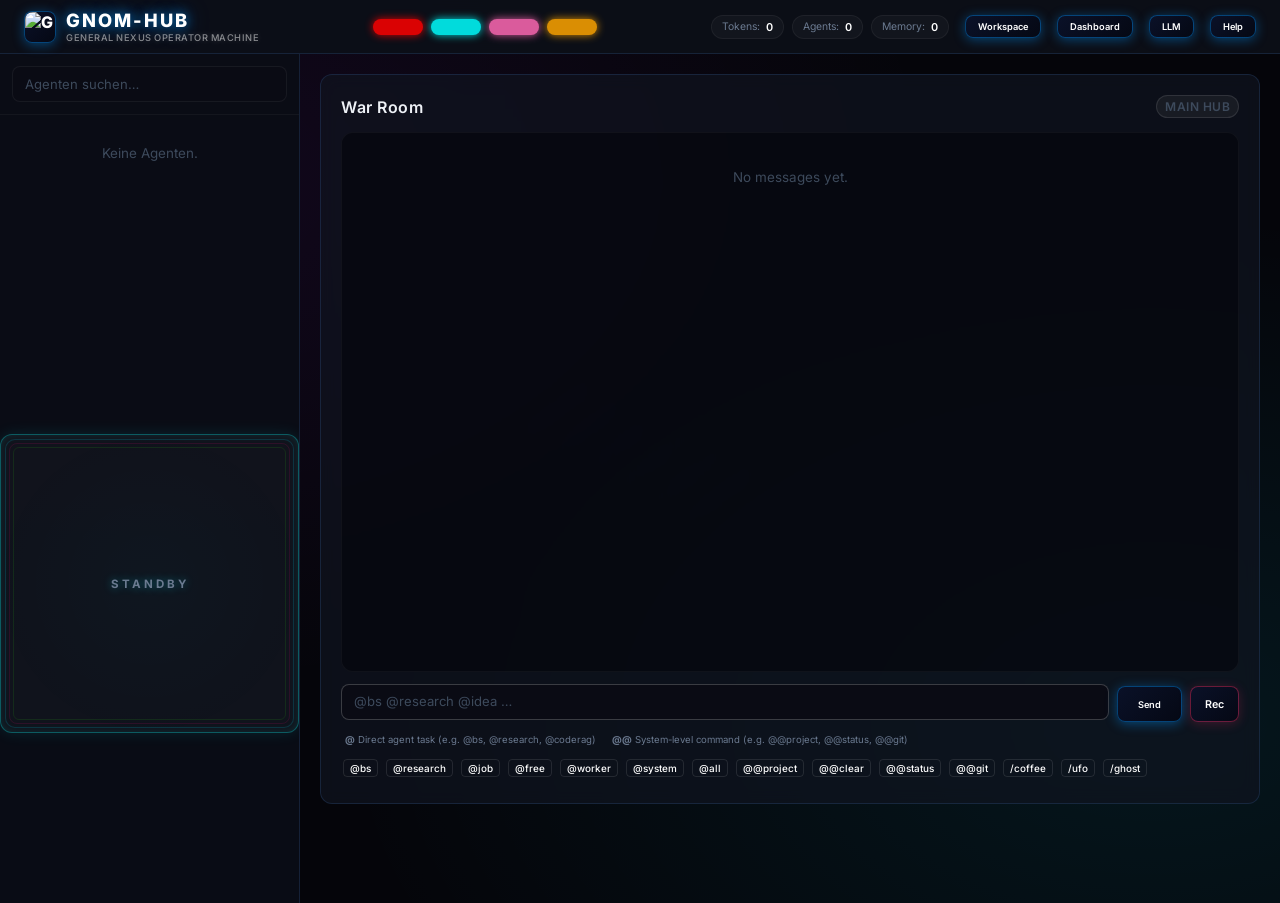
==== commit a9ebe3b6: "Clean up showbox clock and timer command leftovers from autocomplete and hints" ====
--- a/frontend/index.html
+++ b/frontend/index.html
@@ -874,6 +874,40 @@
       color: #0ff;
       font-size: 0.75rem;
     }
+
+    .think-block {
+      background: rgba(255, 255, 255, 0.03);
+      border-left: 3px solid rgba(0, 229, 255, 0.5);
+      border-radius: 4px;
+      padding: 10px 14px;
+      margin: 12px 0;
+      font-size: 0.82rem;
+      color: var(--text-dim);
+      font-family: 'Inter', sans-serif;
+      text-align: left;
+    }
+    .think-block summary {
+      cursor: pointer;
+      font-weight: 600;
+      color: rgba(0, 229, 255, 0.85);
+      user-select: none;
+      outline: none;
+      font-size: 0.75rem;
+      text-transform: uppercase;
+      letter-spacing: 0.5px;
+    }
+    .think-block summary::-webkit-details-marker {
+      color: var(--cyan);
+    }
+    .think-content {
+      margin-top: 8px;
+      line-height: 1.5;
+      opacity: 0.85;
+      border-top: 1px solid rgba(255, 255, 255, 0.05);
+      padding-top: 8px;
+      white-space: pre-wrap;
+    }
+
 
     .active-provider-logo svg {
       width: 50%;
@@ -2736,18 +2770,12 @@
         sb.classList.remove('glow-important', 'glow-agent');
         sb.style.setProperty('--showbox-glow-color', '');
         sb.innerHTML = `
-          <div id="showbox-hud" style="position: absolute; top: 10px; left: 10px; right: 10px; z-index: 20; display: flex; justify-content: space-between; align-items: center; pointer-events: none; font-family: monospace; font-size: 0.75rem; font-weight: bold;">
-            <div id="showbox-clock" style="display: ${window.showboxTimeEnabled ? 'block' : 'none'}; background: rgba(0, 0, 0, 0.6); padding: 4px 8px; border-radius: 6px; border: 1px solid rgba(255, 255, 255, 0.1); color: var(--cyan); text-shadow: 0 0 5px rgba(0, 229, 255, 0.5);"></div>
-            <div id="showbox-timer" style="display: ${(window.showboxTimerRemaining && window.showboxTimerRemaining > 0) ? 'block' : 'none'}; background: rgba(255, 51, 102, 0.2); padding: 4px 8px; border-radius: 6px; border: 1px solid rgba(255, 51, 102, 0.4); color: #ff3366; text-shadow: 0 0 5px rgba(255, 51, 102, 0.5); margin-left: auto;">${formatShowboxTimer(window.showboxTimerRemaining || 0)}</div>
-          </div>
           <div class="layer-content showbox-layer-content" id="showbox-text" style="opacity:0; transition: opacity 0.3s ease;">
             <div style="font-size: 1.2rem; margin-bottom: 12px; color: var(--accent); text-transform: uppercase; letter-spacing: 1px; text-shadow: 0 0 10px rgba(0,229,255,0.4);">${preset}</div>
             <div style="font-size: 0.95rem; font-weight: normal; line-height: 1.5; color: rgba(255,255,255,0.9); padding: 0 20px;">${info}</div>
           </div>
           <div class="showbox-hints">
             <span>🎙️ @tts on/off</span>
-            <span>🕒 @showbox time on/off</span>
-            <span>⏰ @showbox timer [x] min/off</span>
           </div>
         `;
         sb.classList.add('active-presentation');
@@ -3048,6 +3076,9 @@
         <span data-tooltip="Research: Start an autonomous research job.">@research</span>
         <span data-tooltip="Job Task: Distribute background tasks to agents.">@job</span>
         <span data-tooltip="Free: Clear active jobs from an agent.">@free</span>
+        <span data-tooltip="Worker: Query all non-system agents.">@worker</span>
+        <span data-tooltip="System: Query all system-level agents.">@system</span>
+        <span data-tooltip="All: Query all online agents.">@all</span>
         <span data-tooltip="Project: (e.g. @@project netzwerkpunkt, @@project delete netzwerkpunkt)">@@project</span>
         <span data-tooltip="Clear: (@@clear chat, @@clear @project, @@clear all agents)">@@clear</span>
         <span data-tooltip="Status: Get system and agent status.">@@status</span>
@@ -3430,7 +3461,7 @@
     }
 
     // ── Autocomplete ──
-    const BUILTIN_CMDS = ['bs', 'research', 'job', 'status', 'clear', 'free', 'project', 'git', 'tts', 'showbox', 'showbox time on', 'showbox time off', 'showbox timer'];
+    const BUILTIN_CMDS = ['bs', 'research', 'job', 'status', 'clear', 'free', 'project', 'git', 'tts', 'worker', 'system', 'all'];
     let acIdx = -1;
 
     function onChatInput(ta) {
@@ -3698,6 +3729,12 @@
       
       handleShowboxTrigger(showData, name);
 
+      safe = safe.replace(/&lt;think&gt;([\s\S]*?)&lt;\/think&gt;/gi, function(match, p1) {
+          return `<details class="think-block" open>
+            <summary>Denkprozess anzeigen...</summary>
+            <div class="think-content">${p1.trim()}</div>
+          </details>`;
+      });
       safe = safe.replace(/\[SOUL:\s*([\s\S]*?)\]/g, '<div style="font-size:0.6rem; color:var(--bg-surface); opacity:0.5; margin-top:4px;">[SOUL: $1]</div>');
       safe = safe.replace(/\n/g, '<br>');
       return `<div class="chat-msg ${isUser ? 'user' : 'agent'}" style="border-left-color:${c};">
@@ -4154,15 +4191,9 @@
       const renderSlide = () => {
         const content = showboxSteps[step];
         sb.innerHTML = `
-          <div id="showbox-hud" style="position: absolute; top: 10px; left: 10px; right: 10px; z-index: 20; display: flex; justify-content: space-between; align-items: center; pointer-events: none; font-family: monospace; font-size: 0.75rem; font-weight: bold;">
-            <div id="showbox-clock" style="display: ${window.showboxTimeEnabled ? 'block' : 'none'}; background: rgba(0, 0, 0, 0.6); padding: 4px 8px; border-radius: 6px; border: 1px solid rgba(255, 255, 255, 0.1); color: var(--cyan); text-shadow: 0 0 5px rgba(0, 229, 255, 0.5);"></div>
-            <div id="showbox-timer" style="display: ${(window.showboxTimerRemaining && window.showboxTimerRemaining > 0) ? 'block' : 'none'}; background: rgba(255, 51, 102, 0.2); padding: 4px 8px; border-radius: 6px; border: 1px solid rgba(255, 51, 102, 0.4); color: #ff3366; text-shadow: 0 0 5px rgba(255, 51, 102, 0.5); margin-left: auto;">${formatShowboxTimer(window.showboxTimerRemaining || 0)}</div>
-          </div>
           <div class="layer-content showbox-layer-content" id="showbox-text" style="opacity:0; transition: opacity 0.3s ease;">${content}</div>
           <div class="showbox-hints">
             <span>🎙️ @tts on/off</span>
-            <span>🕒 @showbox time on/off</span>
-            <span>⏰ @showbox timer [x] min/off</span>
           </div>
         `;
         sb.classList.add('active-presentation');
@@ -4317,8 +4348,8 @@
                   <button onclick="setAllAgentsToStage('stage_3')" onmouseover="this.style.background='rgba(255,165,0,0.1)'" onmouseout="this.style.background='transparent'" style="font-size:0.7rem; padding:2px 4px; background:transparent; border:1px solid #ffa500; color:rgba(255,255,255,0.85); font-weight:bold; border-radius:4px; cursor:pointer; transition:all 0.2s; white-space:nowrap;">St. 3 (Balanced)</button>
                   <button onclick="setAllAgentsToStage('stage_4')" onmouseover="this.style.background='rgba(255,0,127,0.1)'" onmouseout="this.style.background='transparent'" style="font-size:0.7rem; padding:2px 4px; background:transparent; border:1px solid #ff007f; color:rgba(255,255,255,0.85); font-weight:bold; border-radius:4px; cursor:pointer; transition:all 0.2s; white-space:nowrap;">St. 4 (Premium)</button>
                   <span style="color:rgba(255,255,255,0.2); font-size:0.8rem; margin:0 2px;">|</span>
-                  <button class="btn-primary" onclick="autoRouteAllAgents()" style="font-size:0.7rem; padding:3px 6px; background:#fff; color:#000; font-weight:bold; border-radius:4px; border:none; cursor:pointer; box-shadow:0 0 4px rgba(255,255,255,0.2); white-space:nowrap;">Auto-Route</button>
-                  <button id="save-agents-btn" class="btn-primary" onclick="saveAgentLLMs()" style="font-size:0.7rem; padding:3px 6px; background:var(--cyan); border-color:var(--cyan); color:#000; font-weight:bold; border-radius:4px; cursor:pointer; box-shadow:0 0 4px rgba(0,255,255,0.2); white-space:nowrap;">Speichern</button>
+                  <button class="btn-primary" onclick="autoRouteAllAgents()" style="font-size:0.75rem; padding:4px 8px; background:#fff; color:#000; font-weight:bold; border-radius:4px; border:none; cursor:pointer; box-shadow:0 0 4px rgba(255,255,255,0.2); white-space:nowrap;">Auto-Route</button>
+                  <button id="save-agents-btn" class="btn-primary" onclick="saveAgentLLMs()" style="font-size:0.75rem; padding:4px 8px; background:var(--cyan); border-color:var(--cyan); color:#000; font-weight:bold; border-radius:4px; cursor:pointer; box-shadow:0 0 4px rgba(0,255,255,0.2); white-space:nowrap;">Speichern</button>
                 </div>
               </div>
               
@@ -4560,6 +4591,16 @@
            if (models[pSel] && !models[pSel].includes(mSel)) {
              models[pSel].push(mSel);
            }
+
+           let lampBg = 'gray';
+           let lampShadow = 'rgba(0,0,0,0.5)';
+           let lampTitle = 'Nicht getestet';
+           if (window.testedAgentStatus && window.testedAgentStatus[a.name]) {
+             const st = window.testedAgentStatus[a.name];
+             lampBg = st.valid ? '#39ff14' : '#ff3333';
+             lampShadow = st.valid ? '#39ff14' : '#ff3333';
+             lampTitle = st.info || '';
+           }
            
            html += `<div style="display:flex; align-items:center; gap:6px; margin-bottom:4px; padding:4px 8px; background:rgba(255,255,255,0.03); border:1px solid rgba(255,255,255,0.05); border-radius:6px; font-size:0.8rem;">
              <div style="width:100px; font-weight:bold; overflow:hidden; text-overflow:ellipsis;">${a.name}</div>
@@ -4570,7 +4611,7 @@
                ${(models[pSel]||[]).map(m => `<option value="${m}" ${m === mSel ? 'selected':''}>${getModelDisplayName(pSel, m)}</option>`).join('')}
              </select>
              <button class="btn-primary" onclick="testAgentLLM('${a.name}')" style="padding:2px 6px; font-size:0.72rem; flex-shrink:0; display:flex; align-items:center; gap:4px;">
-               <span id="lamp-${a.name}" style="width:8px; height:8px; border-radius:50%; background:gray; display:inline-block; box-shadow:0 0 3px rgba(0,0,0,0.5); flex-shrink:0;"></span>
+               <span id="lamp-${a.name}" style="width:8px; height:8px; border-radius:50%; background:${lampBg}; display:inline-block; box-shadow:0 0 3px ${lampShadow}; flex-shrink:0;" title="${lampTitle}"></span>
                <span>Test</span>
              </button>
              <div id="caps-agent-${a.name}" style="display:flex; gap:3px; align-items:center; flex-shrink:0; margin-left:4px;">
@@ -5086,11 +5127,13 @@
       })();
       
       await window.runRoutingWithProgress(agents, overridePromise);
+      await loadLLMConfig();
     };
 
     window.autoRouteAllAgents = async function() {
       const agents = window.llmAgentsListGlobal || [];
       await window.runRoutingWithProgress(agents, api('POST', '/llm/auto_assign'));
+      await loadLLMConfig();
     };
 
     window.loadRoutingInsights = async function() {
@@ -5258,10 +5301,12 @@
       lamp.title = 'Test läuft...';
       
       let res = await api('POST', '/llm/test_agent', { agent: aName, provider: p, model: m });
+      window.testedAgentStatus = window.testedAgentStatus || {};
       if (res && res.valid) {
+        let detail = (res.resolved_provider && res.resolved_model) ? ` (${getProviderDisplayName(res.resolved_provider)} - ${res.resolved_model})` : '';
+        window.testedAgentStatus[aName] = { valid: true, info: `Test erfolgreich${detail}` };
         lamp.style.background = '#39ff14';
         lamp.style.boxShadow = '0 0 10px #39ff14';
-        let detail = (res.resolved_provider && res.resolved_model) ? ` (${getProviderDisplayName(res.resolved_provider)} - ${res.resolved_model})` : '';
         lamp.title = `Test erfolgreich${detail}`;
         
         if (p === 'auto' && res.resolved_provider && res.resolved_model) {
@@ -5277,9 +5322,10 @@
           }
         }
       } else {
+        let detail = (res && res.resolved_provider && res.resolved_model) ? ` (Tried ${getProviderDisplayName(res.resolved_provider)} - ${res.resolved_model})` : '';
+        window.testedAgentStatus[aName] = { valid: false, info: (res && res.info) ? `Fehler: ${res.info}${detail}` : `Test fehlgeschlagen${detail}` };
         lamp.style.background = '#ff3333';
         lamp.style.boxShadow = '0 0 10px #ff3333';
-        let detail = (res && res.resolved_provider && res.resolved_model) ? ` (Tried ${getProviderDisplayName(res.resolved_provider)} - ${res.resolved_model})` : '';
         lamp.title = (res && res.info) ? `Fehler: ${res.info}${detail}` : `Test fehlgeschlagen${detail}`;
         
         if (p === 'auto' && res && res.resolved_provider && res.resolved_model) {
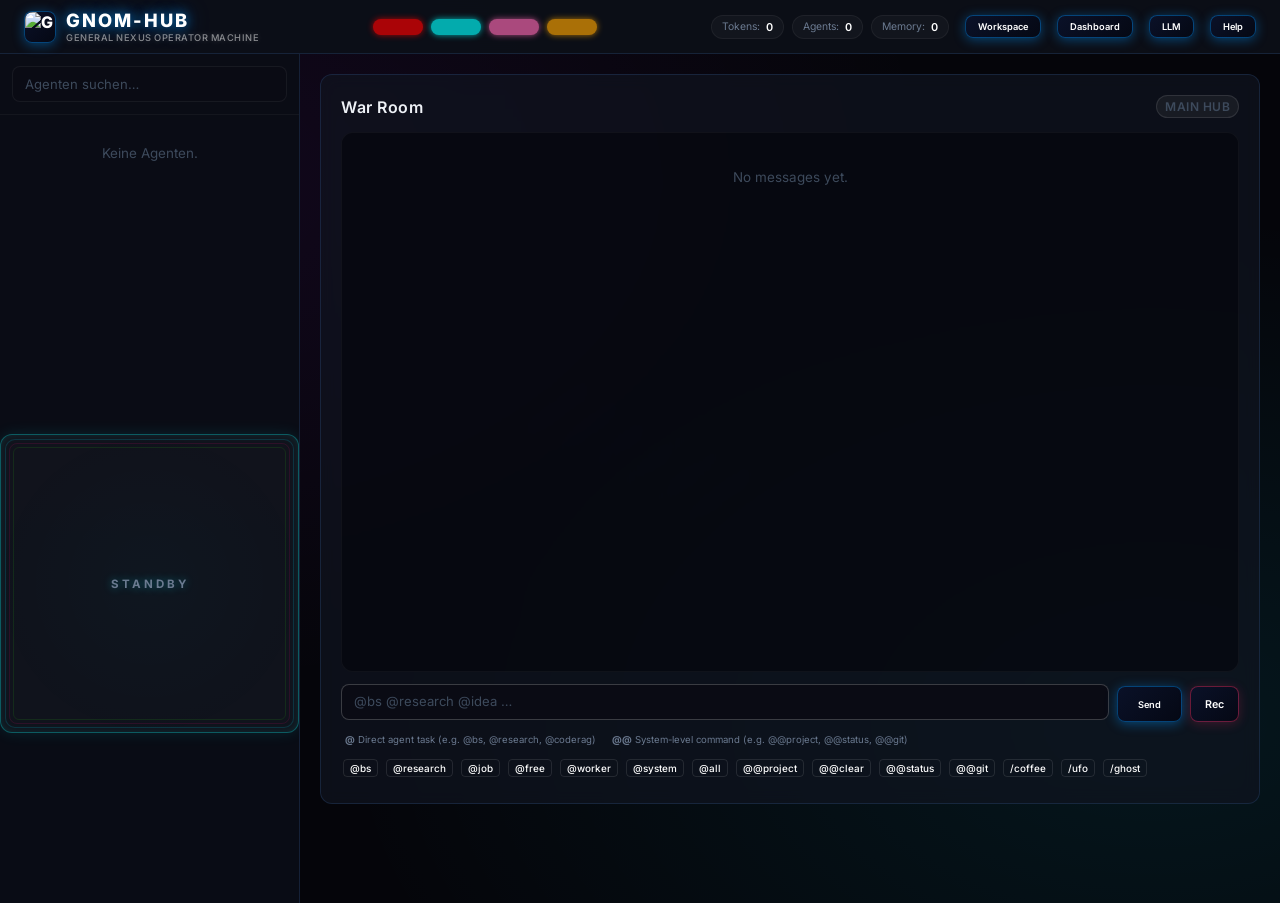
==== commit 1a30c322: "perf: disable breathe animation for idle online status lamps to prevent CPU/rendering lag" ====
--- a/frontend/index.html
+++ b/frontend/index.html
@@ -79,28 +79,14 @@
     }
 
     .lamp.on {
-      opacity: 0.85;
-      box-shadow: 0 0 8px currentColor;
-      animation: lamp-breathe var(--dur, 3.5s) ease-in-out infinite alternate;
-      animation-delay: var(--delay, 0s);
+      opacity: 0.65;
+      box-shadow: 0 0 6px currentColor;
     }
 
     .lamp.busy {
       opacity: 1;
       box-shadow: 0 0 12px currentColor, 0 0 2px #fff;
       animation: lamp-pulse 0.5s ease-in-out infinite alternate;
-    }
-
-    @keyframes lamp-breathe {
-      0% {
-        opacity: 0.35;
-        box-shadow: 0 0 3px currentColor;
-      }
-
-      100% {
-        opacity: 0.85;
-        box-shadow: 0 0 14px currentColor;
-      }
     }
 
     @keyframes lamp-pulse {
@@ -962,6 +948,23 @@
       animation: card-busy-pulse 0.8s ease-in-out infinite alternate;
     }
 
+    .agent-card.paused {
+      animation: card-paused-pulse 1.2s ease-in-out infinite alternate;
+    }
+
+    @keyframes card-paused-pulse {
+      0% {
+        box-shadow: 0 0 2px rgba(255, 165, 0, 0.2);
+        border-left-color: rgba(255, 165, 0, 0.4);
+        border-right-color: rgba(255, 165, 0, 0.4);
+      }
+      100% {
+        box-shadow: 0 0 12px #ffa500;
+        border-left-color: #ffa500;
+        border-right-color: #ffa500;
+      }
+    }
+
     @keyframes card-busy-pulse {
       0% {
         box-shadow: 0 0 2px rgba(255, 255, 255, 0.05);
@@ -1094,6 +1097,12 @@
     .dot.busy {
       box-shadow: 0 0 8px var(--c, #ffaa00);
       animation: dot-pulse 0.6s ease-in-out infinite alternate;
+    }
+
+    .dot.paused {
+      box-shadow: 0 0 8px #ffa500;
+      background: #ffa500;
+      animation: dot-pulse 1.2s ease-in-out infinite alternate;
     }
 
     .dot.off {
@@ -2866,7 +2875,7 @@
         el.innerHTML = '<div class="empty">Keine Agenten.</div>';
       } else {
         const renderCard = (a) => {
-          const stClass = a.status === 'busy' ? 'busy' : (a.status === 'online' ? 'on' : 'off');
+          const stClass = a.status === 'busy' ? 'busy' : (a.status === 'paused' ? 'paused' : (a.status === 'online' ? 'on' : 'off'));
           const isCore = coreNames.includes(a.name.toLowerCase());
           const role = a.role && a.role !== 'normal' && !isCore ? a.role : '';
           const roleIcon = role === 'general' ? ' 👑' : role === 'summarizer' ? ' 📋' : '';
@@ -2893,20 +2902,35 @@
       if (!agent) return;
 
       const on = agent.status === 'online';
+      const isPaused = agent.status === 'paused';
+      const resumeBtn = isPaused ? `<button onclick="resumeAgent('${agent.id}')" style="background:#ffa500; color:#000; border:none; border-radius:4px; font-weight:bold; cursor:pointer; padding:4px 8px; box-shadow:0 0 10px rgba(255,165,0,0.5);">▶ Resume</button>` : '';
       const port = agent.port;
       const openUiBtn = port ? `<button onclick="openAgentUI('${agent.name}','${port}')">🖥 Open UI</button>` : '';
       const nudgeBtn = on ? `<button onclick="doNudge('${agent.id}')">📢 Nudge</button>` : '';
       const ls = agent.last_seen ? new Date(agent.last_seen).toLocaleString() : '–';
 
+      let statusDotClass = 'off';
+      let statusLabel = 'Offline';
+      if (on) {
+        statusDotClass = 'on';
+        statusLabel = 'Online';
+      } else if (agent.status === 'busy') {
+        statusDotClass = 'busy';
+        statusLabel = 'Busy';
+      } else if (isPaused) {
+        statusDotClass = 'paused';
+        statusLabel = 'Paused';
+      }
+
       document.getElementById('content').innerHTML = `
     <div class="panel">
       <h2>${agent.name} <div class="actions">
-        ${openUiBtn} ${nudgeBtn}
+        ${resumeBtn} ${openUiBtn} ${nudgeBtn}
         <button onclick="toggleStatus('${agent.id}','${agent.status}')">${on ? '⏹ Offline' : '▶ Online'}</button>
         <button class="btn-danger" onclick="deleteAgent('${agent.id}')">Delete</button>
       </div></h2>
       <div class="status-row">
-        <span class="dot ${on ? 'on' : 'off'}"></span><span class="label">${on ? 'Online' : 'Offline'}</span>
+        <span class="dot ${statusDotClass}"></span><span class="label">${statusLabel}</span>
         ${port ? `<span class="badge port">:${port}</span>` : ''}
         <span class="label">Last seen: ${ls}</span>
       </div>
@@ -3001,6 +3025,12 @@
     async function toggleStatus(id, current) {
       const next = current === 'online' ? 'offline' : 'online';
       await fetch(API + `/agents/${id}/status?status=${next}`, { method: 'PUT' });
+      await loadAgents();
+      selectAgent(id);
+    }
+
+    async function resumeAgent(id) {
+      await fetch(API + `/agents/${id}/status?status=busy`, { method: 'PUT' });
       await loadAgents();
       selectAgent(id);
     }
@@ -4343,12 +4373,8 @@
               <div style="display:flex; justify-content:space-between; align-items:center; margin-bottom:12px; gap:8px; flex-wrap:wrap;">
                 <h3 style="margin:0; font-size:0.9rem; flex-shrink:0;">Routing</h3>
                 <div style="display:flex; gap:4px; align-items:center; flex-shrink:0; flex-wrap:wrap;">
-                  <button onclick="setAllAgentsToStage('stage_1')" onmouseover="this.style.background='rgba(57,255,20,0.1)'" onmouseout="this.style.background='transparent'" style="font-size:0.7rem; padding:2px 4px; background:transparent; border:1px solid #39ff14; color:rgba(255,255,255,0.85); font-weight:bold; border-radius:4px; cursor:pointer; transition:all 0.2s; white-space:nowrap;">St. 1 (Lokal: Ollama)</button>
-                  <button onclick="setAllAgentsToStage('stage_2')" onmouseover="this.style.background='rgba(0,229,255,0.1)'" onmouseout="this.style.background='transparent'" style="font-size:0.7rem; padding:2px 4px; background:transparent; border:1px solid #00e5ff; color:rgba(255,255,255,0.85); font-weight:bold; border-radius:4px; cursor:pointer; transition:all 0.2s; white-space:nowrap;">St. 2 (Free Tier: OpenRouter)</button>
-                  <button onclick="setAllAgentsToStage('stage_3')" onmouseover="this.style.background='rgba(255,165,0,0.1)'" onmouseout="this.style.background='transparent'" style="font-size:0.7rem; padding:2px 4px; background:transparent; border:1px solid #ffa500; color:rgba(255,255,255,0.85); font-weight:bold; border-radius:4px; cursor:pointer; transition:all 0.2s; white-space:nowrap;">St. 3 (Balanced)</button>
-                  <button onclick="setAllAgentsToStage('stage_4')" onmouseover="this.style.background='rgba(255,0,127,0.1)'" onmouseout="this.style.background='transparent'" style="font-size:0.7rem; padding:2px 4px; background:transparent; border:1px solid #ff007f; color:rgba(255,255,255,0.85); font-weight:bold; border-radius:4px; cursor:pointer; transition:all 0.2s; white-space:nowrap;">St. 4 (Premium)</button>
-                  <span style="color:rgba(255,255,255,0.2); font-size:0.8rem; margin:0 2px;">|</span>
-                  <button class="btn-primary" onclick="autoRouteAllAgents()" style="font-size:0.75rem; padding:4px 8px; background:#fff; color:#000; font-weight:bold; border-radius:4px; border:none; cursor:pointer; box-shadow:0 0 4px rgba(255,255,255,0.2); white-space:nowrap;">Auto-Route</button>
+
+                  <button class="btn-primary" onclick="autoRouteAllAgents()" style="font-size:0.75rem; padding:4px 8px; background:#fff; color:#000; font-weight:bold; border-radius:4px; border:none; cursor:pointer; box-shadow:0 0 4px rgba(255,255,255,0.2); white-space:nowrap;">⚡ Auto-Route</button>
                   <button id="save-agents-btn" class="btn-primary" onclick="saveAgentLLMs()" style="font-size:0.75rem; padding:4px 8px; background:var(--cyan); border-color:var(--cyan); color:#000; font-weight:bold; border-radius:4px; cursor:pointer; box-shadow:0 0 4px rgba(0,255,255,0.2); white-space:nowrap;">Speichern</button>
                 </div>
               </div>
@@ -4368,8 +4394,7 @@
                 <button id="save-agents-btn-bottom" class="btn-primary" onclick="saveAgentLLMs()" style="width: 100%; padding: 8px 12px; font-size: 0.85rem; font-weight: bold; background: var(--cyan); border-color: var(--cyan); color: #000; border-radius: 6px; cursor: pointer; box-shadow: 0 0 8px rgba(0,255,255,0.3); transition: all 0.2s;">Routing Speichern</button>
               </div>
               
-              <!-- Intelligent Routing Insights Panel -->
-              <div id="routing-insights-panel" style="margin-top:10px; border-top:1px solid rgba(255,255,255,0.08); padding-top:8px; display:none;"></div>
+
             </div>
           </div>
         </div>
@@ -4474,15 +4499,6 @@
       return labels[p] || p;
     }
     function getModelDisplayName(p, m) {
-      if (p === 'auto') {
-        const labels = {
-          'stage_1': 'Stage 1: Local',
-          'stage_2': 'Stage 2: Free',
-          'stage_3': 'Stage 3: Balanced',
-          'stage_4': 'Stage 4: Premium'
-        };
-        return labels[m] || m;
-      }
       if (p === 'openrouter') {
         const labels = {
           'baidu/cobuddy:free': 'Baidu CoBuddy (Free)',
@@ -4519,6 +4535,23 @@
       return m;
     }
 
+    function getAgentCapsFromList(capsList) {
+      const capConfig = [
+        { name: 'text', color: '#39ff14', title: 'Text Chat', label: 'Text' },
+        { name: 'vision', color: '#00e5ff', title: 'Vision', label: 'Vision' },
+        { name: 'image', color: '#ff007f', title: 'Bildgenerierung', label: 'Image' },
+        { name: 'audio', color: '#ffa500', title: 'Audio', label: 'Audio' },
+        { name: 'tools', color: '#b026ff', title: 'Tools (Function Calling)', label: 'Tools' }
+      ];
+      if (!capsList || !capsList.length) return '';
+      return capConfig.filter(c => capsList.includes(c.name)).map(c => {
+        return `<span style="display:inline-flex; align-items:center; gap:3px; margin-right:4px; font-size:0.68rem; color:rgba(255,255,255,0.85); font-weight:500; padding:1px 4px; border-radius:3px; background:rgba(0,0,0,0.15); border:1px solid ${c.color}22;">
+          <span style="width:6px; height:6px; border-radius:50%; background:${c.color}; box-shadow:0 0 3px ${c.color}; display:inline-block; flex-shrink:0;"></span>
+          <span>${c.label}</span>
+        </span>`;
+      }).join('');
+    }
+
     function getAgentCapsHtml(pSel, mSel) {
       const capConfig = [
         { name: 'text', color: '#39ff14', title: 'Text Chat', label: 'Text' },
@@ -4528,34 +4561,7 @@
         { name: 'tools', color: '#b026ff', title: 'Tools (Function Calling)', label: 'Tools' }
       ];
       let activeCaps = [];
-      if (pSel === 'auto') {
-        let providersToCheck = [];
-        if (mSel === 'stage_1') {
-          activeCaps = ['text', 'vision', 'tools'];
-        } else if (mSel === 'stage_2') {
-          providersToCheck = ['openrouter', 'lokal'];
-        } else if (mSel === 'stage_3') {
-          providersToCheck = ['deepseek', 'gemini', 'openrouter', 'mistral', 'openai', 'lokal'];
-        } else {
-          providersToCheck = ['anthropic', 'openai', 'gemini', 'deepseek', 'openrouter', 'mistral', 'lokal'];
-        }
-        if (providersToCheck.length > 0) {
-          if (providersToCheck.includes('lokal')) {
-            activeCaps = ['text', 'vision', 'tools'];
-          }
-          (globalKeys || []).forEach(k => {
-            if (providersToCheck.includes(k.provider) && k.valid) {
-              if (k.caps && Array.isArray(k.caps)) {
-                k.caps.forEach(c => {
-                  if (!activeCaps.includes(c)) {
-                    activeCaps.push(c);
-                  }
-                });
-              }
-            }
-          });
-        }
-      } else if (pSel === 'lokal') {
+      if (pSel === 'lokal') {
         activeCaps = ['text', 'vision', 'tools'];
       } else {
         (globalKeys || []).forEach(k => {
@@ -4595,11 +4601,17 @@
            let lampBg = 'gray';
            let lampShadow = 'rgba(0,0,0,0.5)';
            let lampTitle = 'Nicht getestet';
+           let capsHtml = '';
            if (window.testedAgentStatus && window.testedAgentStatus[a.name]) {
              const st = window.testedAgentStatus[a.name];
-             lampBg = st.valid ? '#39ff14' : '#ff3333';
-             lampShadow = st.valid ? '#39ff14' : '#ff3333';
-             lampTitle = st.info || '';
+             if (st.provider === pSel && st.model === mSel) {
+               lampBg = st.valid ? '#39ff14' : '#ff3333';
+               lampShadow = st.valid ? '#39ff14' : '#ff3333';
+               lampTitle = st.info || '';
+               capsHtml = st.valid ? getAgentCapsFromList(st.caps) : '';
+             } else {
+               delete window.testedAgentStatus[a.name];
+             }
            }
            
            html += `<div style="display:flex; align-items:center; gap:6px; margin-bottom:4px; padding:4px 8px; background:rgba(255,255,255,0.03); border:1px solid rgba(255,255,255,0.05); border-radius:6px; font-size:0.8rem;">
@@ -4615,7 +4627,7 @@
                <span>Test</span>
              </button>
              <div id="caps-agent-${a.name}" style="display:flex; gap:3px; align-items:center; flex-shrink:0; margin-left:4px;">
-               ${getAgentCapsHtml(pSel, mSel)}
+               ${(window.testedAgentStatus && window.testedAgentStatus[a.name] && window.testedAgentStatus[a.name].caps) ? getAgentCapsFromList(window.testedAgentStatus[a.name].caps) : ''}
              </div>
            </div>`;
         });
@@ -4624,6 +4636,11 @@
       window.llmAgentsListGlobal = agentsRes;
     }
     async function loadLLMConfig() {
+      try {
+        window.testedAgentStatus = JSON.parse(localStorage.getItem('gnom_tested_agent_status') || '{}');
+      } catch (e) {
+        window.testedAgentStatus = {};
+      }
       await loadLanguageState();
       await loadSystemInfoState();
       await loadFtpAutoDeployState();
@@ -4646,17 +4663,17 @@
       const agentsRes = await api('GET', '/agents');
       const llmAgentsRes = await api('GET', '/llm/agents');
       
-      const providers = ['auto', 'deepseek', 'openrouter', 'openai', 'anthropic', 'gemini', 'mistral', 'lokal'];
+      const providers = ['deepseek', 'openrouter', 'openai', 'anthropic', 'gemini', 'mistral', 'lokal'];
       let models = {
-        'auto': ['stage_1', 'stage_2', 'stage_3', 'stage_4'],
         'deepseek': ['deepseek-chat', 'deepseek-reasoner'],
         'openrouter': ['deepseek/deepseek-v4-flash:free', 'qwen/qwen3-coder:free', 'meta-llama/llama-3.3-70b-instruct:free'],
         'openai': ['gpt-4o', 'gpt-4o-mini', 'o1-mini', 'o1-preview'],
         'anthropic': ['claude-3-5-sonnet-20241022', 'claude-3-5-haiku-20241022', 'claude-3-opus-20240229'],
         'gemini': ['gemini-1.5-pro', 'gemini-1.5-flash', 'gemini-2.0-flash-exp'],
         'mistral': ['mistral-large-latest', 'pixtral-large-latest', 'codestral-latest'],
-        'lokal': ['llama3', 'mistral', 'qwen2', 'phi3', 'llama3.2', 'gemma2']
+        'lokal': ['llama3', 'mistral', 'qwen2', 'phi3', 'gemma2']
       };
+
       loadLLMAgentsListState(agentsRes, llmAgentsRes, models, providers);
       window.llmModelsMap = models;
 
@@ -4683,9 +4700,43 @@
                 } else if (mods.length > 0) {
                   modSelect.value = mods[0];
                 }
-                window.updateAgentCaps(a.name);
+
+                // Update lamp and caps based on testedAgentStatus consistency
+                const lamp = document.getElementById(`lamp-${a.name}`);
+                const capsDiv = document.getElementById(`caps-agent-${a.name}`);
+                const pVal = provSel.value;
+                const mVal = modSelect.value;
+                
+                if (window.testedAgentStatus && window.testedAgentStatus[a.name] && 
+                    window.testedAgentStatus[a.name].provider === pVal && 
+                    window.testedAgentStatus[a.name].model === mVal) {
+                  const st = window.testedAgentStatus[a.name];
+                  if (lamp) {
+                    lamp.style.background = st.valid ? '#39ff14' : '#ff3333';
+                    lamp.style.boxShadow = st.valid ? '0 0 10px #39ff14' : '0 0 10px #ff3333';
+                    lamp.title = st.info || '';
+                  }
+                  if (capsDiv) {
+                    capsDiv.innerHTML = st.valid ? getAgentCapsFromList(st.caps) : '';
+                  }
+                } else {
+                  if (lamp) {
+                    lamp.style.background = 'gray';
+                    lamp.style.boxShadow = '0 0 3px rgba(0,0,0,0.5)';
+                    lamp.title = 'Nicht getestet';
+                  }
+                  if (capsDiv) {
+                    capsDiv.innerHTML = '';
+                  }
+                  if (window.testedAgentStatus) {
+                    delete window.testedAgentStatus[a.name];
+                  }
+                }
               }
             });
+            if (window.testedAgentStatus) {
+              localStorage.setItem('gnom_tested_agent_status', JSON.stringify(window.testedAgentStatus));
+            }
           }
         }
       }).catch(e => {
@@ -4698,11 +4749,22 @@
     }
 
     window.updateAgentCaps = function(aName) {
-      const p = document.getElementById(`prov-${aName}`).value;
-      const m = document.getElementById(`mod-${aName}`).value;
+      // Clear tested status for this agent
+      if (window.testedAgentStatus) {
+        delete window.testedAgentStatus[aName];
+        localStorage.setItem('gnom_tested_agent_status', JSON.stringify(window.testedAgentStatus));
+      }
+      // Turn lamp gray
+      const lamp = document.getElementById(`lamp-${aName}`);
+      if (lamp) {
+        lamp.style.background = 'gray';
+        lamp.style.boxShadow = '0 0 3px rgba(0,0,0,0.5)';
+        lamp.title = 'Nicht getestet';
+      }
+      // Clear capability badges
       const capsContainer = document.getElementById(`caps-agent-${aName}`);
       if (capsContainer) {
-        capsContainer.innerHTML = getAgentCapsHtml(p, m);
+        capsContainer.innerHTML = '';
       }
     };
 
@@ -5045,24 +5107,52 @@
           
           try {
             let res = await api('POST', '/llm/test_agent', { agent: a.name, provider: p, model: m });
+            window.testedAgentStatus = window.testedAgentStatus || {};
+            const capsDiv = document.getElementById(`caps-agent-${a.name}`);
             if (lamp) {
               if (res && res.valid) {
                 lamp.style.background = '#39ff14';
                 lamp.style.boxShadow = '0 0 10px #39ff14';
                 let detail = (res.resolved_provider && res.resolved_model) ? ` (${getProviderDisplayName(res.resolved_provider)} - ${res.resolved_model})` : '';
                 lamp.title = `Test erfolgreich${detail}`;
+                window.testedAgentStatus[a.name] = { 
+                  valid: true, 
+                  info: `Test erfolgreich${detail}`, 
+                  caps: res.caps || [],
+                  provider: p,
+                  model: m
+                };
+                if (capsDiv) capsDiv.innerHTML = getAgentCapsFromList(res.caps || []);
               } else {
                 lamp.style.background = '#ff3333';
                 lamp.style.boxShadow = '0 0 10px #ff3333';
                 lamp.title = res ? (res.info || 'Test fehlgeschlagen') : 'Fehler';
+                window.testedAgentStatus[a.name] = { 
+                  valid: false, 
+                  info: res ? (res.info || 'Test fehlgeschlagen') : 'Fehler', 
+                  caps: [],
+                  provider: p,
+                  model: m
+                };
+                if (capsDiv) capsDiv.innerHTML = '';
               }
             }
           } catch (e) {
+            window.testedAgentStatus = window.testedAgentStatus || {};
+            window.testedAgentStatus[a.name] = { 
+              valid: false, 
+              info: 'Verbindungsfehler', 
+              caps: [],
+              provider: p,
+              model: m
+            };
             if (lamp) {
               lamp.style.background = '#ff3333';
               lamp.style.boxShadow = '0 0 10px #ff3333';
               lamp.title = 'Verbindungsfehler';
             }
+            const capsDiv = document.getElementById(`caps-agent-${a.name}`);
+            if (capsDiv) capsDiv.innerHTML = '';
           }
           
           completed++;
@@ -5073,6 +5163,9 @@
         });
         
         await Promise.all(testPromises);
+        if (window.testedAgentStatus) {
+          localStorage.setItem('gnom_tested_agent_status', JSON.stringify(window.testedAgentStatus));
+        }
         
         // 4. Update banner to success state
         if (banner) {
@@ -5113,27 +5206,135 @@
       }
     };
 
-    window.setAllAgentsToStage = async function(stage) {
+    window.assignFreeModels = async function() {
       const agents = window.llmAgentsListGlobal || [];
-      const overridePromise = (async () => {
-        let config = {};
-        agents.forEach(a => {
-          config[a.name.toLowerCase()] = {
-            provider: 'auto',
-            model: stage
-          };
-        });
-        await api('POST', '/llm/agents', config);
-      })();
-      
-      await window.runRoutingWithProgress(agents, overridePromise);
-      await loadLLMConfig();
+      if (!agents.length) return;
+
+      // Bereits getestete Free-Modelle aus dem Cache lesen (wurden beim Start getestet)
+      const availableModels = await api('GET', '/llm/available_models');
+      const workingModels = (availableModels && availableModels.openrouter) || [];
+
+      if (!workingModels.length) {
+        alert('Keine Free-Modelle verfügbar.');
+        return;
+      }
+
+      // Agent-Priorität nach Aufgabe:
+      // Niedrig = braucht großes Modell (Qualität)
+      // Hoch = braucht schnelles/kleines Modell (Speed)
+      const agentPriority = {
+        'coderag': 1,       // braucht fettes Modell - komplexe Aufgaben
+        'researcherag': 2,  // braucht großes Modell - Analyse
+        'writerag': 3,      // gute Textqualität
+        'editorag': 4,      // Bearbeitung
+        'generalag': 5,     // Allgemein
+        'securityag': 6,    // Checks
+        'soulag': 7,        // braucht schnelles/flash Modell - Orchestrierung
+        'watchdogag': 8     // braucht schnellstes Modell - Monitoring
+      };
+
+      // Modell-Qualität schätzen (größere Parameter = besser)
+      function modelScore(m) {
+        const ml = m.toLowerCase();
+        if (/405b/.test(ml)) return 900;
+        if (/120b/.test(ml)) return 800;
+        if (/80b/.test(ml)) return 750;
+        if (/70b/.test(ml)) return 700;
+        if (/31b|30b|26b/.test(ml)) return 600;
+        if (/24b/.test(ml)) return 550;
+        if (/20b/.test(ml)) return 500;
+        if (/12b/.test(ml)) return 400;
+        if (/9b/.test(ml)) return 350;
+        if (/7b|8b/.test(ml)) return 300;
+        if (/3b/.test(ml)) return 200;
+        if (/1\.2b|1b/.test(ml)) return 100;
+        return 350; // unbekannt → mittel
+      }
+
+      // Modelle nach Qualität sortieren (beste zuerst)
+      const sorted = [...workingModels].sort((a, b) => modelScore(b) - modelScore(a));
+
+      // Agenten nach Priorität sortieren
+      const sortedAgents = [...agents].sort((a, b) => {
+        const pa = agentPriority[a.name.toLowerCase()] || 99;
+        const pb = agentPriority[b.name.toLowerCase()] || 99;
+        return pa - pb;
+      });
+
+      // Intelligent zuweisen: bestes Modell → wichtigster Agent
+      let config = {};
+      sortedAgents.forEach((a, i) => {
+        const model = sorted[i % sorted.length];
+        config[a.name.toLowerCase()] = { provider: 'openrouter', model: model };
+      });
+      await window.runRoutingWithProgress(agents, api('POST', '/llm/agents', config));
+    };
+
+    window.assignLocalModels = async function() {
+      const agents = window.llmAgentsListGlobal || [];
+      if (!agents.length) return;
+
+      const workingLocalModels = ['mistral:latest', 'gemma2:2b', 'llama3:latest', 'qwen2:7b'];
+
+      const agentPriority = {
+        'coderag': 1,       // braucht fettes Modell - komplexe Aufgaben
+        'researcherag': 2,  // braucht großes Modell - Analyse
+        'writerag': 3,      // gute Textqualität
+        'editorag': 4,      // Bearbeitung
+        'generalag': 5,     // Allgemein
+        'securityag': 6,    // Checks
+        'soulag': 7,        // braucht schnelles/flash Modell - Orchestrierung
+        'watchdogag': 8     // braucht schnellstes Modell - Monitoring
+      };
+
+      function modelScore(m) {
+        const ml = m.toLowerCase();
+        if (/405b/.test(ml)) return 900;
+        if (/120b/.test(ml)) return 800;
+        if (/80b/.test(ml)) return 750;
+        if (/70b/.test(ml)) return 700;
+        if (/31b|30b|26b/.test(ml)) return 600;
+        if (/24b/.test(ml)) return 550;
+        if (/20b/.test(ml)) return 500;
+        if (/12b/.test(ml)) return 400;
+        if (/9b/.test(ml)) return 350;
+        if (/7b|8b/.test(ml)) return 300;
+        if (/3b/.test(ml)) return 200;
+        if (/1\.2b|1b/.test(ml)) return 100;
+        return 350;
+      }
+
+      // Modelle nach Qualität sortieren (beste zuerst)
+      const sorted = [...workingLocalModels].sort((a, b) => modelScore(b) - modelScore(a));
+
+      // Agenten nach Priorität sortieren
+      const sortedAgents = [...agents].sort((a, b) => {
+        const pa = agentPriority[a.name.toLowerCase()] || 99;
+        const pb = agentPriority[b.name.toLowerCase()] || 99;
+        return pa - pb;
+      });
+
+      // Intelligent zuweisen: bestes Modell → wichtigster Agent
+      let config = {};
+      sortedAgents.forEach((a, i) => {
+        const model = sorted[i % sorted.length];
+        config[a.name.toLowerCase()] = { provider: 'lokal', model: model };
+      });
+      await window.runRoutingWithProgress(agents, api('POST', '/llm/agents', config));
+    };
+
+    window.setAllAgentsToProvider = async function(provider, model) {
+      const agents = window.llmAgentsListGlobal || [];
+      let config = {};
+      agents.forEach(a => {
+        config[a.name.toLowerCase()] = { provider: provider, model: model };
+      });
+      await window.runRoutingWithProgress(agents, api('POST', '/llm/agents', config));
     };
 
     window.autoRouteAllAgents = async function() {
       const agents = window.llmAgentsListGlobal || [];
       await window.runRoutingWithProgress(agents, api('POST', '/llm/auto_assign'));
-      await loadLLMConfig();
     };
 
     window.loadRoutingInsights = async function() {
@@ -5304,7 +5505,13 @@
       window.testedAgentStatus = window.testedAgentStatus || {};
       if (res && res.valid) {
         let detail = (res.resolved_provider && res.resolved_model) ? ` (${getProviderDisplayName(res.resolved_provider)} - ${res.resolved_model})` : '';
-        window.testedAgentStatus[aName] = { valid: true, info: `Test erfolgreich${detail}` };
+        window.testedAgentStatus[aName] = { 
+          valid: true, 
+          info: `Test erfolgreich${detail}`, 
+          caps: res.caps || [],
+          provider: (p === 'auto') ? res.resolved_provider : p,
+          model: (p === 'auto') ? res.resolved_model : m
+        };
         lamp.style.background = '#39ff14';
         lamp.style.boxShadow = '0 0 10px #39ff14';
         lamp.title = `Test erfolgreich${detail}`;
@@ -5321,10 +5528,22 @@
             }
           }
         }
+        // Caps anzeigen
+        const capsDiv = document.getElementById(`caps-agent-${aName}`);
+        if (capsDiv) capsDiv.innerHTML = getAgentCapsFromList(res.caps || []);
       } else {
         let detail = (res && res.resolved_provider && res.resolved_model) ? ` (Tried ${getProviderDisplayName(res.resolved_provider)} - ${res.resolved_model})` : '';
-        window.testedAgentStatus[aName] = { valid: false, info: (res && res.info) ? `Fehler: ${res.info}${detail}` : `Test fehlgeschlagen${detail}` };
+        window.testedAgentStatus[aName] = { 
+          valid: false, 
+          info: (res && res.info) ? `Fehler: ${res.info}${detail}` : `Test fehlgeschlagen${detail}`, 
+          caps: [],
+          provider: (p === 'auto' && res) ? res.resolved_provider : p,
+          model: (p === 'auto' && res) ? res.resolved_model : m
+        };
         lamp.style.background = '#ff3333';
+        // Caps leeren bei Fehler
+        const capsDiv = document.getElementById(`caps-agent-${aName}`);
+        if (capsDiv) capsDiv.innerHTML = '';
         lamp.style.boxShadow = '0 0 10px #ff3333';
         lamp.title = (res && res.info) ? `Fehler: ${res.info}${detail}` : `Test fehlgeschlagen${detail}`;
         
@@ -5341,6 +5560,7 @@
           }
         }
       }
+      localStorage.setItem('gnom_tested_agent_status', JSON.stringify(window.testedAgentStatus));
     }
 
     // ── Showbox Fullscreen Overlay Management ──
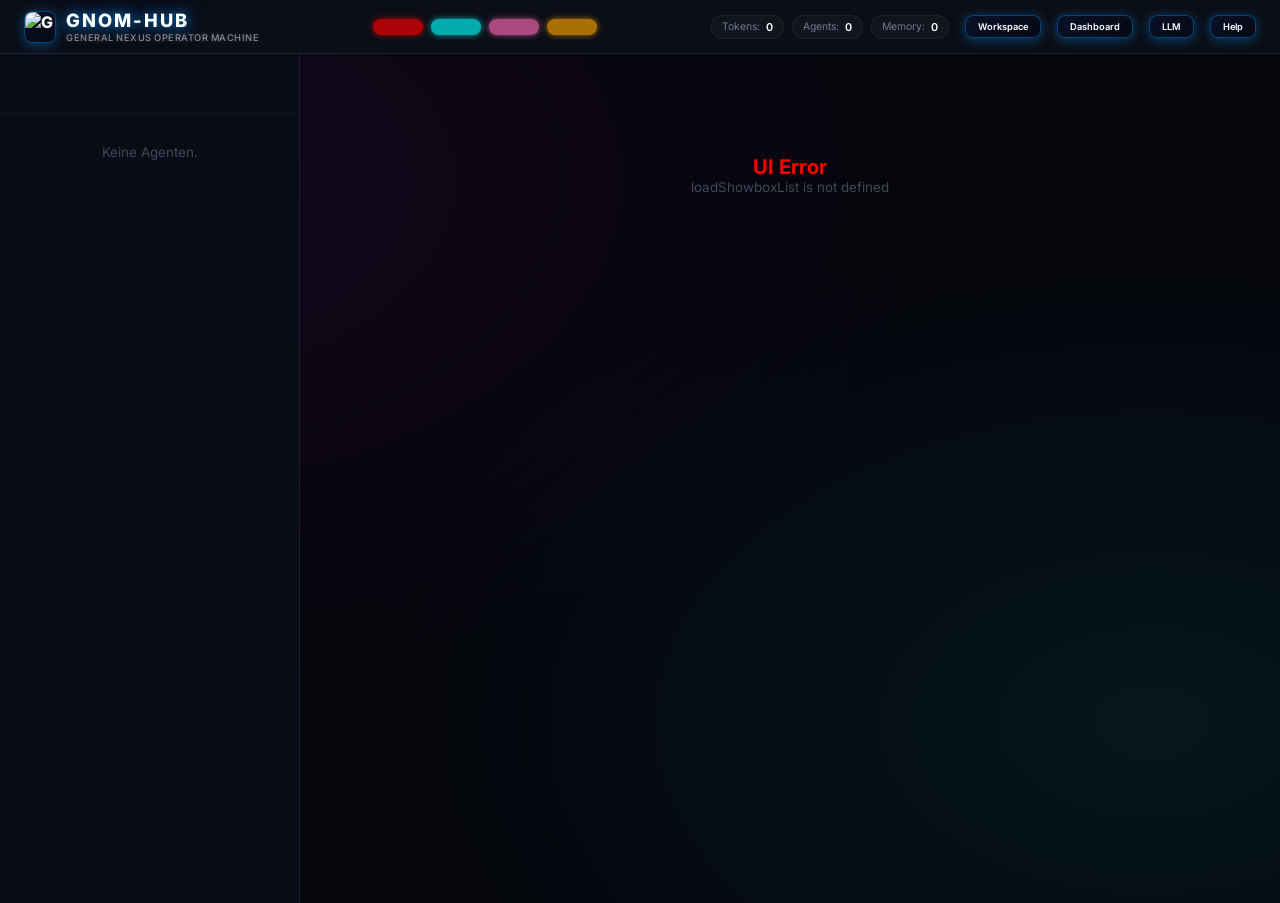
==== commit c7f3182f: "Optimize Showbox UI performance and change overlay open handler to dblclick" ====
--- a/frontend/index.html
+++ b/frontend/index.html
@@ -3,6 +3,8 @@
 
 <head>
   <script src="/api/showbox/themes"></script>
+  <link rel="stylesheet" href="/static/showbox.css">
+  <script src="/static/showbox.js"></script>
   <meta charset="UTF-8">
   <meta name="viewport" content="width=device-width, initial-scale=1.0">
   <title>Gnom-Hub</title>
@@ -75,7 +77,14 @@
       transition: all 0.3s ease-in-out;
       position: relative;
       flex-shrink: 0;
-      cursor: help;
+      cursor: pointer;
+    }
+
+    .lamp.off {
+      background: rgba(255, 255, 255, 0.04) !important;
+      border: 1px solid rgba(255, 255, 255, 0.06);
+      box-shadow: none !important;
+      opacity: 0.1;
     }
 
     .lamp.on {
@@ -364,7 +373,7 @@
       border-right: 1px solid var(--glass-border);
       display: flex;
       flex-direction: column;
-      overflow: hidden;
+      overflow-y: auto;
     }
 
     .sidebar-search {
@@ -619,8 +628,7 @@
     }
 
     .agent-list {
-      flex: 1 1 auto;
-      overflow-y: hidden;
+      flex: 0 0 auto;
       padding: 6px 8px;
     }
 
@@ -649,127 +657,7 @@
       top: -170px;
     }
 
-    @keyframes showbox-important-glow {
-      0% {
-        box-shadow: inset 0 0 20px rgba(255, 255, 255, 0.95);
-        border-color: rgba(255, 255, 255, 0.95);
-      }
-      10% {
-        box-shadow: inset 0 0 30px rgba(0, 255, 255, 0.9);
-        border-color: rgba(0, 255, 255, 0.9);
-      }
-      20% {
-        box-shadow: inset 0 0 20px rgba(255, 255, 255, 0.95);
-        border-color: rgba(255, 255, 255, 0.95);
-      }
-      30% {
-        box-shadow: inset 0 0 30px rgba(255, 0, 255, 0.9);
-        border-color: rgba(255, 0, 255, 0.9);
-      }
-      40% {
-        box-shadow: inset 0 0 20px rgba(255, 255, 255, 0.95);
-        border-color: rgba(255, 255, 255, 0.95);
-      }
-      50% {
-        box-shadow: inset 0 0 30px rgba(255, 255, 0, 0.9);
-        border-color: rgba(255, 255, 0, 0.9);
-      }
-      60% {
-        box-shadow: inset 0 0 20px rgba(255, 255, 255, 0.95);
-        border-color: rgba(255, 255, 255, 0.95);
-      }
-      70% {
-        box-shadow: inset 0 0 30px rgba(0, 255, 0, 0.9);
-        border-color: rgba(0, 255, 0, 0.9);
-      }
-      80% {
-        box-shadow: inset 0 0 20px rgba(255, 255, 255, 0.95);
-        border-color: rgba(255, 255, 255, 0.95);
-      }
-      90% {
-        box-shadow: inset 0 0 30px rgba(255, 0, 0, 0.9);
-        border-color: rgba(255, 0, 0, 0.9);
-      }
-      100% {
-        box-shadow: inset 0 0 20px rgba(255, 255, 255, 0.95);
-        border-color: rgba(255, 255, 255, 0.95);
-      }
-    }
-
-    .showbox.glow-important {
-      animation: showbox-important-glow 1.2s linear infinite;
-    }
-
-    @keyframes showbox-agent-glow {
-      0% {
-        box-shadow: inset 0 0 20px var(--showbox-glow-color, rgba(255, 255, 255, 0.5));
-        border-color: var(--showbox-glow-color, rgba(255, 255, 255, 0.8));
-      }
-      50% {
-        box-shadow: inset 0 0 30px var(--showbox-glow-color, rgba(255, 255, 255, 0.8));
-        border-color: rgba(255, 255, 255, 0.95);
-      }
-      100% {
-        box-shadow: inset 0 0 20px var(--showbox-glow-color, rgba(255, 255, 255, 0.5));
-        border-color: var(--showbox-glow-color, rgba(255, 255, 255, 0.8));
-      }
-    }
-
-    .showbox.glow-agent {
-      animation: showbox-agent-glow 1.5s ease-in-out infinite;
-    }
-
-    @keyframes standbyPulse {
-      0% {
-        opacity: 0.4;
-        transform: scale(0.98);
-      }
-      100% {
-        opacity: 0.95;
-        transform: scale(1.02);
-      }
-    }
-
-    .standby-layer-1 {
-      position: absolute;
-      top: 4px;
-      left: 4px;
-      width: calc(100% - 8px);
-      height: calc(100% - 8px);
-      border: 1px solid rgba(0, 229, 255, 0.15);
-      border-radius: calc(var(--radius) - 2px);
-      background: radial-gradient(circle at center, rgba(0, 229, 255, 0.02) 0%, transparent 80%);
-      pointer-events: none;
-      z-index: 1;
-    }
-
-    .standby-layer-2 {
-      position: absolute;
-      top: 8px;
-      left: 8px;
-      width: calc(100% - 16px);
-      height: calc(100% - 16px);
-      border: 1px solid rgba(255, 0, 127, 0.12);
-      border-radius: calc(var(--radius) - 4px);
-      animation: standbyPulse 4s ease-in-out infinite alternate;
-      pointer-events: none;
-      z-index: 2;
-    }
-
-    .standby-layer-3 {
-      position: absolute;
-      top: 12px;
-      left: 12px;
-      width: calc(100% - 24px);
-      height: calc(100% - 24px);
-      border: 1px solid rgba(57, 255, 20, 0.1);
-      border-radius: calc(var(--radius) - 6px);
-      pointer-events: none;
-      z-index: 3;
-      display: flex;
-      justify-content: center;
-      align-items: center;
-    }
+
 
     #preset-select {
       width: 100%;
@@ -812,42 +700,7 @@
       margin-bottom: 4px;
     }
 
-    .showbox-screen {
-      width: 100%;
-      aspect-ratio: 1 / 1;
-      margin: 0;
-      background: rgba(255, 255, 255, 0.03);
-      border: 1px solid rgba(0, 255, 255, 0.3);
-      border-radius: var(--radius);
-      box-shadow: 0 0 15px rgba(0, 255, 255, 0.1), inset 0 0 10px rgba(0, 255, 255, 0.1);
-      position: relative;
-      overflow: hidden;
-      display: flex;
-      justify-content: center;
-      align-items: center;
-      text-align: center;
-      cursor: pointer;
-    }
-
-    .active-presentation {
-      background: rgba(10, 12, 20, 0.65) !important;
-      backdrop-filter: blur(12px) !important;
-      -webkit-backdrop-filter: blur(12px) !important;
-    }
-
-    #showbox-text {
-      transition: opacity 0.3s ease;
-      cursor: pointer;
-    }
-    #showbox-text img, 
-    #showbox-text video, 
-    #showbox-text iframe, 
-    #showbox-text audio {
-      max-width: 100%;
-      max-height: 100%;
-      object-fit: contain;
-      border-radius: 4px;
-    }
+
 
     .layer-content {
       font-size: 0.85rem;
@@ -941,7 +794,8 @@
 
     .agent-card.active {
       background: rgba(61, 220, 132, 0.04);
-      border-color: var(--glass-border);
+      border-top-color: var(--glass-border);
+      border-bottom-color: var(--glass-border);
     }
 
     .agent-card.busy {
@@ -950,6 +804,12 @@
 
     .agent-card.paused {
       animation: card-paused-pulse 1.2s ease-in-out infinite alternate;
+    }
+
+    .agent-card.off {
+      border-left-color: transparent !important;
+      border-right-color: transparent !important;
+      opacity: 0.3;
     }
 
     @keyframes card-paused-pulse {
@@ -1748,98 +1608,7 @@
     .timer-timeout-pulse {
       animation: timer-timeout-glow 0.3s ease-in-out infinite alternate !important;
     }
-    .showbox-hints {
-      position: absolute;
-      bottom: 20px;
-      left: 50%;
-      transform: translateX(-50%);
-      display: flex;
-      gap: 20px;
-      background: rgba(0, 0, 0, 0.7);
-      backdrop-filter: blur(10px);
-      padding: 6px 16px;
-      border-radius: 20px;
-      border: 1px solid rgba(255, 255, 255, 0.12);
-      pointer-events: none;
-      z-index: 30;
-      font-size: 0.75rem;
-      font-family: monospace;
-      color: rgba(255, 255, 255, 0.4);
-      box-shadow: 0 4px 20px rgba(0, 0, 0, 0.6);
-      opacity: 0.15;
-      transition: opacity 0.3s ease, color 0.3s ease;
-    }
-    .showbox-layer-content {
-      color: var(--text);
-      font-weight: bold;
-      width: 100%;
-      text-align: center;
-      word-break: break-word;
-      line-height: 1.2;
-    }
-    #showbox.active-presentation:hover .showbox-hints {
-      opacity: 0.85;
-      color: rgba(255, 255, 255, 0.75);
-    }
-    .showbox-hints span {
-      display: flex;
-      align-items: center;
-      gap: 4px;
-    }
-
-    /* Showbox Responsive & Legibility Overrides */
-    #sb-screen-content, #showbox-text {
-      width: 100% !important;
-      max-width: 100% !important;
-      max-height: 100% !important;
-      overflow-y: auto !important;
-      box-sizing: border-box !important;
-      --scrollbar-thumb: rgba(0, 150, 255, 0.3);
-      --scrollbar-track: rgba(0, 0, 0, 0.2);
-      scrollbar-color: var(--scrollbar-thumb) var(--scrollbar-track);
-      scrollbar-width: thin;
-    }
-    @supports not (scrollbar-color: auto) {
-      #sb-screen-content::-webkit-scrollbar,
-      #showbox-text::-webkit-scrollbar {
-        width: 4px;
-      }
-      #sb-screen-content::-webkit-scrollbar-thumb,
-      #showbox-text::-webkit-scrollbar-thumb {
-        background: var(--scrollbar-thumb);
-        border-radius: 2px;
-      }
-      #sb-screen-content::-webkit-scrollbar-track,
-      #showbox-text::-webkit-scrollbar-track {
-        background: var(--scrollbar-track);
-      }
-    }
-    #sb-screen-content *, #showbox-text *, .showbox-overlay-content * {
-      max-width: 100% !important;
-      box-sizing: border-box !important;
-    }
-    /* Ensure standard typography is visible/readable in dark background themes */
-    #sb-screen-content h1, #sb-screen-content h2, #sb-screen-content h3, #sb-screen-content h4, #sb-screen-content h5, #sb-screen-content h6,
-    #showbox-text h1, #showbox-text h2, #showbox-text h3, #showbox-text h4, #showbox-text h5, #showbox-text h6,
-    .showbox-overlay-content h1, .showbox-overlay-content h2, .showbox-overlay-content h3, .showbox-overlay-content h4, .showbox-overlay-content h5, .showbox-overlay-content h6 {
-      color: #fff !important;
-      margin-top: 0.4em;
-      margin-bottom: 0.4em;
-    }
-    #sb-screen-content p, #showbox-text p, .showbox-overlay-content p {
-      color: #e0e8f0 !important;
-      line-height: 1.4;
-    }
-    #sb-screen-content ul, #sb-screen-content ol, #showbox-text ul, #showbox-text ol, .showbox-overlay-content ul, .showbox-overlay-content ol {
-      text-align: left;
-      display: inline-block;
-      margin: 8px auto;
-      padding-left: 20px;
-    }
-    #sb-screen-content li, #showbox-text li, .showbox-overlay-content li {
-      color: #e0e8f0 !important;
-      margin-bottom: 4px;
-    }
+
 
     /* ── Showbox Fullscreen Overlay ── */
     .showbox-overlay {
@@ -1848,9 +1617,7 @@
       left: 0;
       width: 100vw;
       height: 100vh;
-      background: rgba(5, 5, 10, 0.85);
-      backdrop-filter: blur(20px);
-      -webkit-backdrop-filter: blur(20px);
+      background: rgba(8, 10, 18, 0.96);
       z-index: 10000;
       display: none;
       justify-content: center;
@@ -1865,9 +1632,9 @@
     }
 
     .showbox-overlay-card {
-      background: rgba(16, 20, 32, 0.7);
+      background: rgba(16, 20, 32, 0.96);
       border: 1px solid rgba(0, 150, 255, 0.25);
-      box-shadow: 0 0 50px rgba(0, 150, 255, 0.15), inset 0 0 30px rgba(0, 150, 255, 0.05);
+      box-shadow: 0 10px 30px rgba(0, 0, 0, 0.5);
       width: 90%;
       max-width: 1000px;
       height: 80%;
@@ -1922,13 +1689,13 @@
       display: flex;
       justify-content: center;
       align-items: center;
-      background: radial-gradient(circle, #0e1222 0%, #05070f 100%);
+      background: #090c15;
       border: 1px solid rgba(255, 255, 255, 0.05);
       border-radius: 12px;
       padding: 40px;
       overflow-y: auto;
       position: relative;
-      box-shadow: inset 0 0 40px rgba(0, 0, 0, 0.8);
+      box-shadow: none;
     }
 
     .showbox-overlay-content {
@@ -2090,23 +1857,14 @@
     </div>
 
     <div class="sidebar">
-      <div class="sidebar-search">
-        <input type="text" id="agent-search" placeholder="Agenten suchen…" oninput="filterAgents(this.value)">
+      <div class="sidebar-search" style="height: 60px; padding: 0; box-sizing: border-box; display: flex; align-items: center; border-bottom: 1px solid rgba(255, 255, 255, 0.04);">
+        <input type="text" id="agent-search" style="display: none;" value="">
       </div>
       <div class="agent-list" id="agent-list"></div>
       
 
 
-      <div class="sidebar-square showbox showbox-screen" id="showbox" data-name="showbox" onclick="openShowboxOverlay()">
-        <!-- Layer 1: Outer Hologram Frame (Cyan) -->
-        <div class="standby-layer-1"></div>
-        <!-- Layer 2: Middle Hologram Frame (Magenta, Pulsing) -->
-        <div class="standby-layer-2"></div>
-        <!-- Layer 3: Inner Hologram Frame (Green) -->
-        <div class="standby-layer-3">
-          <div style="color: var(--text-dim); font-size: 0.72rem; font-weight: bold; letter-spacing: 3px; text-shadow: 0 0 8px rgba(0,229,255,0.4); pointer-events: none;">STANDBY</div>
-        </div>
-      </div>
+      <div id="modular-showbox-container"></div>
     </div>
 
     <div class="content" id="content">
@@ -2757,6 +2515,7 @@
         return text ? JSON.parse(text) : null;
       } catch (e) { console.error('API:', path, e); return null; }
     }
+    window.api = api;
 
     function showPresetInShowbox(preset) {
       const focusMap = {
@@ -2783,9 +2542,6 @@
             <div style="font-size: 1.2rem; margin-bottom: 12px; color: var(--accent); text-transform: uppercase; letter-spacing: 1px; text-shadow: 0 0 10px rgba(0,229,255,0.4);">${preset}</div>
             <div style="font-size: 0.95rem; font-weight: normal; line-height: 1.5; color: rgba(255,255,255,0.9); padding: 0 20px;">${info}</div>
           </div>
-          <div class="showbox-hints">
-            <span>🎙️ @tts on/off</span>
-          </div>
         `;
         sb.classList.add('active-presentation');
         const sbText = document.getElementById('showbox-text');
@@ -2880,7 +2636,7 @@
           const role = a.role && a.role !== 'normal' && !isCore ? a.role : '';
           const roleIcon = role === 'general' ? ' 👑' : role === 'summarizer' ? ' 📋' : '';
           const c = agentColor(a.name);
-          return `<div class="agent-card ${stClass} ${a.id === selectedId ? 'active' : ''}" id="card-${a.id}" onclick="selectAgent('${a.id}')" style="--agent-color:${c};">
+          return `<div class="agent-card ${stClass} ${a.id === selectedId ? 'active' : ''}" id="card-${a.id}" onclick="selectAgent('${a.id}')" ondblclick="toggleStatus('${a.id}', '${a.status}')" style="--agent-color:${c};">
         <h3><span>${a.name}</span>${roleIcon}</h3>
         <div class="desc">${a.description || '–'}</div>
         <div class="meta">${a.port ? `<span class="badge port">:${a.port}</span>` : ''}${role ? `<span class="badge role ${role}">${role}</span>` : ''}</div>
@@ -3023,10 +2779,33 @@
 
     // ── Agent Actions ──
     async function toggleStatus(id, current) {
-      const next = current === 'online' ? 'offline' : 'online';
+      const agent = agents.find(a => a.id === id);
+      const curr = agent ? agent.status : current;
+      const isOff = curr === 'offline' || curr === 'sleeping';
+      const next = isOff ? 'online' : 'offline';
       await fetch(API + `/agents/${id}/status?status=${next}`, { method: 'PUT' });
       await loadAgents();
-      selectAgent(id);
+      if (selectedId === id) {
+        selectAgent(id);
+      }
+    }
+
+    function findAgentByName(name) {
+      return agents.find(a => a.name.toLowerCase() === name.toLowerCase());
+    }
+
+    function handleAgentClick(name) {
+      const agent = findAgentByName(name);
+      if (agent) {
+        selectAgent(agent.id);
+      }
+    }
+
+    async function handleAgentDblClick(name) {
+      const agent = findAgentByName(name);
+      if (agent) {
+        await toggleStatus(agent.id, agent.status);
+      }
     }
 
     async function resumeAgent(id) {
@@ -3088,8 +2867,6 @@
           const tFree = s.tokens_free ?? 0;
           const tPay = s.tokens_pay ?? 0;
           document.getElementById('s-tokens').textContent = `Free: ${tFree} | Pay: ${tPay}`;
-          if (document.getElementById('layer-tfree')) document.getElementById('layer-tfree').textContent = (tFree / 1000).toFixed(1) + 'K';
-          if (document.getElementById('layer-tpay')) document.getElementById('layer-tpay').textContent = (tPay / 1000).toFixed(1) + 'K';
         }
       }
     }
@@ -3607,36 +3384,6 @@
       }
       ta.value = '';
     }
-    function handleShowboxTimeCommand(m, ta, enable) {
-      window.showboxTimeEnabled = enable;
-      const c1 = document.getElementById('showbox-clock');
-      const c2 = document.getElementById('sb-panel-clock');
-      if (c1) c1.style.display = enable ? 'block' : 'none';
-      if (c2) c2.style.display = enable ? 'block' : 'none';
-      if (enable) updateShowboxClocks();
-      ta.value = '';
-      toast(enable ? '🕒 Showbox Clock Enabled' : '🕒 Showbox Clock Disabled', enable ? 'success' : 'info');
-      return true;
-    }
-    function handleShowboxTimerCommand(m, ta) {
-      if (m === '@showbox timer off') {
-        stopShowboxTimer();
-        ta.value = '';
-        toast('🕒 Showbox Timer Disabled', 'info');
-        return true;
-      }
-      const parts = m.substring(15).trim().split(/\s+/);
-      const val = parseFloat(parts[0]);
-      if (!isNaN(val)) {
-        const unit = parts[1] || 'min';
-        const secs = unit.startsWith('min') ? Math.round(val * 60) : Math.round(val);
-        startShowboxTimer(secs);
-        ta.value = '';
-        toast(`🕒 Showbox Timer set for ${val} ${unit}`, 'success');
-        return true;
-      }
-      return false;
-    }
     function handleChatCommands(msg, ta) {
       const m = msg.toLowerCase();
       if (m === '@tts on') { const cb = document.getElementById('tts-enabled'); if (cb) cb.checked = true; ta.value = ''; toast('🗣️ TTS Aktiviert', 'success'); return true; }
@@ -3645,9 +3392,6 @@
       if (m === '/ufo') { if (window.showUfoAttack) window.showUfoAttack(); return true; }
       if (m === '/ghost') { if (window.showGhost) window.showGhost(); return true; }
       if (m === '/coffee') { if (window.showCoffeeBreak) window.showCoffeeBreak(); return true; }
-      if (m === '@showbox time on') return handleShowboxTimeCommand(m, ta, true);
-      if (m === '@showbox time off') return handleShowboxTimeCommand(m, ta, false);
-      if (m.startsWith('@showbox timer')) return handleShowboxTimerCommand(m, ta);
       if (m.startsWith('@showbox speed ')) {
         handleShowboxSpeedCommand(m, ta);
         return true;
@@ -3925,7 +3669,7 @@
           const dur = (2.5 + Math.random() * 2.0).toFixed(2);   // 2.5s – 4.5s
           const dly = (-(Math.random() * 6.0)).toFixed(2);       // -0 … -6s offset
           const col = agentColor(a.name);
-          return `<div class="lamp" data-ag="${a.name}" title="${a.name}" style="color:${col};background:${col};--dur:${dur}s;--delay:${dly}s"></div>`;
+          return `<div class="lamp" data-ag="${a.name}" title="${a.name}" onclick="handleAgentClick('${a.name}')" ondblclick="handleAgentDblClick('${a.name}')" style="color:${col};background:${col};--dur:${dur}s;--delay:${dly}s"></div>`;
         }).join('');
         _lastInternals = names;
       }
@@ -3934,7 +3678,7 @@
         const key = l.dataset.ag;
         const agent = displayAgents.find(a => a.name === key);
         const st = agent?.status || 'offline';
-        l.className = st === 'busy' ? 'lamp busy' : st === 'online' ? 'lamp on' : 'lamp';
+        l.className = st === 'busy' ? 'lamp busy' : st === 'online' ? 'lamp on' : 'lamp off';
       });
     }
 
@@ -3972,63 +3716,7 @@
 
     _trackInterval(checkTimers, 60000); // Check every minute
 
-    window.showboxTimeEnabled = false;
-    function updateShowboxClocks() {
-      if (!window.showboxTimeEnabled) return;
-      const now = new Date();
-      const timeStr = now.toLocaleTimeString();
-      const clock1 = document.getElementById('showbox-clock');
-      const clock2 = document.getElementById('sb-panel-clock');
-      if (clock1) clock1.innerText = timeStr;
-      if (clock2) clock2.innerText = timeStr;
-    }
-    _trackInterval(updateShowboxClocks, 1000);
-
-    window.showboxTimerInterval = null;
-    window.showboxTimerRemaining = 0;
-    function stopShowboxTimer() {
-      if (window.showboxTimerInterval) {
-        clearInterval(window.showboxTimerInterval);
-        window.showboxTimerInterval = null;
-      }
-      const t1 = document.getElementById('showbox-timer');
-      const t2 = document.getElementById('sb-panel-timer');
-      if (t1) t1.style.display = 'none';
-      if (t2) t2.style.display = 'none';
-      document.getElementById('layer-showbox')?.classList.remove('timer-timeout-pulse');
-      document.getElementById('sb-screen')?.classList.remove('timer-timeout-pulse');
-    }
-    function formatShowboxTimer(s) {
-      const min = Math.floor(s / 60).toString().padStart(2, '0');
-      const sec = (s % 60).toString().padStart(2, '0');
-      return `${min}:${sec}`;
-    }
-    function tickShowboxTimer() {
-      if (window.showboxTimerRemaining > 0) {
-        window.showboxTimerRemaining--;
-        const timeStr = formatShowboxTimer(window.showboxTimerRemaining);
-        const t1 = document.getElementById('showbox-timer');
-        const t2 = document.getElementById('sb-panel-timer');
-        if (t1) { t1.innerText = timeStr; t1.style.display = 'block'; }
-        if (t2) { t2.innerText = timeStr; t2.style.display = 'block'; }
-      }
-      if (window.showboxTimerRemaining === 0) {
-        clearInterval(window.showboxTimerInterval);
-        window.showboxTimerInterval = null;
-        document.getElementById('showbox')?.classList.add('timer-timeout-pulse');
-        document.getElementById('sb-screen')?.classList.add('timer-timeout-pulse');
-      }
-    }
-    function startShowboxTimer(secs) {
-      stopShowboxTimer();
-      window.showboxTimerRemaining = secs;
-      const timeStr = formatShowboxTimer(secs);
-      const t1 = document.getElementById('showbox-timer');
-      const t2 = document.getElementById('sb-panel-timer');
-      if (t1) { t1.innerText = timeStr; t1.style.display = 'block'; }
-      if (t2) { t2.innerText = timeStr; t2.style.display = 'block'; }
-      window.showboxTimerInterval = setInterval(tickShowboxTimer, 1000);
-    }
+
 
     window.coffeeTimer = null;
     window.coffeeFleeCount = 0;
@@ -4104,212 +3792,7 @@
       } catch (err) {
         document.getElementById('content').innerHTML = `<div class="empty" style="padding:80px 20px"><h2 style="color:red">UI Error</h2><p>${err.message}</p></div>`;
       }
-
-      window.showboxActive = false;
-      let showboxInterval = null;
-      let showboxTimeout = null;
-      window.activeShowboxIndex = -1;
-      window.showboxSpeed = window.showboxSpeed || 30000;
-
-    function resizeShowboxText(sbText, sbLayer) {
-      let size = 32;
-      sbText.style.fontSize = size + 'px';
-      while((sbText.scrollHeight > sbLayer.clientHeight - 10 || sbText.scrollWidth > sbLayer.clientWidth - 10) && size > 12) {
-        size--;
-        sbText.style.fontSize = size + 'px';
-      }
-    }
-    function isImportantShowboxContent(content) {
-      if (!content) return false;
-      if (Array.isArray(content)) {
-        return content.some(slide => isImportantShowboxContent(slide));
-      }
-      if (typeof content === 'object') {
-        if (content.important || content.priority === 'high' || content.priority === 'critical') return true;
-        if (content.slides) return isImportantShowboxContent(content.slides);
-        return isImportantShowboxContent(JSON.stringify(content));
-      }
-      const text = String(content).toLowerCase();
-      const importantKeywords = ['error', 'fehler', 'warn', 'wichtig', 'alarm', 'critical', 'achtung', 'fail', 'alert', 'success', 'erfolg', 'priorität', 'urgent', 'dringend', '!', 'warning', 'danger', 'gefahr', 'sicherheits', 'security'];
-      return importantKeywords.some(kw => text.includes(kw));
-    }
-    function updateShowboxText(sbText, sbLayer, showboxSteps, step) {
-      const content = showboxSteps[step];
-      sbText.innerHTML = content;
-      resizeShowboxText(sbText, sbLayer);
-      sbText.style.opacity = 1;
-
-      const showboxEl = document.getElementById('showbox');
-      if (showboxEl) {
-        showboxEl.style.setProperty('--showbox-glow-color', '');
-        showboxEl.classList.remove('glow-important', 'glow-agent');
-        
-        if (isImportantShowboxContent(content)) {
-          const sender = window.activeShowboxSender || '';
-          const sysNames = ['system', 'generalag', 'soulag', 'securityag', 'watchdogag', ''];
-          const isAgent = sender && !sysNames.includes(sender.toLowerCase());
-          
-          if (isAgent) {
-            const color = agentColor(sender);
-            showboxEl.style.setProperty('--showbox-glow-color', color);
-            showboxEl.classList.add('glow-agent');
-          } else {
-            showboxEl.classList.add('glow-important');
-          }
-        }
-      }
-    }
-    // ── Database-Backed Showbox List & Active Sync ──
-    window.showboxPresentations = [];
-    async function loadShowboxList() {
-      try {
-        const res = await api('GET', '/showbox/presentations');
-        if (res && Array.isArray(res)) {
-          window.showboxPresentations = res;
-          window.showboxes = res.map(p => p.slides);
-          
-        }
-        
-        // Fetch active showbox state from DB
-        const activeRes = await api('GET', '/showbox/active');
-        if (activeRes && activeRes.active !== undefined) {
-          if (activeRes.active) {
-            const idx = window.showboxPresentations.findIndex(p => p.name === activeRes.active);
-            if (idx >= 0) {
-              if (window.activeShowboxIndex !== idx || !window.showboxActive) {
-                triggerShowboxDirect(idx);
-              }
-            }
-          } else {
-            closeShowboxDirect();
-          }
-        }
-      } catch (err) {
-        console.error("Failed to load showbox list:", err);
-      }
-    }
-    window.loadShowboxList = loadShowboxList;
-
-    async function selectShowboxByName(name) {
-      if (!name) {
-        await api('POST', '/showbox/active', { name: "" });
-        closeShowboxDirect();
-        return;
-      }
-      const idx = window.showboxPresentations.findIndex(p => p.name === name);
-      if (idx >= 0) {
-        await api('POST', '/showbox/active', { name: name });
-        triggerShowboxDirect(idx);
-      }
-    }
-    window.selectShowboxByName = selectShowboxByName;
-
-    function triggerShowboxDirect(showboxIndex, sender) {
-      if (document.getElementById('showbox-panel')) { selectPanelShowbox(showboxIndex); return; }
-      if (showboxInterval) clearInterval(showboxInterval);
-      if (showboxTimeout) clearTimeout(showboxTimeout);
-      
-      window.activeShowboxIndex = showboxIndex;
-      window.activeShowboxSender = sender || '';
-      const showboxSteps = window.showboxes[showboxIndex] || [["<span style='color:red;'>Keine Slides gefunden!</span>"]];
-      window.showboxActive = true;
-      let step = 0;
-      
-      const sb = document.getElementById('showbox');
-      if (!sb) return;
-
-      const renderSlide = () => {
-        const content = showboxSteps[step];
-        sb.innerHTML = `
-          <div class="layer-content showbox-layer-content" id="showbox-text" style="opacity:0; transition: opacity 0.3s ease;">${content}</div>
-          <div class="showbox-hints">
-            <span>🎙️ @tts on/off</span>
-          </div>
-        `;
-        sb.classList.add('active-presentation');
-        
-        sb.classList.remove('glow-important', 'glow-agent');
-        sb.style.setProperty('--showbox-glow-color', '');
-        if (isImportantShowboxContent(content)) {
-          const sysNames = ['system', 'generalag', 'soulag', 'securityag', 'watchdogag', ''];
-          const isAgent = window.activeShowboxSender && !sysNames.includes(window.activeShowboxSender.toLowerCase());
-          if (isAgent) {
-            const color = agentColor(window.activeShowboxSender);
-            sb.style.setProperty('--showbox-glow-color', color);
-            sb.classList.add('glow-agent');
-          } else {
-            sb.classList.add('glow-important');
-          }
-        }
-        
-        const sbText = document.getElementById('showbox-text');
-        if (sbText) {
-          resizeShowboxText(sbText, sb);
-          setTimeout(() => { sbText.style.opacity = 1; }, 50);
-        }
-        updateShowboxClocks();
-      };
-
-      renderSlide();
-
-      showboxInterval = setInterval(() => {
-        if (showboxSteps.length > 1) {
-          step = (step + 1) % showboxSteps.length;
-          const sbText = document.getElementById('showbox-text');
-          if (sbText) {
-            sbText.style.opacity = 0;
-            showboxTimeout = setTimeout(renderSlide, 300);
-          } else {
-            renderSlide();
-          }
-        }
-      }, window.showboxSpeed);
-    }
-
-    function closeShowboxDirect() {
-      if (showboxInterval) {
-        clearInterval(showboxInterval);
-        showboxInterval = null;
-      }
-      if (showboxTimeout) {
-        clearTimeout(showboxTimeout);
-        showboxTimeout = null;
-      }
-      window.activeShowboxIndex = -1;
-      window.showboxActive = false;
-      const showboxEl = document.getElementById('showbox');
-      if (showboxEl) {
-        showboxEl.classList.remove('active-presentation', 'glow-important', 'glow-agent');
-        showboxEl.style.setProperty('--showbox-glow-color', '');
-        showboxEl.innerHTML = `
-          <!-- Layer 1: Outer Hologram Frame (Cyan) -->
-          <div class="standby-layer-1"></div>
-          <!-- Layer 2: Middle Hologram Frame (Magenta, Pulsing) -->
-          <div class="standby-layer-2"></div>
-          <!-- Layer 3: Inner Hologram Frame (Green) -->
-          <div class="standby-layer-3">
-            <div style="color: var(--text-dim); font-size: 0.72rem; font-weight: bold; letter-spacing: 3px; text-shadow: 0 0 8px rgba(0,229,255,0.4); pointer-events: none;">STANDBY</div>
-          </div>
-        `;
-      }
-    }
-
-    window.triggerShowbox = (idx, sender) => {
-      if (typeof idx === 'number') {
-        const p = window.showboxPresentations[idx];
-        if (p) {
-          selectShowboxByName(p.name);
-          return;
-        }
-      }
-      triggerShowboxDirect(idx, sender);
-    };
-
-    window.closeShowbox = () => {
-      api('POST', '/showbox/active', { name: "" });
-      closeShowboxDirect();
-    };
-  })();
+    })();
 
   // ── Showbox Center (Entfernt: Wird jetzt rein von Agenten gesteuert) ──
 
@@ -4319,7 +3802,7 @@
       document.getElementById('content').innerHTML = `
         <div class="panel" id="llm-panel" style="padding:12px 15px;">
           <div style="display:flex; align-items:center; gap:10px; margin-bottom:12px; border-bottom:1px solid rgba(255,255,255,0.08); padding-bottom:8px;">
-            <button class="btn-primary" onclick="showWarRoom()" style="padding: 2px 6px; font-size:0.75rem;">◀ Zurück</button>
+            <button class="btn-primary" onclick="showWarRoom()">◀ Zurück</button>
             <h2 style="margin:0; font-size:0.95rem; font-weight:600; border:none; letter-spacing:0.5px;">LLM Configuration</h2>
           </div>
           <div style="display:flex; gap: 15px; flex-wrap: wrap;">
@@ -4335,8 +3818,8 @@
                 <p style="font-size:0.75rem; color:var(--text-muted); margin-bottom:4px;">Füge alle API-Keys ein (ein Key pro Zeile)</p>
                 <textarea id="llm-keys-input" rows="1" style="width:100%; margin-bottom:6px; background:var(--bg); border:1px solid rgba(255,255,255,0.2); color:white; padding:4px 6px; border-radius:4px; font-size:0.8rem; height:28px; line-height:1.4; resize:none; overflow-y:hidden;" placeholder="Einfügen per Cmd+V"></textarea>
                 <div style="display:flex; gap:6px; margin-bottom:6px;">
-                  <button class="btn-primary" id="save-keys-only-btn" onclick="saveKeysOnly()" style="flex:1; font-size:0.85rem; padding:8px 10px; font-weight:bold; background:var(--cyan); border-color:var(--cyan); color:#000; border-radius:6px; box-shadow:0 0 8px rgba(0,255,255,0.2); cursor:pointer;">Speichern</button>
-                  <button class="btn-primary" id="save-keys-btn" onclick="saveAndTestKeys()" style="flex:1.5; font-size:0.85rem; padding:8px 10px; font-weight:bold; background:rgba(255,255,255,0.1); border:1px solid rgba(255,255,255,0.2); color:#fff; border-radius:6px; cursor:pointer;">Testen & Speichern</button>
+                  <button class="btn-primary" id="save-keys-only-btn" onclick="saveKeysOnly()" style="flex:1;">Speichern</button>
+                  <button class="btn-primary" id="save-keys-btn" onclick="saveAndTestKeys()" style="flex:1;">Testen & Speichern</button>
                 </div>
                 <div id="llm-keys-status" style="margin-top:6px; font-size:0.8rem; max-height:65px; overflow-y:auto; display:flex; flex-direction:column; gap:3px;"></div>
               </div>
@@ -4353,11 +3836,11 @@
                     <option value="Research & Analysis">🔍 Research & Analysis</option>
                   </select>
                 </div>
-                <div style="display:flex; justify-content:space-between; align-items:center; border-top:1px dashed rgba(255,255,255,0.05); padding-top:6px;">
+                <div style="display:flex; flex-direction:column; gap:6px; border-top:1px dashed rgba(255,255,255,0.05); padding-top:6px;">
                   <h3 style="margin:0; font-size:0.9rem;">Language</h3>
                   <div style="display:flex; gap:6px;">
-                    <button class="btn-primary" id="lang-btn-de" onclick="setSystemLanguage('de')" style="padding:3px 8px; font-size:0.75rem;">DE</button>
-                    <button class="btn-primary" id="lang-btn-en" onclick="setSystemLanguage('en')" style="padding:3px 8px; font-size:0.75rem;">EN</button>
+                    <button class="btn-primary" id="lang-btn-de" onclick="setSystemLanguage('de')" style="flex:1;">DE</button>
+                    <button class="btn-primary" id="lang-btn-en" onclick="setSystemLanguage('en')" style="flex:1;">EN</button>
                   </div>
                 </div>
                 <div style="display:flex; align-items:center; gap:8px; margin-top:2px;">
@@ -4374,8 +3857,8 @@
                 <h3 style="margin:0; font-size:0.9rem; flex-shrink:0;">Routing</h3>
                 <div style="display:flex; gap:4px; align-items:center; flex-shrink:0; flex-wrap:wrap;">
 
-                  <button class="btn-primary" onclick="autoRouteAllAgents()" style="font-size:0.75rem; padding:4px 8px; background:#fff; color:#000; font-weight:bold; border-radius:4px; border:none; cursor:pointer; box-shadow:0 0 4px rgba(255,255,255,0.2); white-space:nowrap;">⚡ Auto-Route</button>
-                  <button id="save-agents-btn" class="btn-primary" onclick="saveAgentLLMs()" style="font-size:0.75rem; padding:4px 8px; background:var(--cyan); border-color:var(--cyan); color:#000; font-weight:bold; border-radius:4px; cursor:pointer; box-shadow:0 0 4px rgba(0,255,255,0.2); white-space:nowrap;">Speichern</button>
+                  <button class="btn-primary" onclick="autoRouteAllAgents()" style="white-space:nowrap;">⚡ Auto-Route</button>
+                  <button id="save-agents-btn" class="btn-primary" onclick="saveAgentLLMs()" style="white-space:nowrap;">Speichern</button>
                 </div>
               </div>
               
@@ -4391,7 +3874,7 @@
               <div id="llm-agents-list" style="margin-bottom:0; max-height:250px; overflow-y:auto; padding-right:8px; --scrollbar-thumb:rgba(255,255,255,0.1); --scrollbar-track:transparent; scrollbar-color:var(--scrollbar-thumb) var(--scrollbar-track); scrollbar-width:thin;">Loading Agents...</div>
 
               <div style="margin-top: 10px; display: flex; justify-content: flex-end;">
-                <button id="save-agents-btn-bottom" class="btn-primary" onclick="saveAgentLLMs()" style="width: 100%; padding: 8px 12px; font-size: 0.85rem; font-weight: bold; background: var(--cyan); border-color: var(--cyan); color: #000; border-radius: 6px; cursor: pointer; box-shadow: 0 0 8px rgba(0,255,255,0.3); transition: all 0.2s;">Routing Speichern</button>
+                <button id="save-agents-btn-bottom" class="btn-primary" onclick="saveAgentLLMs()" style="width: 100%;">Routing Speichern</button>
               </div>
               
 
@@ -4420,10 +3903,10 @@
     async function setSystemLanguage(lang) {
       try {
         await api('POST', '/admin/language', { language: lang });
-        document.getElementById('lang-btn-de').style.borderColor = lang === 'de' ? 'var(--primary)' : 'rgba(255,255,255,0.2)';
-        document.getElementById('lang-btn-de').style.background = lang === 'de' ? 'rgba(0,150,255,0.2)' : 'transparent';
-        document.getElementById('lang-btn-en').style.borderColor = lang === 'en' ? 'var(--primary)' : 'rgba(255,255,255,0.2)';
-        document.getElementById('lang-btn-en').style.background = lang === 'en' ? 'rgba(0,150,255,0.2)' : 'transparent';
+        document.getElementById('lang-btn-de').style.borderColor = lang === 'de' ? 'var(--primary)' : '';
+        document.getElementById('lang-btn-de').style.background = lang === 'de' ? 'rgba(0,150,255,0.2)' : '';
+        document.getElementById('lang-btn-en').style.borderColor = lang === 'en' ? 'var(--primary)' : '';
+        document.getElementById('lang-btn-en').style.background = lang === 'en' ? 'rgba(0,150,255,0.2)' : '';
       } catch (e) {
         console.error("Failed to set language", e);
       }
@@ -4433,10 +3916,10 @@
       try {
         const langRes = await api('GET', '/admin/language');
         const lang = langRes?.language || 'en';
-        document.getElementById('lang-btn-de').style.borderColor = lang === 'de' ? 'var(--primary)' : 'rgba(255,255,255,0.2)';
-        document.getElementById('lang-btn-de').style.background = lang === 'de' ? 'rgba(0,150,255,0.2)' : 'transparent';
-        document.getElementById('lang-btn-en').style.borderColor = lang === 'en' ? 'var(--primary)' : 'rgba(255,255,255,0.2)';
-        document.getElementById('lang-btn-en').style.background = lang === 'en' ? 'rgba(0,150,255,0.2)' : 'transparent';
+        document.getElementById('lang-btn-de').style.borderColor = lang === 'de' ? 'var(--primary)' : '';
+        document.getElementById('lang-btn-de').style.background = lang === 'de' ? 'rgba(0,150,255,0.2)' : '';
+        document.getElementById('lang-btn-en').style.borderColor = lang === 'en' ? 'var(--primary)' : '';
+        document.getElementById('lang-btn-en').style.background = lang === 'en' ? 'rgba(0,150,255,0.2)' : '';
       } catch (e) {
         console.error("Language loading error", e);
       }
